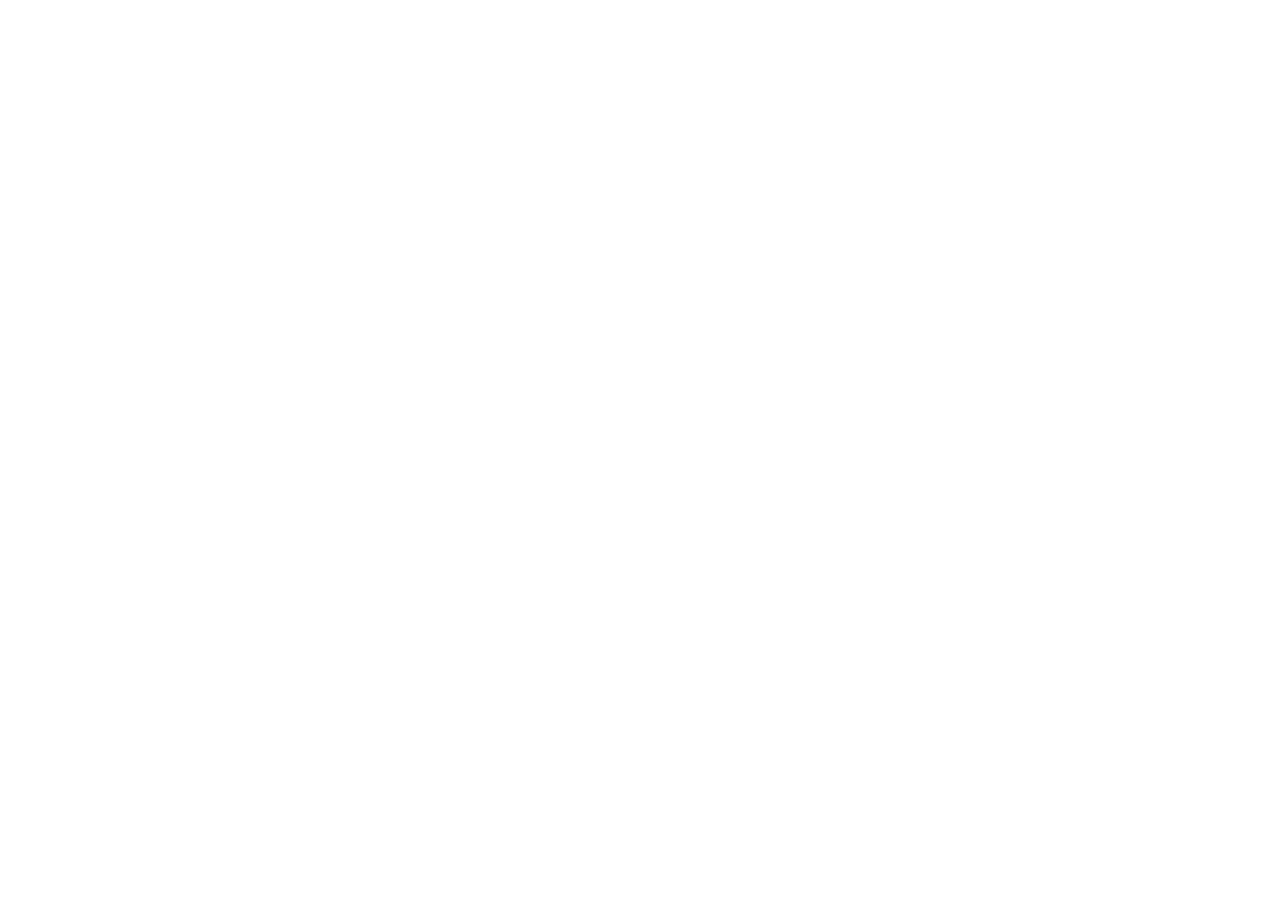
==== experiment/simulation/index.html @ bd79c276 "Initial commit" ====
<!DOCTYPE html>
<html>
<head>
	<!-- Add CSS at the head of HTML file -->
    <link rel="stylesheet" href="./css/main.css">
</head>
<body>
		<!-- Your code goes here-->

	<!-- Add JS at the bottom of HTML file --> 
        <script src="./js/main.js"></script>
</body>
</html>
---- experiment/simulation/css/main.css ----
/* You CSS goes in here */
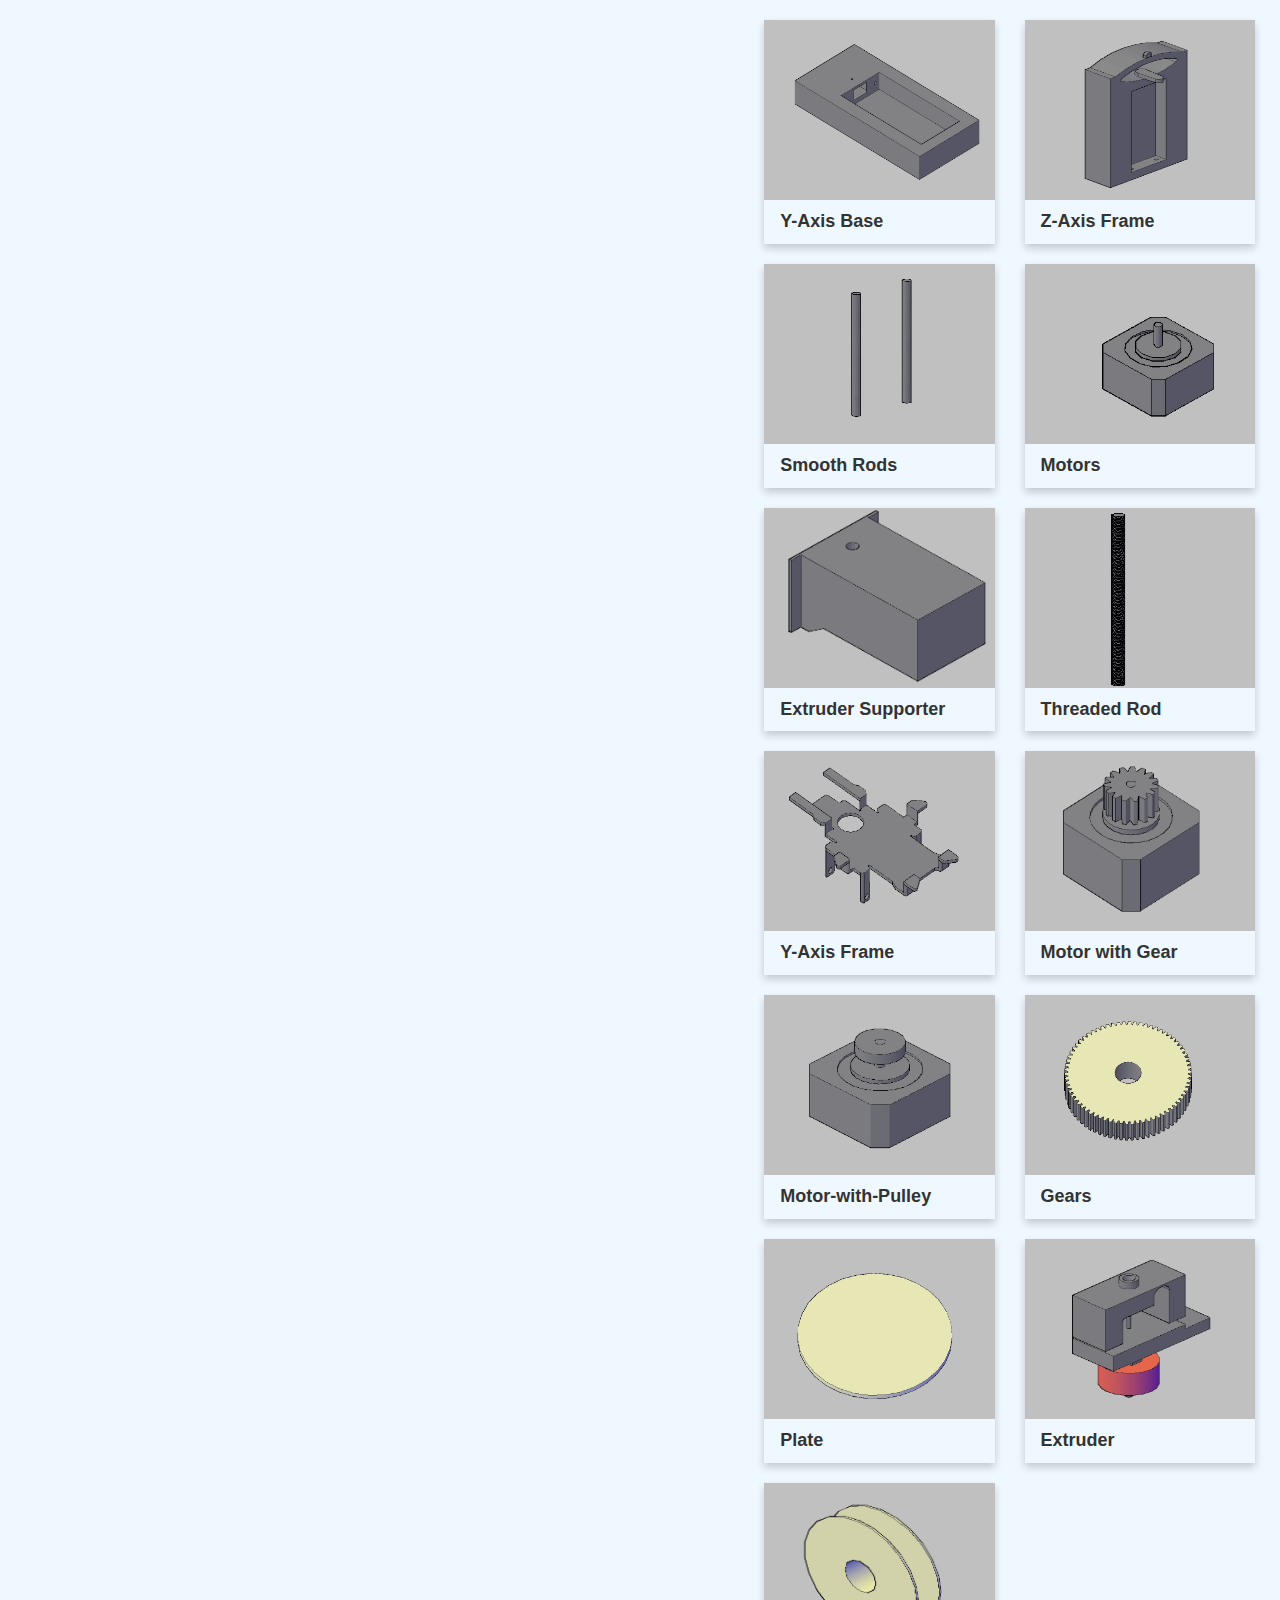
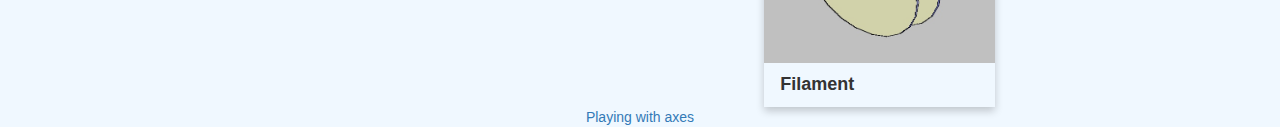
==== commit 70773812: "version 1" ====
--- a/experiment/simulation/index.html
+++ b/experiment/simulation/index.html
@@ -1,13 +1,367 @@
-<!DOCTYPE html>
 <html>
 <head>
-	<!-- Add CSS at the head of HTML file -->
-    <link rel="stylesheet" href="./css/main.css">
+        <meta charset="utf-8">
+        <meta http-equiv="X-UA-Compatible" content="IE=edge">
+        <title> Virtual Labs </title>
+        <!-- Tell the browser to be responsive to screen width -->
+        <meta content="width=device-width, initial-scale=1, maximum-scale=1, user-scalable=no" name="viewport">
+        <!-- Bootstrap 3.3.6 -->
+        <link rel="stylesheet" href="css/bootstrap.css">
+         <!-- Font Awesome -->
+        <link rel="stylesheet" href="https://cdnjs.cloudflare.com/ajax/libs/font-awesome/4.5.0/css/font-awesome.min.css">
+        <!-- Theme style -->
+        <link rel="stylesheet" href="css/AdminLTE.css">
+        <!-- AdminLTE Skins. Choose a skin from the css/skins folder instead of downloading all of them to reduce the load. -->
+        <link rel="stylesheet" href="css/_all-skins.min.css">
 </head>
-<body>
-		<!-- Your code goes here-->
-
-	<!-- Add JS at the bottom of HTML file --> 
-        <script src="./js/main.js"></script>
-</body>
-</html>
+<script> var c=1;</script>
+
+<style>
+.card {
+  box-shadow: 0 4px 8px 0 rgba(0,0,0,0.2);
+  transition: 0.3s;
+  width: 100%;
+  background-color: "white";
+}
+
+.card:hover {
+  box-shadow: 0 8px 16px 0 rgba(0,0,0,0.2);
+}
+
+.container {
+  padding: 2px 16px;
+  background-color: "white";
+}
+</style>
+<script
+    src="https://code.jquery.com/jquery-3.4.1.js"
+    integrity="sha256-WpOohJOqMqqyKL9FccASB9O0KwACQJpFTUBLTYOVvVU="
+    crossorigin="anonymous"></script>
+<body style="background-color: aliceblue">
+<div class = row >
+  <div class = row style ="height:20px">
+  </div>
+  <div class ="col-sm-7 col-md-7" id="ass" style="padding-left:40px">
+
+
+  </div>
+  <div class ="col-sm-5 col-md-5"style="padding-right:40px" >
+  <div class = row >
+  <div class ="col-sm-6 col-md-6" >
+    <div class="card">
+          <img src="images/1.jpg" onclick="loadImg('images/n1.jpg',1)" alt="Avatar" style="height:20%; width:100%;">
+       <div class="container">
+         <h4><b>Y-Axis Base</b></h4>
+
+       </div>
+     </div>
+ </div>
+ <div class ="col-sm-6 col-md-6" >
+   <div class="card">
+      <img src="images/2.jpg" onclick="loadImg('images/n2.jpg',2)"  alt="Avatar" style="height:20%; width:100%;">
+      <div class="container">
+        <h4><b>Z-Axis Frame</b></h4>
+
+        </div>
+      </div>
+    </div>
+  </div>
+  <div class = row style ="height:20px">
+      </div>
+      <div class = row >
+  <div class ="col-sm-6 col-md-6" >
+    <div class="card">
+         <img src="images/3.jpg" onclick="loadImg('images/n3.jpg',3)" alt="Avatar" style="height:20%; width:100%;">
+       <div class="container">
+         <h4><b>Smooth Rods</b></h4>
+       </div>
+     </div>
+ </div>
+ <div class ="col-sm-6 col-md-6" >
+   <div class="card">
+        <img src="images/4.jpg" onclick="loadImg('images/n4.jpg',4)"  alt="Avatar" style="height:20%; width:100%;">
+      <div class="container">
+        <h4><b>Motors</b></h4>
+        </div>
+      </div>
+    </div>
+  </div>
+  <div class = row style ="height:20px">
+      </div>
+      <div class = row >
+  <div class ="col-sm-6 col-md-6" >
+    <div class="card">
+         <img src="images/5.jpg" onclick="loadImg('images/n5.jpg',5)" alt="Avatar" style="height:20%; width:100%;">
+       <div class="container">
+         <h4><b>Extruder Supporter</b></h4>
+       </div>
+     </div>
+ </div>
+ <div class ="col-sm-6 col-md-6" >
+   <div class="card">
+        <img src="images/6.jpg" onclick="loadImg('images/n6.jpg',6)"  alt="Avatar" style="height:20%; width:100%;">
+      <div class="container">
+        <h4><b>Threaded Rod</b></h4>
+        </div>
+      </div>
+    </div>
+  </div>
+  <div class = row style ="height:20px">
+      </div>
+      <div class = row >
+  <div class ="col-sm-6 col-md-6" >
+    <div class="card">
+         <img src="images/7.jpg" onclick="loadImg('images/n7.jpg',7)" alt="Avatar" style="height:20%; width:100%;">
+       <div class="container">
+         <h4><b>Y-Axis Frame</b></h4>
+       </div>
+     </div>
+ </div>
+ <div class ="col-sm-6 col-md-6" >
+   <div class="card">
+        <img src="images/8.jpg" onclick="loadImg('images/n8.jpg',8)"  alt="Avatar" style="height:20%; width:100%;">
+      <div class="container">
+        <h4><b>Motor with Gear</b></h4>
+        </div>
+      </div>
+    </div>
+  </div>
+  <div class = row style ="height:20px">
+      </div>
+      <div class = row >
+  <div class ="col-sm-6 col-md-6" >
+    <div class="card">
+         <img src="images/9.jpg" onclick="loadImg('images/n9.jpg',9)" alt="Avatar" style="height:20%; width:100%;">
+       <div class="container">
+         <h4><b>Motor-with-Pulley</b></h4>
+       </div>
+     </div>
+ </div>
+ <div class ="col-sm-6 col-md-6" >
+   <div class="card">
+        <img src="images/10.jpg" onclick="loadImg('images/n10.jpg',10)"  alt="Avatar" style="height:20%; width:100%;">
+      <div class="container">
+        <h4><b>Gears</b></h4>
+        </div>
+      </div>
+    </div>
+  </div>
+  <div class = row style ="height:20px">
+      </div>
+      <div class = row >
+  <div class ="col-sm-6 col-md-6" >
+    <div class="card">
+         <img src="images/11.jpg" onclick="loadImg('images/n11.jpg',11)" alt="Avatar" style="height:20%; width:100%;">
+       <div class="container">
+         <h4><b>Plate</b></h4>
+       </div>
+     </div>
+ </div>
+ <div class ="col-sm-6 col-md-6" >
+   <div class="card">
+        <img src="images/12.jpg" onclick="loadImg('images/n12.jpg',12)"  alt="Avatar" style="height:20%; width:100%;">
+      <div class="container">
+        <h4><b>Extruder</b></h4>
+        </div>
+      </div>
+    </div>
+  </div>
+  <div class = row style ="height:20px">
+      </div>
+  <div class = row >
+  <div class ="col-sm-6 col-md-6" >
+    <div class="card">
+         <img src="images/13.jpg" onclick="loadImg('images/n13.jpg',13)"  alt="Avatar" style="height:20%; width:100%;">
+       <div class="container">
+         <h4><b>Filament</b></h4>
+
+       </div>
+     </div>
+ </div>
+ <p style="position:absolute;left:-2000px;"><input type="radio" id="1">
+ <input type="radio" id="2">
+ <input type="radio" id="3">
+ <input type="radio" id="4">
+ <input type="radio" id="5">
+ <input type="radio" id="6">
+ <input type="radio" id="7">
+ <input type="radio" id="8">
+ <input type="radio" id="9">
+ <input type="radio" id="10">
+ <input type="radio" id="11">
+ <input type="radio" id="12">
+ <input type="radio" id="13">
+</p>
+  </div>
+</div>
+
+    </div>
+
+    <script>
+    function loadImg(pathImage,d)
+    {
+      if($('#1').is(':checked') && $('#2').is(':checked') && $('#3').is(':checked') && $('#4').is(':checked') && $('#5').is(':checked') && $('#6').is(':checked') && $('#7').is(':checked') && $('#8').is(':checked') && $('#9').is(':checked')  && $('#10').is(':checked')  && $('#11').is(':checked')  && $('#12').is(':checked')  && $('#13').is(':checked'))
+        {
+          alert("Assembly of Polar 3D printer Completed.");
+        }
+      else { 
+
+          if($('#'+d).is(':checked'))
+          {
+                    if(!($('#1').is(':checked')))
+                    {
+                      alert("Please select Y-Axis Base to start Assembly.");
+                    }
+                    else if (!($('#2').is(':checked'))) 
+                    {
+                      alert("Please select Z-Axis Frame.");
+                    }
+                     else if (!($('#3').is(':checked'))) 
+                    {
+                      alert("Please select Smooth Rods.");
+                    }
+                     else if (!($('#4').is(':checked'))) 
+                    {
+                      alert("Please select Motors.");
+                    }
+                     else if (!($('#5').is(':checked'))) 
+                    {
+                      alert("Please select Extruder Supporter.");
+                    }
+                     else if (!($('#6').is(':checked'))) 
+                    {
+                      alert("Please select Threaded Rod.");
+                    }
+                     else if (!($('#7').is(':checked'))) 
+                    {
+                      alert("Please select Y-Axis Frame.");
+                    }
+                     else if (!($('#8').is(':checked'))) 
+                    {
+                      alert("Please select Motor with Gear.");
+                    } 
+                    else if (!($('#9').is(':checked'))) 
+                    {
+                      alert("Please select Motor-with-Pulley.");
+                    }
+                      else if (!($('#10').is(':checked'))) 
+                    {
+                      alert("Please select Gears.");
+                    }
+                      else if (!($('#11').is(':checked'))) 
+                    {
+                      alert("Please select Plate.");
+                    }
+                      else if (!($('#12').is(':checked'))) 
+                    {
+                      alert("Please select Extruder.");
+                    }
+                      else if (!($('#13').is(':checked'))) 
+                    {
+                      alert("Please select Filament.");
+                    }
+               
+          }                             
+            
+          else
+            {         
+              if (d==1)
+                {
+                  var img = document.getElementById("ass");
+                  img.innerHTML = '<img src="'+pathImage+'" width="100%" height="70%">';
+                  $("#1").prop("checked",true);
+                }
+              else 
+                {
+                  for(var i=1;i<=d;i++)
+                    {
+                      if(i==d)
+                        {
+                          var img = document.getElementById("ass");
+                          img.innerHTML = '<img src="'+pathImage+'" width="100%" height="70%">';
+                          $("#"+d).prop("checked",true);
+                        }
+                      else
+                        {
+                          if(!($('#'+i).is(':checked'))) 
+                            { if(!($('#1').is(':checked')))
+                    {
+                      alert("Please select Y-Axis Base.");
+                              break;  
+                    }
+                    else if (!($('#2').is(':checked'))) 
+                    {
+                      alert("Please select Z-Axis Frame.");
+                              break;  
+                    }
+                     else if (!($('#3').is(':checked'))) 
+                    {
+                      alert("Please select Smooth Rods.");
+                              break;  
+                    }
+                     else if (!($('#4').is(':checked'))) 
+                    {
+                      alert("Please select Motors.");
+                              break;  
+                    }
+                     else if (!($('#5').is(':checked'))) 
+                    {
+                      alert("Please select Extruder Supporter.");
+                              break;  
+                    } 
+                    else if (!($('#6').is(':checked'))) 
+                    {
+                      alert("Please select Threaded Rod.");
+                              break;  
+                    } 
+                    else if (!($('#7').is(':checked'))) 
+                    {
+                      alert("Please select Y-Axis Frame.");
+                              break;  
+                    } 
+                    else if (!($('#8').is(':checked'))) 
+                    {
+                      alert("Please select Motor with Gear.");
+                              break;  
+                    } 
+                    else if (!($('#9').is(':checked'))) 
+                    {
+                      alert("Please select Motor-with-Pulley.");
+                              break;  
+                    } 
+                     else if (!($('#10').is(':checked'))) 
+                    {
+                      alert("Please select Gears.");
+                              break;  
+                    } 
+                     else if (!($('#11').is(':checked'))) 
+                    {
+                      alert("Please select Plate.");
+                              break;  
+                    } 
+                     else if (!($('#12').is(':checked'))) 
+                    {
+                      alert("Please select Extruder.");
+                              break;  
+                    } 
+                     else if (!($('#13').is(':checked'))) 
+                    {
+                      alert("Please select Filament.");
+                              break;  
+                    } 
+               
+                            }
+                        }             
+                    }
+                }
+            }
+        }
+    }
+
+    </script>
+    <div id="page2" align="center">
+      <a href="page2.html">Playing with axes</a>
+    </div>
+    </body>
+
+    </html>
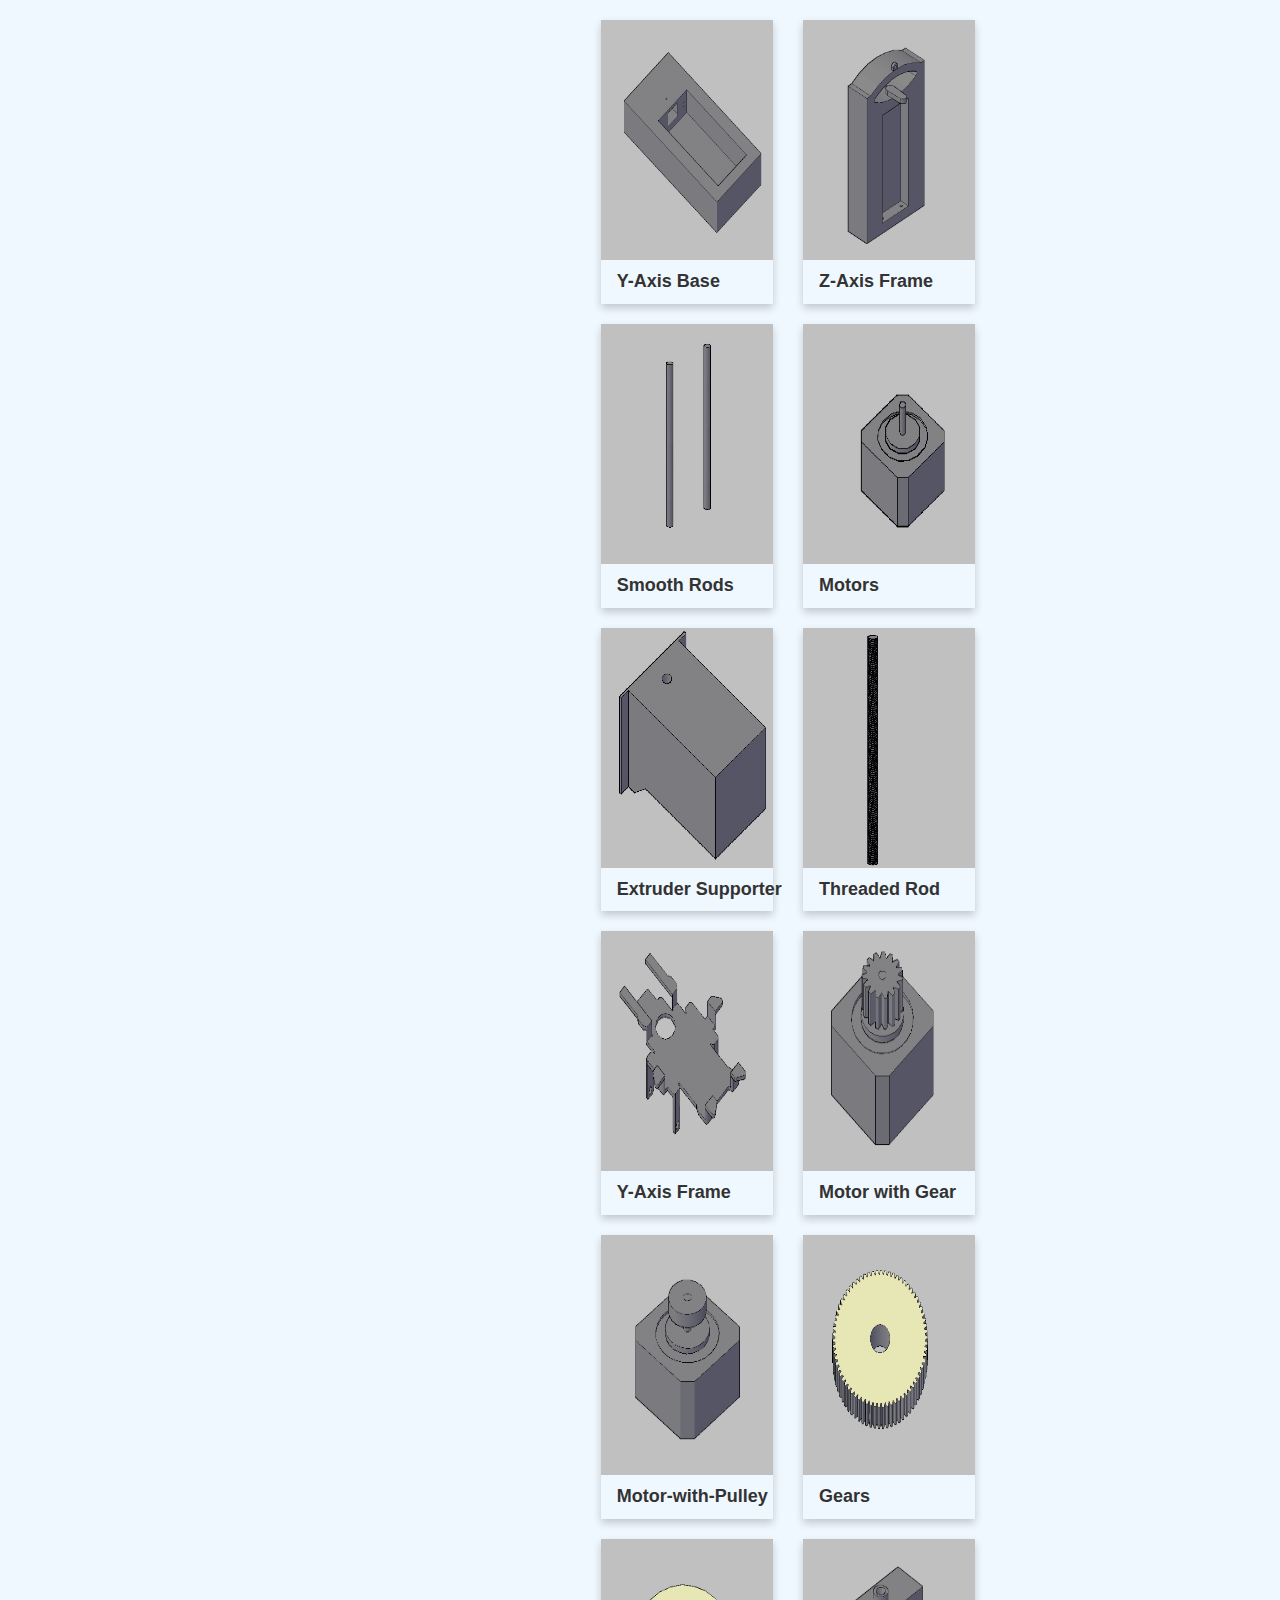
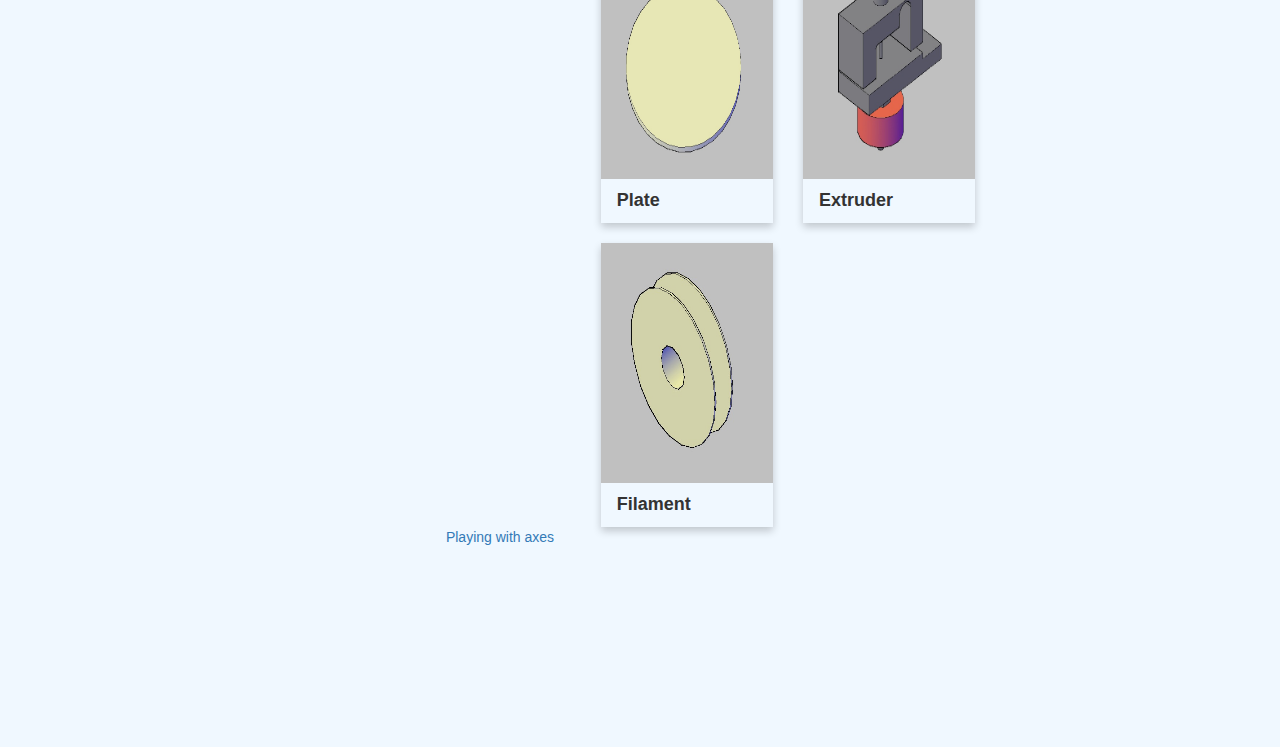
==== commit 2a1ba008: "ver1" ====
--- a/experiment/simulation/index.html
+++ b/experiment/simulation/index.html
@@ -362,6 +362,8 @@
     <div id="page2" align="center">
       <a href="page2.html">Playing with axes</a>
     </div>
+    <div class="footer" style="height: 200px;">
+</div>
     </body>
 
     </html>
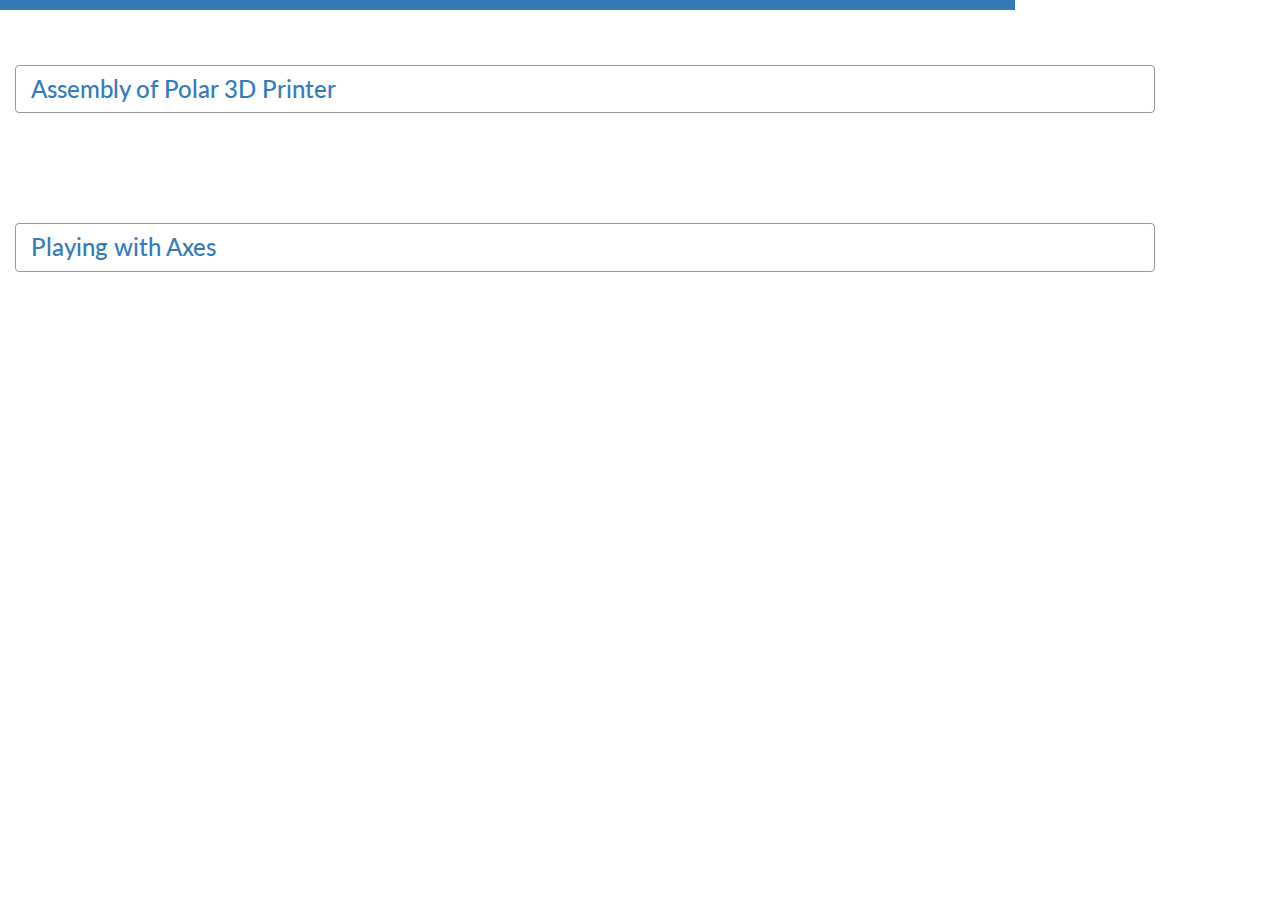
==== commit 104edaad: "v1.0.1" ====
--- a/experiment/simulation/index.html
+++ b/experiment/simulation/index.html
@@ -1,369 +1,61 @@
-<html>
-<head>
-        <meta charset="utf-8">
-        <meta http-equiv="X-UA-Compatible" content="IE=edge">
-        <title> Virtual Labs </title>
-        <!-- Tell the browser to be responsive to screen width -->
-        <meta content="width=device-width, initial-scale=1, maximum-scale=1, user-scalable=no" name="viewport">
-        <!-- Bootstrap 3.3.6 -->
-        <link rel="stylesheet" href="css/bootstrap.css">
-         <!-- Font Awesome -->
-        <link rel="stylesheet" href="https://cdnjs.cloudflare.com/ajax/libs/font-awesome/4.5.0/css/font-awesome.min.css">
-        <!-- Theme style -->
-        <link rel="stylesheet" href="css/AdminLTE.css">
-        <!-- AdminLTE Skins. Choose a skin from the css/skins folder instead of downloading all of them to reduce the load. -->
-        <link rel="stylesheet" href="css/_all-skins.min.css">
-</head>
-<script> var c=1;</script>
+<html><head>
+    <title>Virtual Labs</title>
+    <meta charset="utf-8">
+    <meta name="viewport" content="width=device-width, initial-scale=1">
+    <script type="text/javascript" src="http://cdnjs.cloudflare.com/ajax/libs/jquery/2.0.3/jquery.min.js"></script>
+    <script type="text/javascript" src="http://netdna.bootstrapcdn.com/bootstrap/3.3.4/js/bootstrap.min.js"></script>
+    <link href="http://cdnjs.cloudflare.com/ajax/libs/font-awesome/4.3.0/css/font-awesome.min.css" rel="stylesheet" type="text/css">
+    <link href="css/labmenu.css" rel="stylesheet" type="text/css">
+  </head><body>
+<div class="row" style="background-color: #337AB7; height:10px;"></div>
+<!-- List of Experiments -->
+<div class="section text-left">
+    <div class="container">
+        <div class="row">
+            <div class="col-md-12">
+                <ul class="list-group">
+                    <h3>
+                        <li class="list-group-item">
 
-<style>
-.card {
-  box-shadow: 0 4px 8px 0 rgba(0,0,0,0.2);
-  transition: 0.3s;
-  width: 100%;
-  background-color: "white";
-}
+                          <div  class="row">
+                               <div class="col-md-6 col-sm-6 col-lg-6" style="vertical-align:center">
+                                   <a href="page1.html">Assembly of Polar 3D Printer</a>
+                              </div>
+                             <div class="col-md-6 col-sm-6 col-lg-6"style="text-align:Right;" >
+                            </div>
+                         </div>
+                        </li>
 
-.card:hover {
-  box-shadow: 0 8px 16px 0 rgba(0,0,0,0.2);
-}
+                    </h3>
+                </ul>
+            </div>
+        </div>
+    </div>
+</div>
+<div class="section text-left">
+    <div class="container">
+        <div class="row">
+            <div class="col-md-12">
+                <ul class="list-group">
+                    <h3>
+                        <li class="list-group-item">
+                          <div  class="row">
+                               <div class="col-md-6 col-sm-6 col-lg-6" style="vertical-align:center">
+                                   <a href="page2.html">Playing with Axes</a>
+                              </div>
+                             <div class="col-md-6 col-sm-6 col-lg-6"style="text-align:Right;" >
+                            </div>
+                         </div>
+                        </li>
 
-.container {
-  padding: 2px 16px;
-  background-color: "white";
-}
-</style>
-<script
-    src="https://code.jquery.com/jquery-3.4.1.js"
-    integrity="sha256-WpOohJOqMqqyKL9FccASB9O0KwACQJpFTUBLTYOVvVU="
-    crossorigin="anonymous"></script>
-<body style="background-color: aliceblue">
-<div class = row >
-  <div class = row style ="height:20px">
-  </div>
-  <div class ="col-sm-7 col-md-7" id="ass" style="padding-left:40px">
-
-
-  </div>
-  <div class ="col-sm-5 col-md-5"style="padding-right:40px" >
-  <div class = row >
-  <div class ="col-sm-6 col-md-6" >
-    <div class="card">
-          <img src="images/1.jpg" onclick="loadImg('images/n1.jpg',1)" alt="Avatar" style="height:20%; width:100%;">
-       <div class="container">
-         <h4><b>Y-Axis Base</b></h4>
-
-       </div>
-     </div>
- </div>
- <div class ="col-sm-6 col-md-6" >
-   <div class="card">
-      <img src="images/2.jpg" onclick="loadImg('images/n2.jpg',2)"  alt="Avatar" style="height:20%; width:100%;">
-      <div class="container">
-        <h4><b>Z-Axis Frame</b></h4>
-
+                    </h3>
+                </ul>
+            </div>
         </div>
-      </div>
-    </div>
-  </div>
-  <div class = row style ="height:20px">
-      </div>
-      <div class = row >
-  <div class ="col-sm-6 col-md-6" >
-    <div class="card">
-         <img src="images/3.jpg" onclick="loadImg('images/n3.jpg',3)" alt="Avatar" style="height:20%; width:100%;">
-       <div class="container">
-         <h4><b>Smooth Rods</b></h4>
-       </div>
-     </div>
- </div>
- <div class ="col-sm-6 col-md-6" >
-   <div class="card">
-        <img src="images/4.jpg" onclick="loadImg('images/n4.jpg',4)"  alt="Avatar" style="height:20%; width:100%;">
-      <div class="container">
-        <h4><b>Motors</b></h4>
-        </div>
-      </div>
-    </div>
-  </div>
-  <div class = row style ="height:20px">
-      </div>
-      <div class = row >
-  <div class ="col-sm-6 col-md-6" >
-    <div class="card">
-         <img src="images/5.jpg" onclick="loadImg('images/n5.jpg',5)" alt="Avatar" style="height:20%; width:100%;">
-       <div class="container">
-         <h4><b>Extruder Supporter</b></h4>
-       </div>
-     </div>
- </div>
- <div class ="col-sm-6 col-md-6" >
-   <div class="card">
-        <img src="images/6.jpg" onclick="loadImg('images/n6.jpg',6)"  alt="Avatar" style="height:20%; width:100%;">
-      <div class="container">
-        <h4><b>Threaded Rod</b></h4>
-        </div>
-      </div>
-    </div>
-  </div>
-  <div class = row style ="height:20px">
-      </div>
-      <div class = row >
-  <div class ="col-sm-6 col-md-6" >
-    <div class="card">
-         <img src="images/7.jpg" onclick="loadImg('images/n7.jpg',7)" alt="Avatar" style="height:20%; width:100%;">
-       <div class="container">
-         <h4><b>Y-Axis Frame</b></h4>
-       </div>
-     </div>
- </div>
- <div class ="col-sm-6 col-md-6" >
-   <div class="card">
-        <img src="images/8.jpg" onclick="loadImg('images/n8.jpg',8)"  alt="Avatar" style="height:20%; width:100%;">
-      <div class="container">
-        <h4><b>Motor with Gear</b></h4>
-        </div>
-      </div>
-    </div>
-  </div>
-  <div class = row style ="height:20px">
-      </div>
-      <div class = row >
-  <div class ="col-sm-6 col-md-6" >
-    <div class="card">
-         <img src="images/9.jpg" onclick="loadImg('images/n9.jpg',9)" alt="Avatar" style="height:20%; width:100%;">
-       <div class="container">
-         <h4><b>Motor-with-Pulley</b></h4>
-       </div>
-     </div>
- </div>
- <div class ="col-sm-6 col-md-6" >
-   <div class="card">
-        <img src="images/10.jpg" onclick="loadImg('images/n10.jpg',10)"  alt="Avatar" style="height:20%; width:100%;">
-      <div class="container">
-        <h4><b>Gears</b></h4>
-        </div>
-      </div>
-    </div>
-  </div>
-  <div class = row style ="height:20px">
-      </div>
-      <div class = row >
-  <div class ="col-sm-6 col-md-6" >
-    <div class="card">
-         <img src="images/11.jpg" onclick="loadImg('images/n11.jpg',11)" alt="Avatar" style="height:20%; width:100%;">
-       <div class="container">
-         <h4><b>Plate</b></h4>
-       </div>
-     </div>
- </div>
- <div class ="col-sm-6 col-md-6" >
-   <div class="card">
-        <img src="images/12.jpg" onclick="loadImg('images/n12.jpg',12)"  alt="Avatar" style="height:20%; width:100%;">
-      <div class="container">
-        <h4><b>Extruder</b></h4>
-        </div>
-      </div>
-    </div>
-  </div>
-  <div class = row style ="height:20px">
-      </div>
-  <div class = row >
-  <div class ="col-sm-6 col-md-6" >
-    <div class="card">
-         <img src="images/13.jpg" onclick="loadImg('images/n13.jpg',13)"  alt="Avatar" style="height:20%; width:100%;">
-       <div class="container">
-         <h4><b>Filament</b></h4>
-
-       </div>
-     </div>
- </div>
- <p style="position:absolute;left:-2000px;"><input type="radio" id="1">
- <input type="radio" id="2">
- <input type="radio" id="3">
- <input type="radio" id="4">
- <input type="radio" id="5">
- <input type="radio" id="6">
- <input type="radio" id="7">
- <input type="radio" id="8">
- <input type="radio" id="9">
- <input type="radio" id="10">
- <input type="radio" id="11">
- <input type="radio" id="12">
- <input type="radio" id="13">
-</p>
-  </div>
-</div>
-
     </div>
 
-    <script>
-    function loadImg(pathImage,d)
-    {
-      if($('#1').is(':checked') && $('#2').is(':checked') && $('#3').is(':checked') && $('#4').is(':checked') && $('#5').is(':checked') && $('#6').is(':checked') && $('#7').is(':checked') && $('#8').is(':checked') && $('#9').is(':checked')  && $('#10').is(':checked')  && $('#11').is(':checked')  && $('#12').is(':checked')  && $('#13').is(':checked'))
-        {
-          alert("Assembly of Polar 3D printer Completed.");
-        }
-      else { 
-
-          if($('#'+d).is(':checked'))
-          {
-                    if(!($('#1').is(':checked')))
-                    {
-                      alert("Please select Y-Axis Base to start Assembly.");
-                    }
-                    else if (!($('#2').is(':checked'))) 
-                    {
-                      alert("Please select Z-Axis Frame.");
-                    }
-                     else if (!($('#3').is(':checked'))) 
-                    {
-                      alert("Please select Smooth Rods.");
-                    }
-                     else if (!($('#4').is(':checked'))) 
-                    {
-                      alert("Please select Motors.");
-                    }
-                     else if (!($('#5').is(':checked'))) 
-                    {
-                      alert("Please select Extruder Supporter.");
-                    }
-                     else if (!($('#6').is(':checked'))) 
-                    {
-                      alert("Please select Threaded Rod.");
-                    }
-                     else if (!($('#7').is(':checked'))) 
-                    {
-                      alert("Please select Y-Axis Frame.");
-                    }
-                     else if (!($('#8').is(':checked'))) 
-                    {
-                      alert("Please select Motor with Gear.");
-                    } 
-                    else if (!($('#9').is(':checked'))) 
-                    {
-                      alert("Please select Motor-with-Pulley.");
-                    }
-                      else if (!($('#10').is(':checked'))) 
-                    {
-                      alert("Please select Gears.");
-                    }
-                      else if (!($('#11').is(':checked'))) 
-                    {
-                      alert("Please select Plate.");
-                    }
-                      else if (!($('#12').is(':checked'))) 
-                    {
-                      alert("Please select Extruder.");
-                    }
-                      else if (!($('#13').is(':checked'))) 
-                    {
-                      alert("Please select Filament.");
-                    }
-               
-          }                             
-            
-          else
-            {         
-              if (d==1)
-                {
-                  var img = document.getElementById("ass");
-                  img.innerHTML = '<img src="'+pathImage+'" width="100%" height="70%">';
-                  $("#1").prop("checked",true);
-                }
-              else 
-                {
-                  for(var i=1;i<=d;i++)
-                    {
-                      if(i==d)
-                        {
-                          var img = document.getElementById("ass");
-                          img.innerHTML = '<img src="'+pathImage+'" width="100%" height="70%">';
-                          $("#"+d).prop("checked",true);
-                        }
-                      else
-                        {
-                          if(!($('#'+i).is(':checked'))) 
-                            { if(!($('#1').is(':checked')))
-                    {
-                      alert("Please select Y-Axis Base.");
-                              break;  
-                    }
-                    else if (!($('#2').is(':checked'))) 
-                    {
-                      alert("Please select Z-Axis Frame.");
-                              break;  
-                    }
-                     else if (!($('#3').is(':checked'))) 
-                    {
-                      alert("Please select Smooth Rods.");
-                              break;  
-                    }
-                     else if (!($('#4').is(':checked'))) 
-                    {
-                      alert("Please select Motors.");
-                              break;  
-                    }
-                     else if (!($('#5').is(':checked'))) 
-                    {
-                      alert("Please select Extruder Supporter.");
-                              break;  
-                    } 
-                    else if (!($('#6').is(':checked'))) 
-                    {
-                      alert("Please select Threaded Rod.");
-                              break;  
-                    } 
-                    else if (!($('#7').is(':checked'))) 
-                    {
-                      alert("Please select Y-Axis Frame.");
-                              break;  
-                    } 
-                    else if (!($('#8').is(':checked'))) 
-                    {
-                      alert("Please select Motor with Gear.");
-                              break;  
-                    } 
-                    else if (!($('#9').is(':checked'))) 
-                    {
-                      alert("Please select Motor-with-Pulley.");
-                              break;  
-                    } 
-                     else if (!($('#10').is(':checked'))) 
-                    {
-                      alert("Please select Gears.");
-                              break;  
-                    } 
-                     else if (!($('#11').is(':checked'))) 
-                    {
-                      alert("Please select Plate.");
-                              break;  
-                    } 
-                     else if (!($('#12').is(':checked'))) 
-                    {
-                      alert("Please select Extruder.");
-                              break;  
-                    } 
-                     else if (!($('#13').is(':checked'))) 
-                    {
-                      alert("Please select Filament.");
-                              break;  
-                    } 
-               
-                            }
-                        }             
-                    }
-                }
-            }
-        }
-    }
-
-    </script>
-    <div id="page2" align="center">
-      <a href="page2.html">Playing with axes</a>
-    </div>
-    <div class="footer" style="height: 200px;">
 </div>
-    </body>
-
-    </html>
+<div class="footer" style="height: 200px; background: white">
+</div>
+</body>
+</html>--- a/experiment/simulation/css/labmenu.css
+++ b/experiment/simulation/css/labmenu.css
@@ -0,0 +1,6781 @@
+@import url('https://fonts.googleapis.com/css?family=Lato|Lato');
+/*!
+ 
+ * Homepage: http://pingendo.com  
+ * Copyright 2015 Pingendo 
+ * Licensed under MIT 
+ * Based on Bootstrap v3.3.4
+*/
+/* Add custom CSS classes here 
+ * 
+ * img {
+ *   box-shadow : 0px 0px 10px black !important;
+ * }
+*/
+/*! normalize.css v3.0.2 | MIT License | git.io/normalize */
+html {
+  font-family: sans-serif;
+  -ms-text-size-adjust: 100%;
+  -webkit-text-size-adjust: 100%;
+}
+body {
+ position: absolute;
+  margin: 0;
+  height: 1200px;
+  width: 1000px;
+}
+article,
+aside,
+details,
+figcaption,
+figure,
+footer,
+header,
+hgroup,
+main,
+menu,
+nav,
+section,
+summary {
+  display: block;
+}
+audio,
+canvas,
+progress,
+video {
+  display: inline-block;
+  vertical-align: baseline;
+}
+audio:not([controls]) {
+  display: none;
+  height: 0;
+}
+[hidden],
+template {
+  display: none;
+}
+a {
+  background-color: transparent;
+}
+a:active,
+a:hover {
+  outline: 0;
+}
+abbr[title] {
+  border-bottom: 1px dotted;
+}
+b,
+strong {
+  font-weight: bold;
+}
+dfn {
+  font-style: italic;
+}
+h1 {
+  font-size: 2em;
+  margin: 0.67em 0;
+}
+mark {
+  background: #ff0;
+  color: #000;
+}
+small {
+  font-size: 80%;
+}
+sub,
+sup {
+  font-size: 75%;
+  line-height: 0;
+  position: relative;
+  vertical-align: baseline;
+}
+sup {
+  top: -0.5em;
+}
+sub {
+  bottom: -0.25em;
+}
+img {
+  border: 0;
+}
+svg:not(:root) {
+  overflow: hidden;
+}
+figure {
+  margin: 1em 40px;
+}
+hr {
+  -moz-box-sizing: content-box;
+  box-sizing: content-box;
+  height: 0;
+}
+pre {
+  overflow: auto;
+}
+code,
+kbd,
+pre,
+samp {
+  font-family: monospace, monospace;
+  font-size: 1em;
+}
+button,
+input,
+optgroup,
+select,
+textarea {
+  color: inherit;
+  font: inherit;
+  margin: 0;
+}
+button {
+  overflow: visible;
+}
+button,
+select {
+  text-transform: none;
+}
+button,
+html input[type="button"],
+input[type="reset"],
+input[type="submit"] {
+  -webkit-appearance: button;
+  cursor: pointer;
+}
+button[disabled],
+html input[disabled] {
+  cursor: default;
+}
+button::-moz-focus-inner,
+input::-moz-focus-inner {
+  border: 0;
+  padding: 0;
+}
+input {
+  line-height: normal;
+}
+input[type="checkbox"],
+input[type="radio"] {
+  box-sizing: border-box;
+  padding: 0;
+}
+input[type="number"]::-webkit-inner-spin-button,
+input[type="number"]::-webkit-outer-spin-button {
+  height: auto;
+}
+input[type="search"] {
+  -webkit-appearance: textfield;
+  -moz-box-sizing: content-box;
+  -webkit-box-sizing: content-box;
+  box-sizing: content-box;
+}
+input[type="search"]::-webkit-search-cancel-button,
+input[type="search"]::-webkit-search-decoration {
+  -webkit-appearance: none;
+}
+fieldset {
+  border: 1px solid #c0c0c0;
+  margin: 0 2px;
+  padding: 0.35em 0.625em 0.75em;
+}
+legend {
+  border: 0;
+  padding: 0;
+}
+textarea {
+  overflow: auto;
+}
+optgroup {
+  font-weight: bold;
+}
+table {
+  border-collapse: collapse;
+  border-spacing: 0;
+}
+td,
+th {
+  padding: 0;
+}
+/*! Source: https://github.com/h5bp/html5-boilerplate/blob/master/src/css/main.css */
+@media print {
+  *,
+  *:before,
+  *:after {
+    background: transparent !important;
+    color: #000 !important;
+    box-shadow: none !important;
+    text-shadow: none !important;
+  }
+  a,
+  a:visited {
+    text-decoration: underline;
+  }
+  a[href]:after {
+    content: " (" attr(href) ")";
+  }
+  abbr[title]:after {
+    content: " (" attr(title) ")";
+  }
+  a[href^="#"]:after,
+  a[href^="javascript:"]:after {
+    content: "";
+  }
+  pre,
+  blockquote {
+    border: 1px solid #999;
+    page-break-inside: avoid;
+  }
+  thead {
+    display: table-header-group;
+  }
+  tr,
+  img {
+    page-break-inside: avoid;
+  }
+  img {
+    max-width: 100% !important;
+  }
+  p,
+  h2,
+  h3 {
+    orphans: 3;
+    widows: 3;
+  }
+  h2,
+  h3 {
+    page-break-after: avoid;
+  }
+  select {
+    background: #fff !important;
+  }
+  .navbar {
+    display: none;
+  }
+  .btn > .caret,
+  .dropup > .btn > .caret {
+    border-top-color: #000 !important;
+  }
+  .label {
+    border: 1px solid #000;
+  }
+  .table {
+    border-collapse: collapse !important;
+  }
+  .table td,
+  .table th {
+    background-color: #fff !important;
+  }
+  .table-bordered th,
+  .table-bordered td {
+    border: 1px solid #ddd !important;
+  }
+}
+@font-face {
+  font-family: 'Glyphicons Halflings';
+  src: url('../fonts/glyphicons-halflings-regular.eot');
+  src: url('../fonts/glyphicons-halflings-regular.eot?#iefix') format('embedded-opentype'), url('../fonts/glyphicons-halflings-regular.woff2') format('woff2'), url('../fonts/glyphicons-halflings-regular.woff') format('woff'), url('../fonts/glyphicons-halflings-regular.ttf') format('truetype'), url('../fonts/glyphicons-halflings-regular.svg#glyphicons_halflingsregular') format('svg');
+}
+.glyphicon {
+  position: relative;
+  top: 1px;
+  display: inline-block;
+  font-family: 'Glyphicons Halflings';
+  font-style: normal;
+  font-weight: normal;
+  line-height: 1;
+  -webkit-font-smoothing: antialiased;
+  -moz-osx-font-smoothing: grayscale;
+}
+.glyphicon-asterisk:before {
+  content: "\2a";
+}
+.glyphicon-plus:before {
+  content: "\2b";
+}
+.glyphicon-euro:before,
+.glyphicon-eur:before {
+  content: "\20ac";
+}
+.glyphicon-minus:before {
+  content: "\2212";
+}
+.glyphicon-cloud:before {
+  content: "\2601";
+}
+.glyphicon-envelope:before {
+  content: "\2709";
+}
+.glyphicon-pencil:before {
+  content: "\270f";
+}
+.glyphicon-glass:before {
+  content: "\e001";
+}
+.glyphicon-music:before {
+  content: "\e002";
+}
+.glyphicon-search:before {
+  content: "\e003";
+}
+.glyphicon-heart:before {
+  content: "\e005";
+}
+.glyphicon-star:before {
+  content: "\e006";
+}
+.glyphicon-star-empty:before {
+  content: "\e007";
+}
+.glyphicon-user:before {
+  content: "\e008";
+}
+.glyphicon-film:before {
+  content: "\e009";
+}
+.glyphicon-th-large:before {
+  content: "\e010";
+}
+.glyphicon-th:before {
+  content: "\e011";
+}
+.glyphicon-th-list:before {
+  content: "\e012";
+}
+.glyphicon-ok:before {
+  content: "\e013";
+}
+.glyphicon-remove:before {
+  content: "\e014";
+}
+.glyphicon-zoom-in:before {
+  content: "\e015";
+}
+.glyphicon-zoom-out:before {
+  content: "\e016";
+}
+.glyphicon-off:before {
+  content: "\e017";
+}
+.glyphicon-signal:before {
+  content: "\e018";
+}
+.glyphicon-cog:before {
+  content: "\e019";
+}
+.glyphicon-trash:before {
+  content: "\e020";
+}
+.glyphicon-home:before {
+  content: "\e021";
+}
+.glyphicon-file:before {
+  content: "\e022";
+}
+.glyphicon-time:before {
+  content: "\e023";
+}
+.glyphicon-road:before {
+  content: "\e024";
+}
+.glyphicon-download-alt:before {
+  content: "\e025";
+}
+.glyphicon-download:before {
+  content: "\e026";
+}
+.glyphicon-upload:before {
+  content: "\e027";
+}
+.glyphicon-inbox:before {
+  content: "\e028";
+}
+.glyphicon-play-circle:before {
+  content: "\e029";
+}
+.glyphicon-repeat:before {
+  content: "\e030";
+}
+.glyphicon-refresh:before {
+  content: "\e031";
+}
+.glyphicon-list-alt:before {
+  content: "\e032";
+}
+.glyphicon-lock:before {
+  content: "\e033";
+}
+.glyphicon-flag:before {
+  content: "\e034";
+}
+.glyphicon-headphones:before {
+  content: "\e035";
+}
+.glyphicon-volume-off:before {
+  content: "\e036";
+}
+.glyphicon-volume-down:before {
+  content: "\e037";
+}
+.glyphicon-volume-up:before {
+  content: "\e038";
+}
+.glyphicon-qrcode:before {
+  content: "\e039";
+}
+.glyphicon-barcode:before {
+  content: "\e040";
+}
+.glyphicon-tag:before {
+  content: "\e041";
+}
+.glyphicon-tags:before {
+  content: "\e042";
+}
+.glyphicon-book:before {
+  content: "\e043";
+}
+.glyphicon-bookmark:before {
+  content: "\e044";
+}
+.glyphicon-print:before {
+  content: "\e045";
+}
+.glyphicon-camera:before {
+  content: "\e046";
+}
+.glyphicon-font:before {
+  content: "\e047";
+}
+.glyphicon-bold:before {
+  content: "\e048";
+}
+.glyphicon-italic:before {
+  content: "\e049";
+}
+.glyphicon-text-height:before {
+  content: "\e050";
+}
+.glyphicon-text-width:before {
+  content: "\e051";
+}
+.glyphicon-align-left:before {
+  content: "\e052";
+}
+.glyphicon-align-center:before {
+  content: "\e053";
+}
+.glyphicon-align-right:before {
+  content: "\e054";
+}
+.glyphicon-align-justify:before {
+  content: "\e055";
+}
+.glyphicon-list:before {
+  content: "\e056";
+}
+.glyphicon-indent-left:before {
+  content: "\e057";
+}
+.glyphicon-indent-right:before {
+  content: "\e058";
+}
+.glyphicon-facetime-video:before {
+  content: "\e059";
+}
+.glyphicon-picture:before {
+  content: "\e060";
+}
+.glyphicon-map-marker:before {
+  content: "\e062";
+}
+.glyphicon-adjust:before {
+  content: "\e063";
+}
+.glyphicon-tint:before {
+  content: "\e064";
+}
+.glyphicon-edit:before {
+  content: "\e065";
+}
+.glyphicon-share:before {
+  content: "\e066";
+}
+.glyphicon-check:before {
+  content: "\e067";
+}
+.glyphicon-move:before {
+  content: "\e068";
+}
+.glyphicon-step-backward:before {
+  content: "\e069";
+}
+.glyphicon-fast-backward:before {
+  content: "\e070";
+}
+.glyphicon-backward:before {
+  content: "\e071";
+}
+.glyphicon-play:before {
+  content: "\e072";
+}
+.glyphicon-pause:before {
+  content: "\e073";
+}
+.glyphicon-stop:before {
+  content: "\e074";
+}
+.glyphicon-forward:before {
+  content: "\e075";
+}
+.glyphicon-fast-forward:before {
+  content: "\e076";
+}
+.glyphicon-step-forward:before {
+  content: "\e077";
+}
+.glyphicon-eject:before {
+  content: "\e078";
+}
+.glyphicon-chevron-left:before {
+  content: "\e079";
+}
+.glyphicon-chevron-right:before {
+  content: "\e080";
+}
+.glyphicon-plus-sign:before {
+  content: "\e081";
+}
+.glyphicon-minus-sign:before {
+  content: "\e082";
+}
+.glyphicon-remove-sign:before {
+  content: "\e083";
+}
+.glyphicon-ok-sign:before {
+  content: "\e084";
+}
+.glyphicon-question-sign:before {
+  content: "\e085";
+}
+.glyphicon-info-sign:before {
+  content: "\e086";
+}
+.glyphicon-screenshot:before {
+  content: "\e087";
+}
+.glyphicon-remove-circle:before {
+  content: "\e088";
+}
+.glyphicon-ok-circle:before {
+  content: "\e089";
+}
+.glyphicon-ban-circle:before {
+  content: "\e090";
+}
+.glyphicon-arrow-left:before {
+  content: "\e091";
+}
+.glyphicon-arrow-right:before {
+  content: "\e092";
+}
+.glyphicon-arrow-up:before {
+  content: "\e093";
+}
+.glyphicon-arrow-down:before {
+  content: "\e094";
+}
+.glyphicon-share-alt:before {
+  content: "\e095";
+}
+.glyphicon-resize-full:before {
+  content: "\e096";
+}
+.glyphicon-resize-small:before {
+  content: "\e097";
+}
+.glyphicon-exclamation-sign:before {
+  content: "\e101";
+}
+.glyphicon-gift:before {
+  content: "\e102";
+}
+.glyphicon-leaf:before {
+  content: "\e103";
+}
+.glyphicon-fire:before {
+  content: "\e104";
+}
+.glyphicon-eye-open:before {
+  content: "\e105";
+}
+.glyphicon-eye-close:before {
+  content: "\e106";
+}
+.glyphicon-warning-sign:before {
+  content: "\e107";
+}
+.glyphicon-plane:before {
+  content: "\e108";
+}
+.glyphicon-calendar:before {
+  content: "\e109";
+}
+.glyphicon-random:before {
+  content: "\e110";
+}
+.glyphicon-comment:before {
+  content: "\e111";
+}
+.glyphicon-magnet:before {
+  content: "\e112";
+}
+.glyphicon-chevron-up:before {
+  content: "\e113";
+}
+.glyphicon-chevron-down:before {
+  content: "\e114";
+}
+.glyphicon-retweet:before {
+  content: "\e115";
+}
+.glyphicon-shopping-cart:before {
+  content: "\e116";
+}
+.glyphicon-folder-close:before {
+  content: "\e117";
+}
+.glyphicon-folder-open:before {
+  content: "\e118";
+}
+.glyphicon-resize-vertical:before {
+  content: "\e119";
+}
+.glyphicon-resize-horizontal:before {
+  content: "\e120";
+}
+.glyphicon-hdd:before {
+  content: "\e121";
+}
+.glyphicon-bullhorn:before {
+  content: "\e122";
+}
+.glyphicon-bell:before {
+  content: "\e123";
+}
+.glyphicon-certificate:before {
+  content: "\e124";
+}
+.glyphicon-thumbs-up:before {
+  content: "\e125";
+}
+.glyphicon-thumbs-down:before {
+  content: "\e126";
+}
+.glyphicon-hand-right:before {
+  content: "\e127";
+}
+.glyphicon-hand-left:before {
+  content: "\e128";
+}
+.glyphicon-hand-up:before {
+  content: "\e129";
+}
+.glyphicon-hand-down:before {
+  content: "\e130";
+}
+.glyphicon-circle-arrow-right:before {
+  content: "\e131";
+}
+.glyphicon-circle-arrow-left:before {
+  content: "\e132";
+}
+.glyphicon-circle-arrow-up:before {
+  content: "\e133";
+}
+.glyphicon-circle-arrow-down:before {
+  content: "\e134";
+}
+.glyphicon-globe:before {
+  content: "\e135";
+}
+.glyphicon-wrench:before {
+  content: "\e136";
+}
+.glyphicon-tasks:before {
+  content: "\e137";
+}
+.glyphicon-filter:before {
+  content: "\e138";
+}
+.glyphicon-briefcase:before {
+  content: "\e139";
+}
+.glyphicon-fullscreen:before {
+  content: "\e140";
+}
+.glyphicon-dashboard:before {
+  content: "\e141";
+}
+.glyphicon-paperclip:before {
+  content: "\e142";
+}
+.glyphicon-heart-empty:before {
+  content: "\e143";
+}
+.glyphicon-link:before {
+  content: "\e144";
+}
+.glyphicon-phone:before {
+  content: "\e145";
+}
+.glyphicon-pushpin:before {
+  content: "\e146";
+}
+.glyphicon-usd:before {
+  content: "\e148";
+}
+.glyphicon-gbp:before {
+  content: "\e149";
+}
+.glyphicon-sort:before {
+  content: "\e150";
+}
+.glyphicon-sort-by-alphabet:before {
+  content: "\e151";
+}
+.glyphicon-sort-by-alphabet-alt:before {
+  content: "\e152";
+}
+.glyphicon-sort-by-order:before {
+  content: "\e153";
+}
+.glyphicon-sort-by-order-alt:before {
+  content: "\e154";
+}
+.glyphicon-sort-by-attributes:before {
+  content: "\e155";
+}
+.glyphicon-sort-by-attributes-alt:before {
+  content: "\e156";
+}
+.glyphicon-unchecked:before {
+  content: "\e157";
+}
+.glyphicon-expand:before {
+  content: "\e158";
+}
+.glyphicon-collapse-down:before {
+  content: "\e159";
+}
+.glyphicon-collapse-up:before {
+  content: "\e160";
+}
+.glyphicon-log-in:before {
+  content: "\e161";
+}
+.glyphicon-flash:before {
+  content: "\e162";
+}
+.glyphicon-log-out:before {
+  content: "\e163";
+}
+.glyphicon-new-window:before {
+  content: "\e164";
+}
+.glyphicon-record:before {
+  content: "\e165";
+}
+.glyphicon-save:before {
+  content: "\e166";
+}
+.glyphicon-open:before {
+  content: "\e167";
+}
+.glyphicon-saved:before {
+  content: "\e168";
+}
+.glyphicon-import:before {
+  content: "\e169";
+}
+.glyphicon-export:before {
+  content: "\e170";
+}
+.glyphicon-send:before {
+  content: "\e171";
+}
+.glyphicon-floppy-disk:before {
+  content: "\e172";
+}
+.glyphicon-floppy-saved:before {
+  content: "\e173";
+}
+.glyphicon-floppy-remove:before {
+  content: "\e174";
+}
+.glyphicon-floppy-save:before {
+  content: "\e175";
+}
+.glyphicon-floppy-open:before {
+  content: "\e176";
+}
+.glyphicon-credit-card:before {
+  content: "\e177";
+}
+.glyphicon-transfer:before {
+  content: "\e178";
+}
+.glyphicon-cutlery:before {
+  content: "\e179";
+}
+.glyphicon-header:before {
+  content: "\e180";
+}
+.glyphicon-compressed:before {
+  content: "\e181";
+}
+.glyphicon-earphone:before {
+  content: "\e182";
+}
+.glyphicon-phone-alt:before {
+  content: "\e183";
+}
+.glyphicon-tower:before {
+  content: "\e184";
+}
+.glyphicon-stats:before {
+  content: "\e185";
+}
+.glyphicon-sd-video:before {
+  content: "\e186";
+}
+.glyphicon-hd-video:before {
+  content: "\e187";
+}
+.glyphicon-subtitles:before {
+  content: "\e188";
+}
+.glyphicon-sound-stereo:before {
+  content: "\e189";
+}
+.glyphicon-sound-dolby:before {
+  content: "\e190";
+}
+.glyphicon-sound-5-1:before {
+  content: "\e191";
+}
+.glyphicon-sound-6-1:before {
+  content: "\e192";
+}
+.glyphicon-sound-7-1:before {
+  content: "\e193";
+}
+.glyphicon-copyright-mark:before {
+  content: "\e194";
+}
+.glyphicon-registration-mark:before {
+  content: "\e195";
+}
+.glyphicon-cloud-download:before {
+  content: "\e197";
+}
+.glyphicon-cloud-upload:before {
+  content: "\e198";
+}
+.glyphicon-tree-conifer:before {
+  content: "\e199";
+}
+.glyphicon-tree-deciduous:before {
+  content: "\e200";
+}
+.glyphicon-cd:before {
+  content: "\e201";
+}
+.glyphicon-save-file:before {
+  content: "\e202";
+}
+.glyphicon-open-file:before {
+  content: "\e203";
+}
+.glyphicon-level-up:before {
+  content: "\e204";
+}
+.glyphicon-copy:before {
+  content: "\e205";
+}
+.glyphicon-paste:before {
+  content: "\e206";
+}
+.glyphicon-alert:before {
+  content: "\e209";
+}
+.glyphicon-equalizer:before {
+  content: "\e210";
+}
+.glyphicon-king:before {
+  content: "\e211";
+}
+.glyphicon-queen:before {
+  content: "\e212";
+}
+.glyphicon-pawn:before {
+  content: "\e213";
+}
+.glyphicon-bishop:before {
+  content: "\e214";
+}
+.glyphicon-knight:before {
+  content: "\e215";
+}
+.glyphicon-baby-formula:before {
+  content: "\e216";
+}
+.glyphicon-tent:before {
+  content: "\26fa";
+}
+.glyphicon-blackboard:before {
+  content: "\e218";
+}
+.glyphicon-bed:before {
+  content: "\e219";
+}
+.glyphicon-apple:before {
+  content: "\f8ff";
+}
+.glyphicon-erase:before {
+  content: "\e221";
+}
+.glyphicon-hourglass:before {
+  content: "\231b";
+}
+.glyphicon-lamp:before {
+  content: "\e223";
+}
+.glyphicon-duplicate:before {
+  content: "\e224";
+}
+.glyphicon-piggy-bank:before {
+  content: "\e225";
+}
+.glyphicon-scissors:before {
+  content: "\e226";
+}
+.glyphicon-bitcoin:before {
+  content: "\e227";
+}
+.glyphicon-btc:before {
+  content: "\e227";
+}
+.glyphicon-xbt:before {
+  content: "\e227";
+}
+.glyphicon-yen:before {
+  content: "\00a5";
+}
+.glyphicon-jpy:before {
+  content: "\00a5";
+}
+.glyphicon-ruble:before {
+  content: "\20bd";
+}
+.glyphicon-rub:before {
+  content: "\20bd";
+}
+.glyphicon-scale:before {
+  content: "\e230";
+}
+.glyphicon-ice-lolly:before {
+  content: "\e231";
+}
+.glyphicon-ice-lolly-tasted:before {
+  content: "\e232";
+}
+.glyphicon-education:before {
+  content: "\e233";
+}
+.glyphicon-option-horizontal:before {
+  content: "\e234";
+}
+.glyphicon-option-vertical:before {
+  content: "\e235";
+}
+.glyphicon-menu-hamburger:before {
+  content: "\e236";
+}
+.glyphicon-modal-window:before {
+  content: "\e237";
+}
+.glyphicon-oil:before {
+  content: "\e238";
+}
+.glyphicon-grain:before {
+  content: "\e239";
+}
+.glyphicon-sunglasses:before {
+  content: "\e240";
+}
+.glyphicon-text-size:before {
+  content: "\e241";
+}
+.glyphicon-text-color:before {
+  content: "\e242";
+}
+.glyphicon-text-background:before {
+  content: "\e243";
+}
+.glyphicon-object-align-top:before {
+  content: "\e244";
+}
+.glyphicon-object-align-bottom:before {
+  content: "\e245";
+}
+.glyphicon-object-align-horizontal:before {
+  content: "\e246";
+}
+.glyphicon-object-align-left:before {
+  content: "\e247";
+}
+.glyphicon-object-align-vertical:before {
+  content: "\e248";
+}
+.glyphicon-object-align-right:before {
+  content: "\e249";
+}
+.glyphicon-triangle-right:before {
+  content: "\e250";
+}
+.glyphicon-triangle-left:before {
+  content: "\e251";
+}
+.glyphicon-triangle-bottom:before {
+  content: "\e252";
+}
+.glyphicon-triangle-top:before {
+  content: "\e253";
+}
+.glyphicon-console:before {
+  content: "\e254";
+}
+.glyphicon-superscript:before {
+  content: "\e255";
+}
+.glyphicon-subscript:before {
+  content: "\e256";
+}
+.glyphicon-menu-left:before {
+  content: "\e257";
+}
+.glyphicon-menu-right:before {
+  content: "\e258";
+}
+.glyphicon-menu-down:before {
+  content: "\e259";
+}
+.glyphicon-menu-up:before {
+  content: "\e260";
+}
+* {
+  -webkit-box-sizing: border-box;
+  -moz-box-sizing: border-box;
+  box-sizing: border-box;
+}
+*:before,
+*:after {
+  -webkit-box-sizing: border-box;
+  -moz-box-sizing: border-box;
+  box-sizing: border-box;
+}
+html {
+  font-size: 10px;
+  -webkit-tap-highlight-color: rgba(0, 0, 0, 0);
+}
+body {
+  font-family: Lato;
+  font-size: 14px;
+  line-height: 1.42857143;
+  color: #000000;
+  background-color: #ffffff;
+}
+input,
+button,
+select,
+textarea {
+  font-family: inherit;
+  font-size: inherit;
+  line-height: inherit;
+}
+a {
+  color: #337cbb;
+  text-decoration: none;
+}
+a:hover,
+a:focus {
+  color: #23547f;
+  text-decoration: underline;
+}
+a:focus {
+  outline: thin dotted;
+  outline: 5px auto -webkit-focus-ring-color;
+  outline-offset: -2px;
+}
+figure {
+  margin: 0;
+}
+img {
+  vertical-align: middle;
+}
+.img-responsive,
+.thumbnail > img,
+.thumbnail a > img,
+.carousel-inner > .item > img,
+.carousel-inner > .item > a > img {
+  display: block;
+  max-width: 100%;
+  height: auto;
+}
+.img-rounded {
+  border-radius: 5px;
+}
+.img-thumbnail {
+  padding: 4px;
+  line-height: 1.42857143;
+  background-color: #ffffff;
+  border: 1px solid #dddddd;
+  border-radius: 4px;
+  -webkit-transition: all 0.2s ease-in-out;
+  -o-transition: all 0.2s ease-in-out;
+  transition: all 0.2s ease-in-out;
+  display: inline-block;
+  max-width: 100%;
+  height: auto;
+}
+.img-circle {
+  border-radius: 50%;
+}
+hr {
+  margin-top: 20px;
+  margin-bottom: 20px;
+  border: 0;
+  border-top: 1px solid #eeeeee;
+}
+.sr-only {
+  position: absolute;
+  width: 1px;
+  height: 1px;
+  margin: -1px;
+  padding: 0;
+  overflow: hidden;
+  clip: rect(0, 0, 0, 0);
+  border: 0;
+}
+.sr-only-focusable:active,
+.sr-only-focusable:focus {
+  position: static;
+  width: auto;
+  height: auto;
+  margin: 0;
+  overflow: visible;
+  clip: auto;
+}
+[role="button"] {
+  cursor: pointer;
+}
+h1,
+h2,
+h3,
+h4,
+h5,
+h6,
+.h1,
+.h2,
+.h3,
+.h4,
+.h5,
+.h6 {
+  font-family: Lato;
+  font-weight: 500;
+  line-height: 1.1;
+  color: inherit;
+}
+h1 small,
+h2 small,
+h3 small,
+h4 small,
+h5 small,
+h6 small,
+.h1 small,
+.h2 small,
+.h3 small,
+.h4 small,
+.h5 small,
+.h6 small,
+h1 .small,
+h2 .small,
+h3 .small,
+h4 .small,
+h5 .small,
+h6 .small,
+.h1 .small,
+.h2 .small,
+.h3 .small,
+.h4 .small,
+.h5 .small,
+.h6 .small {
+  font-weight: normal;
+  line-height: 1;
+  color: #777777;
+}
+h1,
+.h1,
+h2,
+.h2,
+h3,
+.h3 {
+  margin-top: 20px;
+  margin-bottom: 10px;
+}
+h1 small,
+.h1 small,
+h2 small,
+.h2 small,
+h3 small,
+.h3 small,
+h1 .small,
+.h1 .small,
+h2 .small,
+.h2 .small,
+h3 .small,
+.h3 .small {
+  font-size: 65%;
+}
+h4,
+.h4,
+h5,
+.h5,
+h6,
+.h6 {
+  margin-top: 10px;
+  margin-bottom: 10px;
+}
+h4 small,
+.h4 small,
+h5 small,
+.h5 small,
+h6 small,
+.h6 small,
+h4 .small,
+.h4 .small,
+h5 .small,
+.h5 .small,
+h6 .small,
+.h6 .small {
+  font-size: 75%;
+}
+h1,
+.h1 {
+  font-size: 36px;
+}
+h2,
+.h2 {
+  font-size: 30px;
+}
+h3,
+.h3 {
+  font-size: 24px;
+}
+h4,
+.h4 {
+  font-size: 18px;
+}
+h5,
+.h5 {
+  font-size: 14px;
+}
+h6,
+.h6 {
+  font-size: 12px;
+}
+p {
+  margin: 0 0 10px;
+}
+.lead {
+  margin-bottom: 20px;
+  font-size: 16px;
+  font-weight: 300;
+  line-height: 1.4;
+}
+@media (min-width: 768px) {
+  .lead {
+    font-size: 21px;
+  }
+}
+small,
+.small {
+  font-size: 85%;
+}
+mark,
+.mark {
+  background-color: #f8d9ac;
+  padding: .2em;
+}
+.text-left {
+  text-align: left;
+}
+.text-right {
+  text-align: right;
+}
+.text-center {
+  text-align: center;
+}
+.text-justify {
+  text-align: justify;
+}
+.text-nowrap {
+  white-space: nowrap;
+}
+.text-lowercase {
+  text-transform: lowercase;
+}
+.text-uppercase {
+  text-transform: uppercase;
+}
+.text-capitalize {
+  text-transform: capitalize;
+}
+.text-muted {
+  color: #777777;
+}
+.text-primary {
+  color: #337cbb;
+}
+a.text-primary:hover {
+  color: #286193;
+}
+.text-success {
+  color: #5cb85c;
+}
+a.text-success:hover {
+  color: #449d44;
+}
+.text-info {
+  color: #5bc0de;
+}
+a.text-info:hover {
+  color: #31b0d5;
+}
+.text-warning {
+  color: #f0ad4e;
+}
+a.text-warning:hover {
+  color: #ec971f;
+}
+.text-danger {
+  color: #d9534f;
+}
+a.text-danger:hover {
+  color: #c9302c;
+}
+.bg-primary {
+  color: #fff;
+  background-color: #337cbb;
+}
+a.bg-primary:hover {
+  background-color: #286193;
+}
+.bg-success {
+  background-color: #a3d7a3;
+}
+a.bg-success:hover {
+  background-color: #80c780;
+}
+.bg-info {
+  background-color: #b0e1ef;
+}
+a.bg-info:hover {
+  background-color: #85d0e7;
+}
+.bg-warning {
+  background-color: #f8d9ac;
+}
+a.bg-warning:hover {
+  background-color: #f4c37d;
+}
+.bg-danger {
+  background-color: #eba5a3;
+}
+a.bg-danger:hover {
+  background-color: #e27c79;
+}
+.page-header {
+  padding-bottom: 9px;
+  margin: 40px 0 20px;
+  border-bottom: 1px solid #eeeeee;
+}
+ul,
+ol {
+  margin-top: 0;
+  margin-bottom: 10px;
+}
+ul ul,
+ol ul,
+ul ol,
+ol ol {
+  margin-bottom: 0;
+}
+.list-unstyled {
+  padding-left: 0;
+  list-style: none;
+}
+.list-inline {
+  padding-left: 0;
+  list-style: none;
+  margin-left: -5px;
+}
+.list-inline > li {
+  display: inline-block;
+  padding-left: 5px;
+  padding-right: 5px;
+}
+dl {
+  margin-top: 0;
+  margin-bottom: 20px;
+}
+dt,
+dd {
+  line-height: 1.42857143;
+}
+dt {
+  font-weight: bold;
+}
+dd {
+  margin-left: 0;
+}
+@media (min-width: 768px) {
+  .dl-horizontal dt {
+    float: left;
+    width: 160px;
+    clear: left;
+    text-align: right;
+    overflow: hidden;
+    text-overflow: ellipsis;
+    white-space: nowrap;
+  }
+  .dl-horizontal dd {
+    margin-left: 180px;
+  }
+}
+abbr[title],
+abbr[data-original-title] {
+  cursor: help;
+  border-bottom: 1px dotted #777777;
+}
+.initialism {
+  font-size: 90%;
+  text-transform: uppercase;
+}
+blockquote {
+  padding: 10px 20px;
+  margin: 0 0 20px;
+  font-size: 17.5px;
+  border-left: 5px solid #eeeeee;
+}
+blockquote p:last-child,
+blockquote ul:last-child,
+blockquote ol:last-child {
+  margin-bottom: 0;
+}
+blockquote footer,
+blockquote small,
+blockquote .small {
+  display: block;
+  font-size: 80%;
+  line-height: 1.42857143;
+  color: #777777;
+}
+blockquote footer:before,
+blockquote small:before,
+blockquote .small:before {
+  content: '\2014 \00A0';
+}
+.blockquote-reverse,
+blockquote.pull-right {
+  padding-right: 15px;
+  padding-left: 0;
+  border-right: 5px solid #eeeeee;
+  border-left: 0;
+  text-align: right;
+}
+.blockquote-reverse footer:before,
+blockquote.pull-right footer:before,
+.blockquote-reverse small:before,
+blockquote.pull-right small:before,
+.blockquote-reverse .small:before,
+blockquote.pull-right .small:before {
+  content: '';
+}
+.blockquote-reverse footer:after,
+blockquote.pull-right footer:after,
+.blockquote-reverse small:after,
+blockquote.pull-right small:after,
+.blockquote-reverse .small:after,
+blockquote.pull-right .small:after {
+  content: '\00A0 \2014';
+}
+address {
+  margin-bottom: 20px;
+  font-style: normal;
+  line-height: 1.42857143;
+}
+code,
+kbd,
+pre,
+samp {
+  font-family: Menlo, Monaco, Consolas, "Courier New", monospace;
+}
+code {
+  padding: 2px 4px;
+  font-size: 90%;
+  color: #c7254e;
+  background-color: #f9f2f4;
+  border-radius: 4px;
+}
+kbd {
+  padding: 2px 4px;
+  font-size: 90%;
+  color: #ffffff;
+  background-color: #333333;
+  border-radius: 2px;
+  box-shadow: inset 0 -1px 0 rgba(0, 0, 0, 0.25);
+}
+kbd kbd {
+  padding: 0;
+  font-size: 100%;
+  font-weight: bold;
+  box-shadow: none;
+}
+pre {
+  display: block;
+  padding: 9.5px;
+  margin: 0 0 10px;
+  font-size: 13px;
+  line-height: 1.42857143;
+  word-break: break-all;
+  word-wrap: break-word;
+  color: #333333;
+  background-color: #f5f5f5;
+  border: 1px solid #cccccc;
+  border-radius: 4px;
+}
+pre code {
+  padding: 0;
+  font-size: inherit;
+  color: inherit;
+  white-space: pre-wrap;
+  background-color: transparent;
+  border-radius: 0;
+}
+.pre-scrollable {
+  max-height: 340px;
+  overflow-y: scroll;
+}
+.container {
+  margin-right: auto;
+  margin-left: auto;
+  padding-left: 15px;
+  padding-right: 15px;
+}
+@media (min-width: 768px) {
+  .container {
+    width: 750px;
+  }
+}
+@media (min-width: 992px) {
+  .container {
+    width: 970px;
+  }
+}
+@media (min-width: 1200px) {
+  .container {
+    width: 1170px;
+  }
+}
+.container-fluid {
+  margin-right: auto;
+  margin-left: auto;
+  padding-left: 15px;
+  padding-right: 15px;
+}
+.row {
+  margin-left: -15px;
+  margin-right: -15px;
+}
+.col-xs-1, .col-sm-1, .col-md-1, .col-lg-1, .col-xs-2, .col-sm-2, .col-md-2, .col-lg-2, .col-xs-3, .col-sm-3, .col-md-3, .col-lg-3, .col-xs-4, .col-sm-4, .col-md-4, .col-lg-4, .col-xs-5, .col-sm-5, .col-md-5, .col-lg-5, .col-xs-6, .col-sm-6, .col-md-6, .col-lg-6, .col-xs-7, .col-sm-7, .col-md-7, .col-lg-7, .col-xs-8, .col-sm-8, .col-md-8, .col-lg-8, .col-xs-9, .col-sm-9, .col-md-9, .col-lg-9, .col-xs-10, .col-sm-10, .col-md-10, .col-lg-10, .col-xs-11, .col-sm-11, .col-md-11, .col-lg-11, .col-xs-12, .col-sm-12, .col-md-12, .col-lg-12 {
+  position: relative;
+  min-height: 1px;
+  padding-left: 15px;
+  padding-right: 15px;
+}
+.col-xs-1, .col-xs-2, .col-xs-3, .col-xs-4, .col-xs-5, .col-xs-6, .col-xs-7, .col-xs-8, .col-xs-9, .col-xs-10, .col-xs-11, .col-xs-12 {
+  float: left;
+}
+.col-xs-12 {
+  width: 100%;
+}
+.col-xs-11 {
+  width: 91.66666667%;
+}
+.col-xs-10 {
+  width: 83.33333333%;
+}
+.col-xs-9 {
+  width: 75%;
+}
+.col-xs-8 {
+  width: 66.66666667%;
+}
+.col-xs-7 {
+  width: 58.33333333%;
+}
+.col-xs-6 {
+  width: 50%;
+}
+.col-xs-5 {
+  width: 41.66666667%;
+}
+.col-xs-4 {
+  width: 33.33333333%;
+}
+.col-xs-3 {
+  width: 25%;
+}
+.col-xs-2 {
+  width: 16.66666667%;
+}
+.col-xs-1 {
+  width: 8.33333333%;
+}
+.col-xs-pull-12 {
+  right: 100%;
+}
+.col-xs-pull-11 {
+  right: 91.66666667%;
+}
+.col-xs-pull-10 {
+  right: 83.33333333%;
+}
+.col-xs-pull-9 {
+  right: 75%;
+}
+.col-xs-pull-8 {
+  right: 66.66666667%;
+}
+.col-xs-pull-7 {
+  right: 58.33333333%;
+}
+.col-xs-pull-6 {
+  right: 50%;
+}
+.col-xs-pull-5 {
+  right: 41.66666667%;
+}
+.col-xs-pull-4 {
+  right: 33.33333333%;
+}
+.col-xs-pull-3 {
+  right: 25%;
+}
+.col-xs-pull-2 {
+  right: 16.66666667%;
+}
+.col-xs-pull-1 {
+  right: 8.33333333%;
+}
+.col-xs-pull-0 {
+  right: auto;
+}
+.col-xs-push-12 {
+  left: 100%;
+}
+.col-xs-push-11 {
+  left: 91.66666667%;
+}
+.col-xs-push-10 {
+  left: 83.33333333%;
+}
+.col-xs-push-9 {
+  left: 75%;
+}
+.col-xs-push-8 {
+  left: 66.66666667%;
+}
+.col-xs-push-7 {
+  left: 58.33333333%;
+}
+.col-xs-push-6 {
+  left: 50%;
+}
+.col-xs-push-5 {
+  left: 41.66666667%;
+}
+.col-xs-push-4 {
+  left: 33.33333333%;
+}
+.col-xs-push-3 {
+  left: 25%;
+}
+.col-xs-push-2 {
+  left: 16.66666667%;
+}
+.col-xs-push-1 {
+  left: 8.33333333%;
+}
+.col-xs-push-0 {
+  left: auto;
+}
+.col-xs-offset-12 {
+  margin-left: 100%;
+}
+.col-xs-offset-11 {
+  margin-left: 91.66666667%;
+}
+.col-xs-offset-10 {
+  margin-left: 83.33333333%;
+}
+.col-xs-offset-9 {
+  margin-left: 75%;
+}
+.col-xs-offset-8 {
+  margin-left: 66.66666667%;
+}
+.col-xs-offset-7 {
+  margin-left: 58.33333333%;
+}
+.col-xs-offset-6 {
+  margin-left: 50%;
+}
+.col-xs-offset-5 {
+  margin-left: 41.66666667%;
+}
+.col-xs-offset-4 {
+  margin-left: 33.33333333%;
+}
+.col-xs-offset-3 {
+  margin-left: 25%;
+}
+.col-xs-offset-2 {
+  margin-left: 16.66666667%;
+}
+.col-xs-offset-1 {
+  margin-left: 8.33333333%;
+}
+.col-xs-offset-0 {
+  margin-left: 0%;
+}
+@media (min-width: 768px) {
+  .col-sm-1, .col-sm-2, .col-sm-3, .col-sm-4, .col-sm-5, .col-sm-6, .col-sm-7, .col-sm-8, .col-sm-9, .col-sm-10, .col-sm-11, .col-sm-12 {
+    float: left;
+  }
+  .col-sm-12 {
+    width: 100%;
+  }
+  .col-sm-11 {
+    width: 91.66666667%;
+  }
+  .col-sm-10 {
+    width: 83.33333333%;
+  }
+  .col-sm-9 {
+    width: 75%;
+  }
+  .col-sm-8 {
+    width: 66.66666667%;
+  }
+  .col-sm-7 {
+    width: 58.33333333%;
+  }
+  .col-sm-6 {
+    width: 50%;
+  }
+  .col-sm-5 {
+    width: 41.66666667%;
+  }
+  .col-sm-4 {
+    width: 33.33333333%;
+  }
+  .col-sm-3 {
+    width: 25%;
+  }
+  .col-sm-2 {
+    width: 16.66666667%;
+  }
+  .col-sm-1 {
+    width: 8.33333333%;
+  }
+  .col-sm-pull-12 {
+    right: 100%;
+  }
+  .col-sm-pull-11 {
+    right: 91.66666667%;
+  }
+  .col-sm-pull-10 {
+    right: 83.33333333%;
+  }
+  .col-sm-pull-9 {
+    right: 75%;
+  }
+  .col-sm-pull-8 {
+    right: 66.66666667%;
+  }
+  .col-sm-pull-7 {
+    right: 58.33333333%;
+  }
+  .col-sm-pull-6 {
+    right: 50%;
+  }
+  .col-sm-pull-5 {
+    right: 41.66666667%;
+  }
+  .col-sm-pull-4 {
+    right: 33.33333333%;
+  }
+  .col-sm-pull-3 {
+    right: 25%;
+  }
+  .col-sm-pull-2 {
+    right: 16.66666667%;
+  }
+  .col-sm-pull-1 {
+    right: 8.33333333%;
+  }
+  .col-sm-pull-0 {
+    right: auto;
+  }
+  .col-sm-push-12 {
+    left: 100%;
+  }
+  .col-sm-push-11 {
+    left: 91.66666667%;
+  }
+  .col-sm-push-10 {
+    left: 83.33333333%;
+  }
+  .col-sm-push-9 {
+    left: 75%;
+  }
+  .col-sm-push-8 {
+    left: 66.66666667%;
+  }
+  .col-sm-push-7 {
+    left: 58.33333333%;
+  }
+  .col-sm-push-6 {
+    left: 50%;
+  }
+  .col-sm-push-5 {
+    left: 41.66666667%;
+  }
+  .col-sm-push-4 {
+    left: 33.33333333%;
+  }
+  .col-sm-push-3 {
+    left: 25%;
+  }
+  .col-sm-push-2 {
+    left: 16.66666667%;
+  }
+  .col-sm-push-1 {
+    left: 8.33333333%;
+  }
+  .col-sm-push-0 {
+    left: auto;
+  }
+  .col-sm-offset-12 {
+    margin-left: 100%;
+  }
+  .col-sm-offset-11 {
+    margin-left: 91.66666667%;
+  }
+  .col-sm-offset-10 {
+    margin-left: 83.33333333%;
+  }
+  .col-sm-offset-9 {
+    margin-left: 75%;
+  }
+  .col-sm-offset-8 {
+    margin-left: 66.66666667%;
+  }
+  .col-sm-offset-7 {
+    margin-left: 58.33333333%;
+  }
+  .col-sm-offset-6 {
+    margin-left: 50%;
+  }
+  .col-sm-offset-5 {
+    margin-left: 41.66666667%;
+  }
+  .col-sm-offset-4 {
+    margin-left: 33.33333333%;
+  }
+  .col-sm-offset-3 {
+    margin-left: 25%;
+  }
+  .col-sm-offset-2 {
+    margin-left: 16.66666667%;
+  }
+  .col-sm-offset-1 {
+    margin-left: 8.33333333%;
+  }
+  .col-sm-offset-0 {
+    margin-left: 0%;
+  }
+}
+@media (min-width: 992px) {
+  .col-md-1, .col-md-2, .col-md-3, .col-md-4, .col-md-5, .col-md-6, .col-md-7, .col-md-8, .col-md-9, .col-md-10, .col-md-11, .col-md-12 {
+    float: left;
+  }
+  .col-md-12 {
+    width: 100%;
+  }
+  .col-md-11 {
+    width: 91.66666667%;
+  }
+  .col-md-10 {
+    width: 83.33333333%;
+  }
+  .col-md-9 {
+    width: 75%;
+  }
+  .col-md-8 {
+    width: 66.66666667%;
+  }
+  .col-md-7 {
+    width: 58.33333333%;
+  }
+  .col-md-6 {
+    width: 50%;
+  }
+  .col-md-5 {
+    width: 41.66666667%;
+  }
+  .col-md-4 {
+    width: 33.33333333%;
+  }
+  .col-md-3 {
+    width: 25%;
+  }
+  .col-md-2 {
+    width: 16.66666667%;
+  }
+  .col-md-1 {
+    width: 8.33333333%;
+  }
+  .col-md-pull-12 {
+    right: 100%;
+  }
+  .col-md-pull-11 {
+    right: 91.66666667%;
+  }
+  .col-md-pull-10 {
+    right: 83.33333333%;
+  }
+  .col-md-pull-9 {
+    right: 75%;
+  }
+  .col-md-pull-8 {
+    right: 66.66666667%;
+  }
+  .col-md-pull-7 {
+    right: 58.33333333%;
+  }
+  .col-md-pull-6 {
+    right: 50%;
+  }
+  .col-md-pull-5 {
+    right: 41.66666667%;
+  }
+  .col-md-pull-4 {
+    right: 33.33333333%;
+  }
+  .col-md-pull-3 {
+    right: 25%;
+  }
+  .col-md-pull-2 {
+    right: 16.66666667%;
+  }
+  .col-md-pull-1 {
+    right: 8.33333333%;
+  }
+  .col-md-pull-0 {
+    right: auto;
+  }
+  .col-md-push-12 {
+    left: 100%;
+  }
+  .col-md-push-11 {
+    left: 91.66666667%;
+  }
+  .col-md-push-10 {
+    left: 83.33333333%;
+  }
+  .col-md-push-9 {
+    left: 75%;
+  }
+  .col-md-push-8 {
+    left: 66.66666667%;
+  }
+  .col-md-push-7 {
+    left: 58.33333333%;
+  }
+  .col-md-push-6 {
+    left: 50%;
+  }
+  .col-md-push-5 {
+    left: 41.66666667%;
+  }
+  .col-md-push-4 {
+    left: 33.33333333%;
+  }
+  .col-md-push-3 {
+    left: 25%;
+  }
+  .col-md-push-2 {
+    left: 16.66666667%;
+  }
+  .col-md-push-1 {
+    left: 8.33333333%;
+  }
+  .col-md-push-0 {
+    left: auto;
+  }
+  .col-md-offset-12 {
+    margin-left: 100%;
+  }
+  .col-md-offset-11 {
+    margin-left: 91.66666667%;
+  }
+  .col-md-offset-10 {
+    margin-left: 83.33333333%;
+  }
+  .col-md-offset-9 {
+    margin-left: 75%;
+  }
+  .col-md-offset-8 {
+    margin-left: 66.66666667%;
+  }
+  .col-md-offset-7 {
+    margin-left: 58.33333333%;
+  }
+  .col-md-offset-6 {
+    margin-left: 50%;
+  }
+  .col-md-offset-5 {
+    margin-left: 41.66666667%;
+  }
+  .col-md-offset-4 {
+    margin-left: 33.33333333%;
+  }
+  .col-md-offset-3 {
+    margin-left: 25%;
+  }
+  .col-md-offset-2 {
+    margin-left: 16.66666667%;
+  }
+  .col-md-offset-1 {
+    margin-left: 8.33333333%;
+  }
+  .col-md-offset-0 {
+    margin-left: 0%;
+  }
+}
+@media (min-width: 1200px) {
+  .col-lg-1, .col-lg-2, .col-lg-3, .col-lg-4, .col-lg-5, .col-lg-6, .col-lg-7, .col-lg-8, .col-lg-9, .col-lg-10, .col-lg-11, .col-lg-12 {
+    float: left;
+  }
+  .col-lg-12 {
+    width: 100%;
+  }
+  .col-lg-11 {
+    width: 91.66666667%;
+  }
+  .col-lg-10 {
+    width: 83.33333333%;
+  }
+  .col-lg-9 {
+    width: 75%;
+  }
+  .col-lg-8 {
+    width: 66.66666667%;
+  }
+  .col-lg-7 {
+    width: 58.33333333%;
+  }
+  .col-lg-6 {
+    width: 50%;
+  }
+  .col-lg-5 {
+    width: 41.66666667%;
+  }
+  .col-lg-4 {
+    width: 33.33333333%;
+  }
+  .col-lg-3 {
+    width: 25%;
+  }
+  .col-lg-2 {
+    width: 16.66666667%;
+  }
+  .col-lg-1 {
+    width: 8.33333333%;
+  }
+  .col-lg-pull-12 {
+    right: 100%;
+  }
+  .col-lg-pull-11 {
+    right: 91.66666667%;
+  }
+  .col-lg-pull-10 {
+    right: 83.33333333%;
+  }
+  .col-lg-pull-9 {
+    right: 75%;
+  }
+  .col-lg-pull-8 {
+    right: 66.66666667%;
+  }
+  .col-lg-pull-7 {
+    right: 58.33333333%;
+  }
+  .col-lg-pull-6 {
+    right: 50%;
+  }
+  .col-lg-pull-5 {
+    right: 41.66666667%;
+  }
+  .col-lg-pull-4 {
+    right: 33.33333333%;
+  }
+  .col-lg-pull-3 {
+    right: 25%;
+  }
+  .col-lg-pull-2 {
+    right: 16.66666667%;
+  }
+  .col-lg-pull-1 {
+    right: 8.33333333%;
+  }
+  .col-lg-pull-0 {
+    right: auto;
+  }
+  .col-lg-push-12 {
+    left: 100%;
+  }
+  .col-lg-push-11 {
+    left: 91.66666667%;
+  }
+  .col-lg-push-10 {
+    left: 83.33333333%;
+  }
+  .col-lg-push-9 {
+    left: 75%;
+  }
+  .col-lg-push-8 {
+    left: 66.66666667%;
+  }
+  .col-lg-push-7 {
+    left: 58.33333333%;
+  }
+  .col-lg-push-6 {
+    left: 50%;
+  }
+  .col-lg-push-5 {
+    left: 41.66666667%;
+  }
+  .col-lg-push-4 {
+    left: 33.33333333%;
+  }
+  .col-lg-push-3 {
+    left: 25%;
+  }
+  .col-lg-push-2 {
+    left: 16.66666667%;
+  }
+  .col-lg-push-1 {
+    left: 8.33333333%;
+  }
+  .col-lg-push-0 {
+    left: auto;
+  }
+  .col-lg-offset-12 {
+    margin-left: 100%;
+  }
+  .col-lg-offset-11 {
+    margin-left: 91.66666667%;
+  }
+  .col-lg-offset-10 {
+    margin-left: 83.33333333%;
+  }
+  .col-lg-offset-9 {
+    margin-left: 75%;
+  }
+  .col-lg-offset-8 {
+    margin-left: 66.66666667%;
+  }
+  .col-lg-offset-7 {
+    margin-left: 58.33333333%;
+  }
+  .col-lg-offset-6 {
+    margin-left: 50%;
+  }
+  .col-lg-offset-5 {
+    margin-left: 41.66666667%;
+  }
+  .col-lg-offset-4 {
+    margin-left: 33.33333333%;
+  }
+  .col-lg-offset-3 {
+    margin-left: 25%;
+  }
+  .col-lg-offset-2 {
+    margin-left: 16.66666667%;
+  }
+  .col-lg-offset-1 {
+    margin-left: 8.33333333%;
+  }
+  .col-lg-offset-0 {
+    margin-left: 0%;
+  }
+}
+table {
+  background-color: transparent;
+}
+caption {
+  padding-top: 8px;
+  padding-bottom: 8px;
+  color: #777777;
+  text-align: left;
+}
+th {
+  text-align: left;
+}
+.table {
+  width: 100%;
+  max-width: 100%;
+  margin-bottom: 20px;
+}
+.table > thead > tr > th,
+.table > tbody > tr > th,
+.table > tfoot > tr > th,
+.table > thead > tr > td,
+.table > tbody > tr > td,
+.table > tfoot > tr > td {
+  padding: 8px;
+  line-height: 1.42857143;
+  vertical-align: top;
+  border-top: 1px solid #dddddd;
+}
+.table > thead > tr > th {
+  vertical-align: bottom;
+  border-bottom: 2px solid #dddddd;
+}
+.table > caption + thead > tr:first-child > th,
+.table > colgroup + thead > tr:first-child > th,
+.table > thead:first-child > tr:first-child > th,
+.table > caption + thead > tr:first-child > td,
+.table > colgroup + thead > tr:first-child > td,
+.table > thead:first-child > tr:first-child > td {
+  border-top: 0;
+}
+.table > tbody + tbody {
+  border-top: 2px solid #dddddd;
+}
+.table .table {
+  background-color: #ffffff;
+}
+.table-condensed > thead > tr > th,
+.table-condensed > tbody > tr > th,
+.table-condensed > tfoot > tr > th,
+.table-condensed > thead > tr > td,
+.table-condensed > tbody > tr > td,
+.table-condensed > tfoot > tr > td {
+  padding: 5px;
+}
+.table-bordered {
+  border: 1px solid #dddddd;
+}
+.table-bordered > thead > tr > th,
+.table-bordered > tbody > tr > th,
+.table-bordered > tfoot > tr > th,
+.table-bordered > thead > tr > td,
+.table-bordered > tbody > tr > td,
+.table-bordered > tfoot > tr > td {
+  border: 1px solid #dddddd;
+}
+.table-bordered > thead > tr > th,
+.table-bordered > thead > tr > td {
+  border-bottom-width: 2px;
+}
+.table-striped > tbody > tr:nth-of-type(odd) {
+  background-color: #f9f9f9;
+}
+.table-hover > tbody > tr:hover {
+  background-color: #f5f5f5;
+}
+table col[class*="col-"] {
+  position: static;
+  float: none;
+  display: table-column;
+}
+table td[class*="col-"],
+table th[class*="col-"] {
+  position: static;
+  float: none;
+  display: table-cell;
+}
+.table > thead > tr > td.active,
+.table > tbody > tr > td.active,
+.table > tfoot > tr > td.active,
+.table > thead > tr > th.active,
+.table > tbody > tr > th.active,
+.table > tfoot > tr > th.active,
+.table > thead > tr.active > td,
+.table > tbody > tr.active > td,
+.table > tfoot > tr.active > td,
+.table > thead > tr.active > th,
+.table > tbody > tr.active > th,
+.table > tfoot > tr.active > th {
+  background-color: #f5f5f5;
+}
+.table-hover > tbody > tr > td.active:hover,
+.table-hover > tbody > tr > th.active:hover,
+.table-hover > tbody > tr.active:hover > td,
+.table-hover > tbody > tr:hover > .active,
+.table-hover > tbody > tr.active:hover > th {
+  background-color: #e8e8e8;
+}
+.table > thead > tr > td.success,
+.table > tbody > tr > td.success,
+.table > tfoot > tr > td.success,
+.table > thead > tr > th.success,
+.table > tbody > tr > th.success,
+.table > tfoot > tr > th.success,
+.table > thead > tr.success > td,
+.table > tbody > tr.success > td,
+.table > tfoot > tr.success > td,
+.table > thead > tr.success > th,
+.table > tbody > tr.success > th,
+.table > tfoot > tr.success > th {
+  background-color: #a3d7a3;
+}
+.table-hover > tbody > tr > td.success:hover,
+.table-hover > tbody > tr > th.success:hover,
+.table-hover > tbody > tr.success:hover > td,
+.table-hover > tbody > tr:hover > .success,
+.table-hover > tbody > tr.success:hover > th {
+  background-color: #91cf91;
+}
+.table > thead > tr > td.info,
+.table > tbody > tr > td.info,
+.table > tfoot > tr > td.info,
+.table > thead > tr > th.info,
+.table > tbody > tr > th.info,
+.table > tfoot > tr > th.info,
+.table > thead > tr.info > td,
+.table > tbody > tr.info > td,
+.table > tfoot > tr.info > td,
+.table > thead > tr.info > th,
+.table > tbody > tr.info > th,
+.table > tfoot > tr.info > th {
+  background-color: #b0e1ef;
+}
+.table-hover > tbody > tr > td.info:hover,
+.table-hover > tbody > tr > th.info:hover,
+.table-hover > tbody > tr.info:hover > td,
+.table-hover > tbody > tr:hover > .info,
+.table-hover > tbody > tr.info:hover > th {
+  background-color: #9bd8eb;
+}
+.table > thead > tr > td.warning,
+.table > tbody > tr > td.warning,
+.table > tfoot > tr > td.warning,
+.table > thead > tr > th.warning,
+.table > tbody > tr > th.warning,
+.table > tfoot > tr > th.warning,
+.table > thead > tr.warning > td,
+.table > tbody > tr.warning > td,
+.table > tfoot > tr.warning > td,
+.table > thead > tr.warning > th,
+.table > tbody > tr.warning > th,
+.table > tfoot > tr.warning > th {
+  background-color: #f8d9ac;
+}
+.table-hover > tbody > tr > td.warning:hover,
+.table-hover > tbody > tr > th.warning:hover,
+.table-hover > tbody > tr.warning:hover > td,
+.table-hover > tbody > tr:hover > .warning,
+.table-hover > tbody > tr.warning:hover > th {
+  background-color: #f6ce95;
+}
+.table > thead > tr > td.danger,
+.table > tbody > tr > td.danger,
+.table > tfoot > tr > td.danger,
+.table > thead > tr > th.danger,
+.table > tbody > tr > th.danger,
+.table > tfoot > tr > th.danger,
+.table > thead > tr.danger > td,
+.table > tbody > tr.danger > td,
+.table > tfoot > tr.danger > td,
+.table > thead > tr.danger > th,
+.table > tbody > tr.danger > th,
+.table > tfoot > tr.danger > th {
+  background-color: #eba5a3;
+}
+.table-hover > tbody > tr > td.danger:hover,
+.table-hover > tbody > tr > th.danger:hover,
+.table-hover > tbody > tr.danger:hover > td,
+.table-hover > tbody > tr:hover > .danger,
+.table-hover > tbody > tr.danger:hover > th {
+  background-color: #e7908e;
+}
+.table-responsive {
+  overflow-x: auto;
+  min-height: 0.01%;
+}
+@media screen and (max-width: 767px) {
+  .table-responsive {
+    width: 100%;
+    margin-bottom: 15px;
+    overflow-y: hidden;
+    -ms-overflow-style: -ms-autohiding-scrollbar;
+    border: 1px solid #dddddd;
+  }
+  .table-responsive > .table {
+    margin-bottom: 0;
+  }
+  .table-responsive > .table > thead > tr > th,
+  .table-responsive > .table > tbody > tr > th,
+  .table-responsive > .table > tfoot > tr > th,
+  .table-responsive > .table > thead > tr > td,
+  .table-responsive > .table > tbody > tr > td,
+  .table-responsive > .table > tfoot > tr > td {
+    white-space: nowrap;
+  }
+  .table-responsive > .table-bordered {
+    border: 0;
+  }
+  .table-responsive > .table-bordered > thead > tr > th:first-child,
+  .table-responsive > .table-bordered > tbody > tr > th:first-child,
+  .table-responsive > .table-bordered > tfoot > tr > th:first-child,
+  .table-responsive > .table-bordered > thead > tr > td:first-child,
+  .table-responsive > .table-bordered > tbody > tr > td:first-child,
+  .table-responsive > .table-bordered > tfoot > tr > td:first-child {
+    border-left: 0;
+  }
+  .table-responsive > .table-bordered > thead > tr > th:last-child,
+  .table-responsive > .table-bordered > tbody > tr > th:last-child,
+  .table-responsive > .table-bordered > tfoot > tr > th:last-child,
+  .table-responsive > .table-bordered > thead > tr > td:last-child,
+  .table-responsive > .table-bordered > tbody > tr > td:last-child,
+  .table-responsive > .table-bordered > tfoot > tr > td:last-child {
+    border-right: 0;
+  }
+  .table-responsive > .table-bordered > tbody > tr:last-child > th,
+  .table-responsive > .table-bordered > tfoot > tr:last-child > th,
+  .table-responsive > .table-bordered > tbody > tr:last-child > td,
+  .table-responsive > .table-bordered > tfoot > tr:last-child > td {
+    border-bottom: 0;
+  }
+}
+fieldset {
+  padding: 0;
+  margin: 0;
+  border: 0;
+  min-width: 0;
+}
+legend {
+  display: block;
+  width: 100%;
+  padding: 0;
+  margin-bottom: 20px;
+  font-size: 21px;
+  line-height: inherit;
+  color: #333333;
+  border: 0;
+  border-bottom: 1px solid #e5e5e5;
+}
+label {
+  display: inline-block;
+  max-width: 100%;
+  margin-bottom: 5px;
+  font-weight: bold;
+}
+input[type="search"] {
+  -webkit-box-sizing: border-box;
+  -moz-box-sizing: border-box;
+  box-sizing: border-box;
+}
+input[type="radio"],
+input[type="checkbox"] {
+  margin: 4px 0 0;
+  margin-top: 1px \9;
+  line-height: normal;
+}
+input[type="file"] {
+  display: block;
+}
+input[type="range"] {
+  display: block;
+  width: 100%;
+}
+select[multiple],
+select[size] {
+  height: auto;
+}
+input[type="file"]:focus,
+input[type="radio"]:focus,
+input[type="checkbox"]:focus {
+  outline: thin dotted;
+  outline: 5px auto -webkit-focus-ring-color;
+  outline-offset: -2px;
+}
+output {
+  display: block;
+  padding-top: 7px;
+  font-size: 14px;
+  line-height: 1.42857143;
+  color: #555555;
+}
+.form-control {
+  display: block;
+  width: 100%;
+  height: 34px;
+  padding: 6px 12px;
+  font-size: 14px;
+  line-height: 1.42857143;
+  color: #555555;
+  background-color: #ffffff;
+  background-image: none;
+  border: 1px solid #cccccc;
+  border-radius: 4px;
+  -webkit-box-shadow: inset 0 1px 1px rgba(0, 0, 0, 0.075);
+  box-shadow: inset 0 1px 1px rgba(0, 0, 0, 0.075);
+  -webkit-transition: border-color ease-in-out .15s, box-shadow ease-in-out .15s;
+  -o-transition: border-color ease-in-out .15s, box-shadow ease-in-out .15s;
+  transition: border-color ease-in-out .15s, box-shadow ease-in-out .15s;
+}
+.form-control:focus {
+  border-color: #66afe9;
+  outline: 0;
+  -webkit-box-shadow: inset 0 1px 1px rgba(0,0,0,.075), 0 0 8px rgba(102, 175, 233, 0.6);
+  box-shadow: inset 0 1px 1px rgba(0,0,0,.075), 0 0 8px rgba(102, 175, 233, 0.6);
+}
+.form-control::-moz-placeholder {
+  color: #999999;
+  opacity: 1;
+}
+.form-control:-ms-input-placeholder {
+  color: #999999;
+}
+.form-control::-webkit-input-placeholder {
+  color: #999999;
+}
+.form-control[disabled],
+.form-control[readonly],
+fieldset[disabled] .form-control {
+  background-color: #eeeeee;
+  opacity: 1;
+}
+.form-control[disabled],
+fieldset[disabled] .form-control {
+  cursor: not-allowed;
+}
+textarea.form-control {
+  height: auto;
+}
+input[type="search"] {
+  -webkit-appearance: none;
+}
+@media screen and (-webkit-min-device-pixel-ratio: 0) {
+  input[type="date"],
+  input[type="time"],
+  input[type="datetime-local"],
+  input[type="month"] {
+    line-height: 34px;
+  }
+  input[type="date"].input-sm,
+  input[type="time"].input-sm,
+  input[type="datetime-local"].input-sm,
+  input[type="month"].input-sm,
+  .input-group-sm input[type="date"],
+  .input-group-sm input[type="time"],
+  .input-group-sm input[type="datetime-local"],
+  .input-group-sm input[type="month"] {
+    line-height: 30px;
+  }
+  input[type="date"].input-lg,
+  input[type="time"].input-lg,
+  input[type="datetime-local"].input-lg,
+  input[type="month"].input-lg,
+  .input-group-lg input[type="date"],
+  .input-group-lg input[type="time"],
+  .input-group-lg input[type="datetime-local"],
+  .input-group-lg input[type="month"] {
+    line-height: 46px;
+  }
+}
+.form-group {
+  margin-bottom: 15px;
+}
+.radio,
+.checkbox {
+  position: relative;
+  display: block;
+  margin-top: 10px;
+  margin-bottom: 10px;
+}
+.radio label,
+.checkbox label {
+  min-height: 20px;
+  padding-left: 20px;
+  margin-bottom: 0;
+  font-weight: normal;
+  cursor: pointer;
+}
+.radio input[type="radio"],
+.radio-inline input[type="radio"],
+.checkbox input[type="checkbox"],
+.checkbox-inline input[type="checkbox"] {
+  position: absolute;
+  margin-left: -20px;
+  margin-top: 4px \9;
+}
+.radio + .radio,
+.checkbox + .checkbox {
+  margin-top: -5px;
+}
+.radio-inline,
+.checkbox-inline {
+  position: relative;
+  display: inline-block;
+  padding-left: 20px;
+  margin-bottom: 0;
+  vertical-align: middle;
+  font-weight: normal;
+  cursor: pointer;
+}
+.radio-inline + .radio-inline,
+.checkbox-inline + .checkbox-inline {
+  margin-top: 0;
+  margin-left: 10px;
+}
+input[type="radio"][disabled],
+input[type="checkbox"][disabled],
+input[type="radio"].disabled,
+input[type="checkbox"].disabled,
+fieldset[disabled] input[type="radio"],
+fieldset[disabled] input[type="checkbox"] {
+  cursor: not-allowed;
+}
+.radio-inline.disabled,
+.checkbox-inline.disabled,
+fieldset[disabled] .radio-inline,
+fieldset[disabled] .checkbox-inline {
+  cursor: not-allowed;
+}
+.radio.disabled label,
+.checkbox.disabled label,
+fieldset[disabled] .radio label,
+fieldset[disabled] .checkbox label {
+  cursor: not-allowed;
+}
+.form-control-static {
+  padding-top: 7px;
+  padding-bottom: 7px;
+  margin-bottom: 0;
+  min-height: 34px;
+}
+.form-control-static.input-lg,
+.form-control-static.input-sm {
+  padding-left: 0;
+  padding-right: 0;
+}
+.input-sm {
+  height: 30px;
+  padding: 5px 10px;
+  font-size: 12px;
+  line-height: 1.5;
+  border-radius: 2px;
+}
+select.input-sm {
+  height: 30px;
+  line-height: 30px;
+}
+textarea.input-sm,
+select[multiple].input-sm {
+  height: auto;
+}
+.form-group-sm .form-control {
+  height: 30px;
+  padding: 5px 10px;
+  font-size: 12px;
+  line-height: 1.5;
+  border-radius: 2px;
+}
+select.form-group-sm .form-control {
+  height: 30px;
+  line-height: 30px;
+}
+textarea.form-group-sm .form-control,
+select[multiple].form-group-sm .form-control {
+  height: auto;
+}
+.form-group-sm .form-control-static {
+  height: 30px;
+  padding: 5px 10px;
+  font-size: 12px;
+  line-height: 1.5;
+  min-height: 32px;
+}
+.input-lg {
+  height: 46px;
+  padding: 10px 16px;
+  font-size: 18px;
+  line-height: 1.3333333;
+  border-radius: 5px;
+}
+select.input-lg {
+  height: 46px;
+  line-height: 46px;
+}
+textarea.input-lg,
+select[multiple].input-lg {
+  height: auto;
+}
+.form-group-lg .form-control {
+  height: 46px;
+  padding: 10px 16px;
+  font-size: 18px;
+  line-height: 1.3333333;
+  border-radius: 5px;
+}
+select.form-group-lg .form-control {
+  height: 46px;
+  line-height: 46px;
+}
+textarea.form-group-lg .form-control,
+select[multiple].form-group-lg .form-control {
+  height: auto;
+}
+.form-group-lg .form-control-static {
+  height: 46px;
+  padding: 10px 16px;
+  font-size: 18px;
+  line-height: 1.3333333;
+  min-height: 38px;
+}
+.has-feedback {
+  position: relative;
+}
+.has-feedback .form-control {
+  padding-right: 42.5px;
+}
+.form-control-feedback {
+  position: absolute;
+  top: 0;
+  right: 0;
+  z-index: 2;
+  display: block;
+  width: 34px;
+  height: 34px;
+  line-height: 34px;
+  text-align: center;
+  pointer-events: none;
+}
+.input-lg + .form-control-feedback {
+  width: 46px;
+  height: 46px;
+  line-height: 46px;
+}
+.input-sm + .form-control-feedback {
+  width: 30px;
+  height: 30px;
+  line-height: 30px;
+}
+.has-success .help-block,
+.has-success .control-label,
+.has-success .radio,
+.has-success .checkbox,
+.has-success .radio-inline,
+.has-success .checkbox-inline,
+.has-success.radio label,
+.has-success.checkbox label,
+.has-success.radio-inline label,
+.has-success.checkbox-inline label {
+  color: #5cb85c;
+}
+.has-success .form-control {
+  border-color: #5cb85c;
+  -webkit-box-shadow: inset 0 1px 1px rgba(0, 0, 0, 0.075);
+  box-shadow: inset 0 1px 1px rgba(0, 0, 0, 0.075);
+}
+.has-success .form-control:focus {
+  border-color: #449d44;
+  -webkit-box-shadow: inset 0 1px 1px rgba(0, 0, 0, 0.075), 0 0 6px #a3d7a3;
+  box-shadow: inset 0 1px 1px rgba(0, 0, 0, 0.075), 0 0 6px #a3d7a3;
+}
+.has-success .input-group-addon {
+  color: #5cb85c;
+  border-color: #5cb85c;
+  background-color: #a3d7a3;
+}
+.has-success .form-control-feedback {
+  color: #5cb85c;
+}
+.has-warning .help-block,
+.has-warning .control-label,
+.has-warning .radio,
+.has-warning .checkbox,
+.has-warning .radio-inline,
+.has-warning .checkbox-inline,
+.has-warning.radio label,
+.has-warning.checkbox label,
+.has-warning.radio-inline label,
+.has-warning.checkbox-inline label {
+  color: #f0ad4e;
+}
+.has-warning .form-control {
+  border-color: #f0ad4e;
+  -webkit-box-shadow: inset 0 1px 1px rgba(0, 0, 0, 0.075);
+  box-shadow: inset 0 1px 1px rgba(0, 0, 0, 0.075);
+}
+.has-warning .form-control:focus {
+  border-color: #ec971f;
+  -webkit-box-shadow: inset 0 1px 1px rgba(0, 0, 0, 0.075), 0 0 6px #f8d9ac;
+  box-shadow: inset 0 1px 1px rgba(0, 0, 0, 0.075), 0 0 6px #f8d9ac;
+}
+.has-warning .input-group-addon {
+  color: #f0ad4e;
+  border-color: #f0ad4e;
+  background-color: #f8d9ac;
+}
+.has-warning .form-control-feedback {
+  color: #f0ad4e;
+}
+.has-error .help-block,
+.has-error .control-label,
+.has-error .radio,
+.has-error .checkbox,
+.has-error .radio-inline,
+.has-error .checkbox-inline,
+.has-error.radio label,
+.has-error.checkbox label,
+.has-error.radio-inline label,
+.has-error.checkbox-inline label {
+  color: #d9534f;
+}
+.has-error .form-control {
+  border-color: #d9534f;
+  -webkit-box-shadow: inset 0 1px 1px rgba(0, 0, 0, 0.075);
+  box-shadow: inset 0 1px 1px rgba(0, 0, 0, 0.075);
+}
+.has-error .form-control:focus {
+  border-color: #c9302c;
+  -webkit-box-shadow: inset 0 1px 1px rgba(0, 0, 0, 0.075), 0 0 6px #eba5a3;
+  box-shadow: inset 0 1px 1px rgba(0, 0, 0, 0.075), 0 0 6px #eba5a3;
+}
+.has-error .input-group-addon {
+  color: #d9534f;
+  border-color: #d9534f;
+  background-color: #eba5a3;
+}
+.has-error .form-control-feedback {
+  color: #d9534f;
+}
+.has-feedback label ~ .form-control-feedback {
+  top: 25px;
+}
+.has-feedback label.sr-only ~ .form-control-feedback {
+  top: 0;
+}
+.help-block {
+  display: block;
+  margin-top: 5px;
+  margin-bottom: 10px;
+  color: #404040;
+}
+@media (min-width: 768px) {
+  .form-inline .form-group {
+    display: inline-block;
+    margin-bottom: 0;
+    vertical-align: middle;
+  }
+  .form-inline .form-control {
+    display: inline-block;
+    width: auto;
+    vertical-align: middle;
+  }
+  .form-inline .form-control-static {
+    display: inline-block;
+  }
+  .form-inline .input-group {
+    display: inline-table;
+    vertical-align: middle;
+  }
+  .form-inline .input-group .input-group-addon,
+  .form-inline .input-group .input-group-btn,
+  .form-inline .input-group .form-control {
+    width: auto;
+  }
+  .form-inline .input-group > .form-control {
+    width: 100%;
+  }
+  .form-inline .control-label {
+    margin-bottom: 0;
+    vertical-align: middle;
+  }
+  .form-inline .radio,
+  .form-inline .checkbox {
+    display: inline-block;
+    margin-top: 0;
+    margin-bottom: 0;
+    vertical-align: middle;
+  }
+  .form-inline .radio label,
+  .form-inline .checkbox label {
+    padding-left: 0;
+  }
+  .form-inline .radio input[type="radio"],
+  .form-inline .checkbox input[type="checkbox"] {
+    position: relative;
+    margin-left: 0;
+  }
+  .form-inline .has-feedback .form-control-feedback {
+    top: 0;
+  }
+}
+.form-horizontal .radio,
+.form-horizontal .checkbox,
+.form-horizontal .radio-inline,
+.form-horizontal .checkbox-inline {
+  margin-top: 0;
+  margin-bottom: 0;
+  padding-top: 7px;
+}
+.form-horizontal .radio,
+.form-horizontal .checkbox {
+  min-height: 27px;
+}
+.form-horizontal .form-group {
+  margin-left: -15px;
+  margin-right: -15px;
+}
+@media (min-width: 768px) {
+  .form-horizontal .control-label {
+    text-align: right;
+    margin-bottom: 0;
+    padding-top: 7px;
+  }
+}
+.form-horizontal .has-feedback .form-control-feedback {
+  right: 15px;
+}
+@media (min-width: 768px) {
+  .form-horizontal .form-group-lg .control-label {
+    padding-top: 14.333333px;
+  }
+}
+@media (min-width: 768px) {
+  .form-horizontal .form-group-sm .control-label {
+    padding-top: 6px;
+  }
+}
+.btn {
+  display: inline-block;
+  margin-bottom: 0;
+  font-weight: normal;
+  text-align: center;
+  vertical-align: middle;
+  touch-action: manipulation;
+  cursor: pointer;
+  background-image: none;
+  border: 1px solid transparent;
+  white-space: nowrap;
+  padding: 6px 12px;
+  font-size: 14px;
+  line-height: 1.42857143;
+  border-radius: 4px;
+  -webkit-user-select: none;
+  -moz-user-select: none;
+  -ms-user-select: none;
+  user-select: none;
+}
+.btn:focus,
+.btn:active:focus,
+.btn.active:focus,
+.btn.focus,
+.btn:active.focus,
+.btn.active.focus {
+  outline: thin dotted;
+  outline: 5px auto -webkit-focus-ring-color;
+  outline-offset: -2px;
+}
+.btn:hover,
+.btn:focus,
+.btn.focus {
+  color: #000000;
+  text-decoration: none;
+}
+.btn:active,
+.btn.active {
+  outline: 0;
+  background-image: none;
+  -webkit-box-shadow: inset 0 3px 5px rgba(0, 0, 0, 0.125);
+  box-shadow: inset 0 3px 5px rgba(0, 0, 0, 0.125);
+}
+.btn.disabled,
+.btn[disabled],
+fieldset[disabled] .btn {
+  cursor: not-allowed;
+  pointer-events: none;
+  opacity: 0.65;
+  filter: alpha(opacity=65);
+  -webkit-box-shadow: none;
+  box-shadow: none;
+}
+.btn-default {
+  color: #000000;
+  background-color: #ffffff;
+  border-color: #cccccc;
+}
+.btn-default:hover,
+.btn-default:focus,
+.btn-default.focus,
+.btn-default:active,
+.btn-default.active,
+.open > .dropdown-toggle.btn-default {
+  color: #000000;
+  background-color: #e6e6e6;
+  border-color: #adadad;
+}
+.btn-default:active,
+.btn-default.active,
+.open > .dropdown-toggle.btn-default {
+  background-image: none;
+}
+.btn-default.disabled,
+.btn-default[disabled],
+fieldset[disabled] .btn-default,
+.btn-default.disabled:hover,
+.btn-default[disabled]:hover,
+fieldset[disabled] .btn-default:hover,
+.btn-default.disabled:focus,
+.btn-default[disabled]:focus,
+fieldset[disabled] .btn-default:focus,
+.btn-default.disabled.focus,
+.btn-default[disabled].focus,
+fieldset[disabled] .btn-default.focus,
+.btn-default.disabled:active,
+.btn-default[disabled]:active,
+fieldset[disabled] .btn-default:active,
+.btn-default.disabled.active,
+.btn-default[disabled].active,
+fieldset[disabled] .btn-default.active {
+  background-color: #ffffff;
+  border-color: #cccccc;
+}
+.btn-default .badge {
+  color: #ffffff;
+  background-color: #000000;
+}
+.btn-primary {
+  color: #ffffff;
+  background-color: #337cbb;
+  border-color: #2e6fa7;
+}
+.btn-primary:hover,
+.btn-primary:focus,
+.btn-primary.focus,
+.btn-primary:active,
+.btn-primary.active,
+.open > .dropdown-toggle.btn-primary {
+  color: #ffffff;
+  background-color: #286193;
+  border-color: #204f77;
+}
+.btn-primary:active,
+.btn-primary.active,
+.open > .dropdown-toggle.btn-primary {
+  background-image: none;
+}
+.btn-primary.disabled,
+.btn-primary[disabled],
+fieldset[disabled] .btn-primary,
+.btn-primary.disabled:hover,
+.btn-primary[disabled]:hover,
+fieldset[disabled] .btn-primary:hover,
+.btn-primary.disabled:focus,
+.btn-primary[disabled]:focus,
+fieldset[disabled] .btn-primary:focus,
+.btn-primary.disabled.focus,
+.btn-primary[disabled].focus,
+fieldset[disabled] .btn-primary.focus,
+.btn-primary.disabled:active,
+.btn-primary[disabled]:active,
+fieldset[disabled] .btn-primary:active,
+.btn-primary.disabled.active,
+.btn-primary[disabled].active,
+fieldset[disabled] .btn-primary.active {
+  background-color: #337cbb;
+  border-color: #2e6fa7;
+}
+.btn-primary .badge {
+  color: #337cbb;
+  background-color: #ffffff;
+}
+.btn-success {
+  color: #ffffff;
+  background-color: #5cb85c;
+  border-color: #4cae4c;
+}
+.btn-success:hover,
+.btn-success:focus,
+.btn-success.focus,
+.btn-success:active,
+.btn-success.active,
+.open > .dropdown-toggle.btn-success {
+  color: #ffffff;
+  background-color: #449d44;
+  border-color: #398439;
+}
+.btn-success:active,
+.btn-success.active,
+.open > .dropdown-toggle.btn-success {
+  background-image: none;
+}
+.btn-success.disabled,
+.btn-success[disabled],
+fieldset[disabled] .btn-success,
+.btn-success.disabled:hover,
+.btn-success[disabled]:hover,
+fieldset[disabled] .btn-success:hover,
+.btn-success.disabled:focus,
+.btn-success[disabled]:focus,
+fieldset[disabled] .btn-success:focus,
+.btn-success.disabled.focus,
+.btn-success[disabled].focus,
+fieldset[disabled] .btn-success.focus,
+.btn-success.disabled:active,
+.btn-success[disabled]:active,
+fieldset[disabled] .btn-success:active,
+.btn-success.disabled.active,
+.btn-success[disabled].active,
+fieldset[disabled] .btn-success.active {
+  background-color: #5cb85c;
+  border-color: #4cae4c;
+}
+.btn-success .badge {
+  color: #5cb85c;
+  background-color: #ffffff;
+}
+.btn-info {
+  color: #ffffff;
+  background-color: #5bc0de;
+  border-color: #46b8da;
+}
+.btn-info:hover,
+.btn-info:focus,
+.btn-info.focus,
+.btn-info:active,
+.btn-info.active,
+.open > .dropdown-toggle.btn-info {
+  color: #ffffff;
+  background-color: #31b0d5;
+  border-color: #269abc;
+}
+.btn-info:active,
+.btn-info.active,
+.open > .dropdown-toggle.btn-info {
+  background-image: none;
+}
+.btn-info.disabled,
+.btn-info[disabled],
+fieldset[disabled] .btn-info,
+.btn-info.disabled:hover,
+.btn-info[disabled]:hover,
+fieldset[disabled] .btn-info:hover,
+.btn-info.disabled:focus,
+.btn-info[disabled]:focus,
+fieldset[disabled] .btn-info:focus,
+.btn-info.disabled.focus,
+.btn-info[disabled].focus,
+fieldset[disabled] .btn-info.focus,
+.btn-info.disabled:active,
+.btn-info[disabled]:active,
+fieldset[disabled] .btn-info:active,
+.btn-info.disabled.active,
+.btn-info[disabled].active,
+fieldset[disabled] .btn-info.active {
+  background-color: #5bc0de;
+  border-color: #46b8da;
+}
+.btn-info .badge {
+  color: #5bc0de;
+  background-color: #ffffff;
+}
+.btn-warning {
+  color: #ffffff;
+  background-color: #f0ad4e;
+  border-color: #eea236;
+}
+.btn-warning:hover,
+.btn-warning:focus,
+.btn-warning.focus,
+.btn-warning:active,
+.btn-warning.active,
+.open > .dropdown-toggle.btn-warning {
+  color: #ffffff;
+  background-color: #ec971f;
+  border-color: #d58512;
+}
+.btn-warning:active,
+.btn-warning.active,
+.open > .dropdown-toggle.btn-warning {
+  background-image: none;
+}
+.btn-warning.disabled,
+.btn-warning[disabled],
+fieldset[disabled] .btn-warning,
+.btn-warning.disabled:hover,
+.btn-warning[disabled]:hover,
+fieldset[disabled] .btn-warning:hover,
+.btn-warning.disabled:focus,
+.btn-warning[disabled]:focus,
+fieldset[disabled] .btn-warning:focus,
+.btn-warning.disabled.focus,
+.btn-warning[disabled].focus,
+fieldset[disabled] .btn-warning.focus,
+.btn-warning.disabled:active,
+.btn-warning[disabled]:active,
+fieldset[disabled] .btn-warning:active,
+.btn-warning.disabled.active,
+.btn-warning[disabled].active,
+fieldset[disabled] .btn-warning.active {
+  background-color: #f0ad4e;
+  border-color: #eea236;
+}
+.btn-warning .badge {
+  color: #f0ad4e;
+  background-color: #ffffff;
+}
+.btn-danger {
+  color: #ffffff;
+  background-color: #d9534f;
+  border-color: #d43f3a;
+}
+.btn-danger:hover,
+.btn-danger:focus,
+.btn-danger.focus,
+.btn-danger:active,
+.btn-danger.active,
+.open > .dropdown-toggle.btn-danger {
+  color: #ffffff;
+  background-color: #c9302c;
+  border-color: #ac2925;
+}
+.btn-danger:active,
+.btn-danger.active,
+.open > .dropdown-toggle.btn-danger {
+  background-image: none;
+}
+.btn-danger.disabled,
+.btn-danger[disabled],
+fieldset[disabled] .btn-danger,
+.btn-danger.disabled:hover,
+.btn-danger[disabled]:hover,
+fieldset[disabled] .btn-danger:hover,
+.btn-danger.disabled:focus,
+.btn-danger[disabled]:focus,
+fieldset[disabled] .btn-danger:focus,
+.btn-danger.disabled.focus,
+.btn-danger[disabled].focus,
+fieldset[disabled] .btn-danger.focus,
+.btn-danger.disabled:active,
+.btn-danger[disabled]:active,
+fieldset[disabled] .btn-danger:active,
+.btn-danger.disabled.active,
+.btn-danger[disabled].active,
+fieldset[disabled] .btn-danger.active {
+  background-color: #d9534f;
+  border-color: #d43f3a;
+}
+.btn-danger .badge {
+  color: #d9534f;
+  background-color: #ffffff;
+}
+.btn-link {
+  color: #337cbb;
+  font-weight: normal;
+  border-radius: 0;
+}
+.btn-link,
+.btn-link:active,
+.btn-link.active,
+.btn-link[disabled],
+fieldset[disabled] .btn-link {
+  background-color: transparent;
+  -webkit-box-shadow: none;
+  box-shadow: none;
+}
+.btn-link,
+.btn-link:hover,
+.btn-link:focus,
+.btn-link:active {
+  border-color: transparent;
+}
+.btn-link:hover,
+.btn-link:focus {
+  color: #23547f;
+  text-decoration: underline;
+  background-color: transparent;
+}
+.btn-link[disabled]:hover,
+fieldset[disabled] .btn-link:hover,
+.btn-link[disabled]:focus,
+fieldset[disabled] .btn-link:focus {
+  color: #777777;
+  text-decoration: none;
+}
+.btn-lg,
+.btn-group-lg > .btn {
+  padding: 10px 16px;
+  font-size: 18px;
+  line-height: 1.3333333;
+  border-radius: 5px;
+}
+.btn-sm,
+.btn-group-sm > .btn {
+  padding: 5px 10px;
+  font-size: 12px;
+  line-height: 1.5;
+  border-radius: 2px;
+}
+.btn-xs,
+.btn-group-xs > .btn {
+  padding: 1px 5px;
+  font-size: 12px;
+  line-height: 1.5;
+  border-radius: 2px;
+}
+.btn-block {
+  display: block;
+  width: 100%;
+}
+.btn-block + .btn-block {
+  margin-top: 5px;
+}
+input[type="submit"].btn-block,
+input[type="reset"].btn-block,
+input[type="button"].btn-block {
+  width: 100%;
+}
+.fade {
+  opacity: 0;
+  -webkit-transition: opacity 0.15s linear;
+  -o-transition: opacity 0.15s linear;
+  transition: opacity 0.15s linear;
+}
+.fade.in {
+  opacity: 1;
+}
+.collapse {
+  display: none;
+}
+.collapse.in {
+  display: block;
+}
+tr.collapse.in {
+  display: table-row;
+}
+tbody.collapse.in {
+  display: table-row-group;
+}
+.collapsing {
+  position: relative;
+  height: 0;
+  overflow: hidden;
+  -webkit-transition-property: height, visibility;
+  transition-property: height, visibility;
+  -webkit-transition-duration: 0.35s;
+  transition-duration: 0.35s;
+  -webkit-transition-timing-function: ease;
+  transition-timing-function: ease;
+}
+.caret {
+  display: inline-block;
+  width: 0;
+  height: 0;
+  margin-left: 2px;
+  vertical-align: middle;
+  border-top: 4px dashed;
+  border-right: 4px solid transparent;
+  border-left: 4px solid transparent;
+}
+.dropup,
+.dropdown {
+  position: relative;
+}
+.dropdown-toggle:focus {
+  outline: 0;
+}
+.dropdown-menu {
+  position: absolute;
+  top: 100%;
+  left: 0;
+  z-index: 1000;
+  display: none;
+  float: left;
+  min-width: 160px;
+  padding: 5px 0;
+  margin: 2px 0 0;
+  list-style: none;
+  font-size: 14px;
+  text-align: left;
+  background-color: #ffffff;
+  border: 1px solid #cccccc;
+  border: 1px solid rgba(0, 0, 0, 0.15);
+  border-radius: 4px;
+  -webkit-box-shadow: 0 6px 12px rgba(0, 0, 0, 0.175);
+  box-shadow: 0 6px 12px rgba(0, 0, 0, 0.175);
+  background-clip: padding-box;
+}
+.dropdown-menu.pull-right {
+  right: 0;
+  left: auto;
+}
+.dropdown-menu .divider {
+  height: 1px;
+  margin: 9px 0;
+  overflow: hidden;
+  background-color: #e5e5e5;
+}
+.dropdown-menu > li > a {
+  display: block;
+  padding: 3px 20px;
+  clear: both;
+  font-weight: normal;
+  line-height: 1.42857143;
+  color: #333333;
+  white-space: nowrap;
+}
+.dropdown-menu > li > a:hover,
+.dropdown-menu > li > a:focus {
+  text-decoration: none;
+  color: #262626;
+  background-color: #f5f5f5;
+}
+.dropdown-menu > .active > a,
+.dropdown-menu > .active > a:hover,
+.dropdown-menu > .active > a:focus {
+  color: #ffffff;
+  text-decoration: none;
+  outline: 0;
+  background-color: #337cbb;
+}
+.dropdown-menu > .disabled > a,
+.dropdown-menu > .disabled > a:hover,
+.dropdown-menu > .disabled > a:focus {
+  color: #777777;
+}
+.dropdown-menu > .disabled > a:hover,
+.dropdown-menu > .disabled > a:focus {
+  text-decoration: none;
+  background-color: transparent;
+  background-image: none;
+  filter: progid:DXImageTransform.Microsoft.gradient(enabled = false);
+  cursor: not-allowed;
+}
+.open > .dropdown-menu {
+  display: block;
+}
+.open > a {
+  outline: 0;
+}
+.dropdown-menu-right {
+  left: auto;
+  right: 0;
+}
+.dropdown-menu-left {
+  left: 0;
+  right: auto;
+}
+.dropdown-header {
+  display: block;
+  padding: 3px 20px;
+  font-size: 12px;
+  line-height: 1.42857143;
+  color: #777777;
+  white-space: nowrap;
+}
+.dropdown-backdrop {
+  position: fixed;
+  left: 0;
+  right: 0;
+  bottom: 0;
+  top: 0;
+  z-index: 990;
+}
+.pull-right > .dropdown-menu {
+  right: 0;
+  left: auto;
+}
+.dropup .caret,
+.navbar-fixed-bottom .dropdown .caret {
+  border-top: 0;
+  border-bottom: 4px solid;
+  content: "";
+}
+.dropup .dropdown-menu,
+.navbar-fixed-bottom .dropdown .dropdown-menu {
+  top: auto;
+  bottom: 100%;
+  margin-bottom: 2px;
+}
+@media (min-width: 768px) {
+  .navbar-right .dropdown-menu {
+    left: auto;
+    right: 0;
+  }
+  .navbar-right .dropdown-menu-left {
+    left: 0;
+    right: auto;
+  }
+}
+.btn-group,
+.btn-group-vertical {
+  position: relative;
+  display: inline-block;
+  vertical-align: middle;
+}
+.btn-group > .btn,
+.btn-group-vertical > .btn {
+  position: relative;
+  float: left;
+}
+.btn-group > .btn:hover,
+.btn-group-vertical > .btn:hover,
+.btn-group > .btn:focus,
+.btn-group-vertical > .btn:focus,
+.btn-group > .btn:active,
+.btn-group-vertical > .btn:active,
+.btn-group > .btn.active,
+.btn-group-vertical > .btn.active {
+  z-index: 2;
+}
+.btn-group .btn + .btn,
+.btn-group .btn + .btn-group,
+.btn-group .btn-group + .btn,
+.btn-group .btn-group + .btn-group {
+  margin-left: -1px;
+}
+.btn-toolbar {
+  margin-left: -5px;
+}
+.btn-toolbar .btn-group,
+.btn-toolbar .input-group {
+  float: left;
+}
+.btn-toolbar > .btn,
+.btn-toolbar > .btn-group,
+.btn-toolbar > .input-group {
+  margin-left: 5px;
+}
+.btn-group > .btn:not(:first-child):not(:last-child):not(.dropdown-toggle) {
+  border-radius: 0;
+}
+.btn-group > .btn:first-child {
+  margin-left: 0;
+}
+.btn-group > .btn:first-child:not(:last-child):not(.dropdown-toggle) {
+  border-bottom-right-radius: 0;
+  border-top-right-radius: 0;
+}
+.btn-group > .btn:last-child:not(:first-child),
+.btn-group > .dropdown-toggle:not(:first-child) {
+  border-bottom-left-radius: 0;
+  border-top-left-radius: 0;
+}
+.btn-group > .btn-group {
+  float: left;
+}
+.btn-group > .btn-group:not(:first-child):not(:last-child) > .btn {
+  border-radius: 0;
+}
+.btn-group > .btn-group:first-child:not(:last-child) > .btn:last-child,
+.btn-group > .btn-group:first-child:not(:last-child) > .dropdown-toggle {
+  border-bottom-right-radius: 0;
+  border-top-right-radius: 0;
+}
+.btn-group > .btn-group:last-child:not(:first-child) > .btn:first-child {
+  border-bottom-left-radius: 0;
+  border-top-left-radius: 0;
+}
+.btn-group .dropdown-toggle:active,
+.btn-group.open .dropdown-toggle {
+  outline: 0;
+}
+.btn-group > .btn + .dropdown-toggle {
+  padding-left: 8px;
+  padding-right: 8px;
+}
+.btn-group > .btn-lg + .dropdown-toggle {
+  padding-left: 12px;
+  padding-right: 12px;
+}
+.btn-group.open .dropdown-toggle {
+  -webkit-box-shadow: inset 0 3px 5px rgba(0, 0, 0, 0.125);
+  box-shadow: inset 0 3px 5px rgba(0, 0, 0, 0.125);
+}
+.btn-group.open .dropdown-toggle.btn-link {
+  -webkit-box-shadow: none;
+  box-shadow: none;
+}
+.btn .caret {
+  margin-left: 0;
+}
+.btn-lg .caret {
+  border-width: 5px 5px 0;
+  border-bottom-width: 0;
+}
+.dropup .btn-lg .caret {
+  border-width: 0 5px 5px;
+}
+.btn-group-vertical > .btn,
+.btn-group-vertical > .btn-group,
+.btn-group-vertical > .btn-group > .btn {
+  display: block;
+  float: none;
+  width: 100%;
+  max-width: 100%;
+}
+.btn-group-vertical > .btn-group > .btn {
+  float: none;
+}
+.btn-group-vertical > .btn + .btn,
+.btn-group-vertical > .btn + .btn-group,
+.btn-group-vertical > .btn-group + .btn,
+.btn-group-vertical > .btn-group + .btn-group {
+  margin-top: -1px;
+  margin-left: 0;
+}
+.btn-group-vertical > .btn:not(:first-child):not(:last-child) {
+  border-radius: 0;
+}
+.btn-group-vertical > .btn:first-child:not(:last-child) {
+  border-top-right-radius: 4px;
+  border-bottom-right-radius: 0;
+  border-bottom-left-radius: 0;
+}
+.btn-group-vertical > .btn:last-child:not(:first-child) {
+  border-bottom-left-radius: 4px;
+  border-top-right-radius: 0;
+  border-top-left-radius: 0;
+}
+.btn-group-vertical > .btn-group:not(:first-child):not(:last-child) > .btn {
+  border-radius: 0;
+}
+.btn-group-vertical > .btn-group:first-child:not(:last-child) > .btn:last-child,
+.btn-group-vertical > .btn-group:first-child:not(:last-child) > .dropdown-toggle {
+  border-bottom-right-radius: 0;
+  border-bottom-left-radius: 0;
+}
+.btn-group-vertical > .btn-group:last-child:not(:first-child) > .btn:first-child {
+  border-top-right-radius: 0;
+  border-top-left-radius: 0;
+}
+.btn-group-justified {
+  display: table;
+  width: 100%;
+  table-layout: fixed;
+  border-collapse: separate;
+}
+.btn-group-justified > .btn,
+.btn-group-justified > .btn-group {
+  float: none;
+  display: table-cell;
+  width: 1%;
+}
+.btn-group-justified > .btn-group .btn {
+  width: 100%;
+}
+.btn-group-justified > .btn-group .dropdown-menu {
+  left: auto;
+}
+[data-toggle="buttons"] > .btn input[type="radio"],
+[data-toggle="buttons"] > .btn-group > .btn input[type="radio"],
+[data-toggle="buttons"] > .btn input[type="checkbox"],
+[data-toggle="buttons"] > .btn-group > .btn input[type="checkbox"] {
+  position: absolute;
+  clip: rect(0, 0, 0, 0);
+  pointer-events: none;
+}
+.input-group {
+  position: relative;
+  display: table;
+  border-collapse: separate;
+}
+.input-group[class*="col-"] {
+  float: none;
+  padding-left: 0;
+  padding-right: 0;
+}
+.input-group .form-control {
+  position: relative;
+  z-index: 2;
+  float: left;
+  width: 100%;
+  margin-bottom: 0;
+}
+.input-group-lg > .form-control,
+.input-group-lg > .input-group-addon,
+.input-group-lg > .input-group-btn > .btn {
+  height: 46px;
+  padding: 10px 16px;
+  font-size: 18px;
+  line-height: 1.3333333;
+  border-radius: 5px;
+}
+select.input-group-lg > .form-control,
+select.input-group-lg > .input-group-addon,
+select.input-group-lg > .input-group-btn > .btn {
+  height: 46px;
+  line-height: 46px;
+}
+textarea.input-group-lg > .form-control,
+textarea.input-group-lg > .input-group-addon,
+textarea.input-group-lg > .input-group-btn > .btn,
+select[multiple].input-group-lg > .form-control,
+select[multiple].input-group-lg > .input-group-addon,
+select[multiple].input-group-lg > .input-group-btn > .btn {
+  height: auto;
+}
+.input-group-sm > .form-control,
+.input-group-sm > .input-group-addon,
+.input-group-sm > .input-group-btn > .btn {
+  height: 30px;
+  padding: 5px 10px;
+  font-size: 12px;
+  line-height: 1.5;
+  border-radius: 2px;
+}
+select.input-group-sm > .form-control,
+select.input-group-sm > .input-group-addon,
+select.input-group-sm > .input-group-btn > .btn {
+  height: 30px;
+  line-height: 30px;
+}
+textarea.input-group-sm > .form-control,
+textarea.input-group-sm > .input-group-addon,
+textarea.input-group-sm > .input-group-btn > .btn,
+select[multiple].input-group-sm > .form-control,
+select[multiple].input-group-sm > .input-group-addon,
+select[multiple].input-group-sm > .input-group-btn > .btn {
+  height: auto;
+}
+.input-group-addon,
+.input-group-btn,
+.input-group .form-control {
+  display: table-cell;
+}
+.input-group-addon:not(:first-child):not(:last-child),
+.input-group-btn:not(:first-child):not(:last-child),
+.input-group .form-control:not(:first-child):not(:last-child) {
+  border-radius: 0;
+}
+.input-group-addon,
+.input-group-btn {
+  width: 1%;
+  white-space: nowrap;
+  vertical-align: middle;
+}
+.input-group-addon {
+  padding: 6px 12px;
+  font-size: 14px;
+  font-weight: normal;
+  line-height: 1;
+  color: #555555;
+  text-align: center;
+  background-color: #eeeeee;
+  border: 1px solid #cccccc;
+  border-radius: 4px;
+}
+.input-group-addon.input-sm {
+  padding: 5px 10px;
+  font-size: 12px;
+  border-radius: 2px;
+}
+.input-group-addon.input-lg {
+  padding: 10px 16px;
+  font-size: 18px;
+  border-radius: 5px;
+}
+.input-group-addon input[type="radio"],
+.input-group-addon input[type="checkbox"] {
+  margin-top: 0;
+}
+.input-group .form-control:first-child,
+.input-group-addon:first-child,
+.input-group-btn:first-child > .btn,
+.input-group-btn:first-child > .btn-group > .btn,
+.input-group-btn:first-child > .dropdown-toggle,
+.input-group-btn:last-child > .btn:not(:last-child):not(.dropdown-toggle),
+.input-group-btn:last-child > .btn-group:not(:last-child) > .btn {
+  border-bottom-right-radius: 0;
+  border-top-right-radius: 0;
+}
+.input-group-addon:first-child {
+  border-right: 0;
+}
+.input-group .form-control:last-child,
+.input-group-addon:last-child,
+.input-group-btn:last-child > .btn,
+.input-group-btn:last-child > .btn-group > .btn,
+.input-group-btn:last-child > .dropdown-toggle,
+.input-group-btn:first-child > .btn:not(:first-child),
+.input-group-btn:first-child > .btn-group:not(:first-child) > .btn {
+  border-bottom-left-radius: 0;
+  border-top-left-radius: 0;
+}
+.input-group-addon:last-child {
+  border-left: 0;
+}
+.input-group-btn {
+  position: relative;
+  font-size: 0;
+  white-space: nowrap;
+}
+.input-group-btn > .btn {
+  position: relative;
+}
+.input-group-btn > .btn + .btn {
+  margin-left: -1px;
+}
+.input-group-btn > .btn:hover,
+.input-group-btn > .btn:focus,
+.input-group-btn > .btn:active {
+  z-index: 2;
+}
+.input-group-btn:first-child > .btn,
+.input-group-btn:first-child > .btn-group {
+  margin-right: -1px;
+}
+.input-group-btn:last-child > .btn,
+.input-group-btn:last-child > .btn-group {
+  margin-left: -1px;
+}
+.nav {
+  margin-bottom: 0;
+  padding-left: 0;
+  list-style: none;
+}
+.nav > li {
+  position: relative;
+  display: block;
+}
+.nav > li > a {
+  position: relative;
+  display: block;
+  padding: 10px 15px;
+}
+.nav > li > a:hover,
+.nav > li > a:focus {
+  text-decoration: none;
+  background-color: #eeeeee;
+}
+.nav > li.disabled > a {
+  color: #777777;
+}
+.nav > li.disabled > a:hover,
+.nav > li.disabled > a:focus {
+  color: #777777;
+  text-decoration: none;
+  background-color: transparent;
+  cursor: not-allowed;
+}
+.nav .open > a,
+.nav .open > a:hover,
+.nav .open > a:focus {
+  background-color: #eeeeee;
+  border-color: #337cbb;
+}
+.nav .nav-divider {
+  height: 1px;
+  margin: 9px 0;
+  overflow: hidden;
+  background-color: #e5e5e5;
+}
+.nav > li > a > img {
+  max-width: none;
+}
+.nav-tabs {
+  border-bottom: 1px solid #dddddd;
+}
+.nav-tabs > li {
+  float: left;
+  margin-bottom: -1px;
+}
+.nav-tabs > li > a {
+  margin-right: 2px;
+  line-height: 1.42857143;
+  border: 1px solid transparent;
+  border-radius: 4px 4px 0 0;
+}
+.nav-tabs > li > a:hover {
+  border-color: #eeeeee #eeeeee #dddddd;
+}
+.nav-tabs > li.active > a,
+.nav-tabs > li.active > a:hover,
+.nav-tabs > li.active > a:focus {
+  color: #555555;
+  background-color: #ffffff;
+  border: 1px solid #dddddd;
+  border-bottom-color: transparent;
+  cursor: default;
+}
+.nav-tabs.nav-justified {
+  width: 100%;
+  border-bottom: 0;
+}
+.nav-tabs.nav-justified > li {
+  float: none;
+}
+.nav-tabs.nav-justified > li > a {
+  text-align: center;
+  margin-bottom: 5px;
+}
+.nav-tabs.nav-justified > .dropdown .dropdown-menu {
+  top: auto;
+  left: auto;
+}
+@media (min-width: 768px) {
+  .nav-tabs.nav-justified > li {
+    display: table-cell;
+    width: 1%;
+  }
+  .nav-tabs.nav-justified > li > a {
+    margin-bottom: 0;
+  }
+}
+.nav-tabs.nav-justified > li > a {
+  margin-right: 0;
+  border-radius: 4px;
+}
+.nav-tabs.nav-justified > .active > a,
+.nav-tabs.nav-justified > .active > a:hover,
+.nav-tabs.nav-justified > .active > a:focus {
+  border: 1px solid #dddddd;
+}
+@media (min-width: 768px) {
+  .nav-tabs.nav-justified > li > a {
+    border-bottom: 1px solid #dddddd;
+    border-radius: 4px 4px 0 0;
+  }
+  .nav-tabs.nav-justified > .active > a,
+  .nav-tabs.nav-justified > .active > a:hover,
+  .nav-tabs.nav-justified > .active > a:focus {
+    border-bottom-color: #ffffff;
+  }
+}
+.nav-pills > li {
+  float: left;
+}
+.nav-pills > li > a {
+  border-radius: 4px;
+}
+.nav-pills > li + li {
+  margin-left: 2px;
+}
+.nav-pills > li.active > a,
+.nav-pills > li.active > a:hover,
+.nav-pills > li.active > a:focus {
+  color: #ffffff;
+  background-color: #337cbb;
+}
+.nav-stacked > li {
+  float: none;
+}
+.nav-stacked > li + li {
+  margin-top: 2px;
+  margin-left: 0;
+}
+.nav-justified {
+  width: 100%;
+}
+.nav-justified > li {
+  float: none;
+}
+.nav-justified > li > a {
+  text-align: center;
+  margin-bottom: 5px;
+}
+.nav-justified > .dropdown .dropdown-menu {
+  top: auto;
+  left: auto;
+}
+@media (min-width: 768px) {
+  .nav-justified > li {
+    display: table-cell;
+    width: 1%;
+  }
+  .nav-justified > li > a {
+    margin-bottom: 0;
+  }
+}
+.nav-tabs-justified {
+  border-bottom: 0;
+}
+.nav-tabs-justified > li > a {
+  margin-right: 0;
+  border-radius: 4px;
+}
+.nav-tabs-justified > .active > a,
+.nav-tabs-justified > .active > a:hover,
+.nav-tabs-justified > .active > a:focus {
+  border: 1px solid #dddddd;
+}
+@media (min-width: 768px) {
+  .nav-tabs-justified > li > a {
+    border-bottom: 1px solid #dddddd;
+    border-radius: 4px 4px 0 0;
+  }
+  .nav-tabs-justified > .active > a,
+  .nav-tabs-justified > .active > a:hover,
+  .nav-tabs-justified > .active > a:focus {
+    border-bottom-color: #ffffff;
+  }
+}
+.tab-content > .tab-pane {
+  display: none;
+}
+.tab-content > .active {
+  display: block;
+}
+.nav-tabs .dropdown-menu {
+  margin-top: -1px;
+  border-top-right-radius: 0;
+  border-top-left-radius: 0;
+}
+.navbar {
+  position: relative;
+  min-height: 50px;
+  margin-bottom: 0px;
+  border: 1px solid transparent;
+}
+@media (min-width: 768px) {
+  .navbar {
+    border-radius: 4px;
+  }
+}
+@media (min-width: 768px) {
+  .navbar-header {
+    float: left;
+  }
+}
+.navbar-collapse {
+  overflow-x: visible;
+  padding-right: 15px;
+  padding-left: 15px;
+  border-top: 1px solid transparent;
+  box-shadow: inset 0 1px 0 rgba(255, 255, 255, 0.1);
+  -webkit-overflow-scrolling: touch;
+}
+.navbar-collapse.in {
+  overflow-y: auto;
+}
+@media (min-width: 768px) {
+  .navbar-collapse {
+    width: auto;
+    border-top: 0;
+    box-shadow: none;
+  }
+  .navbar-collapse.collapse {
+    display: block !important;
+    height: auto !important;
+    padding-bottom: 0;
+    overflow: visible !important;
+  }
+  .navbar-collapse.in {
+    overflow-y: visible;
+  }
+  .navbar-fixed-top .navbar-collapse,
+  .navbar-static-top .navbar-collapse,
+  .navbar-fixed-bottom .navbar-collapse {
+    padding-left: 0;
+    padding-right: 0;
+  }
+}
+.navbar-fixed-top .navbar-collapse,
+.navbar-fixed-bottom .navbar-collapse {
+  max-height: 340px;
+}
+@media (max-device-width: 480px) and (orientation: landscape) {
+  .navbar-fixed-top .navbar-collapse,
+  .navbar-fixed-bottom .navbar-collapse {
+    max-height: 200px;
+  }
+}
+.container > .navbar-header,
+.container-fluid > .navbar-header,
+.container > .navbar-collapse,
+.container-fluid > .navbar-collapse {
+  margin-right: -15px;
+  margin-left: -15px;
+}
+@media (min-width: 768px) {
+  .container > .navbar-header,
+  .container-fluid > .navbar-header,
+  .container > .navbar-collapse,
+  .container-fluid > .navbar-collapse {
+    margin-right: 0;
+    margin-left: 0;
+  }
+}
+.navbar-static-top {
+  z-index: 1000;
+  border-width: 0 0 1px;
+}
+@media (min-width: 768px) {
+  .navbar-static-top {
+    border-radius: 0;
+  }
+}
+.navbar-fixed-top,
+.navbar-fixed-bottom {
+  position: fixed;
+  right: 0;
+  left: 0;
+  z-index: 1030;
+}
+@media (min-width: 768px) {
+  .navbar-fixed-top,
+  .navbar-fixed-bottom {
+    border-radius: 0;
+  }
+}
+.navbar-fixed-top {
+  top: 0;
+  border-width: 0 0 1px;
+}
+.navbar-fixed-bottom {
+  bottom: 0;
+  margin-bottom: 0;
+  border-width: 1px 0 0;
+}
+.navbar-brand {
+  float: left;
+  padding: 15px 15px;
+  font-size: 18px;
+  line-height: 20px;
+  height: 50px;
+}
+.navbar-brand:hover,
+.navbar-brand:focus {
+  text-decoration: none;
+}
+.navbar-brand > img {
+  display: block;
+}
+@media (min-width: 768px) {
+  .navbar > .container .navbar-brand,
+  .navbar > .container-fluid .navbar-brand {
+    margin-left: -15px;
+  }
+}
+.navbar-toggle {
+  position: relative;
+  float: right;
+  margin-right: 15px;
+  padding: 9px 10px;
+  margin-top: 8px;
+  margin-bottom: 8px;
+  background-color: transparent;
+  background-image: none;
+  border: 1px solid transparent;
+  border-radius: 4px;
+}
+.navbar-toggle:focus {
+  outline: 0;
+}
+.navbar-toggle .icon-bar {
+  display: block;
+  width: 22px;
+  height: 2px;
+  border-radius: 1px;
+}
+.navbar-toggle .icon-bar + .icon-bar {
+  margin-top: 4px;
+}
+@media (min-width: 768px) {
+  .navbar-toggle {
+    display: none;
+  }
+}
+.navbar-nav {
+  margin: 7.5px -15px;
+}
+.navbar-nav > li > a {
+  padding-top: 10px;
+  padding-bottom: 10px;
+  line-height: 20px;
+}
+@media (max-width: 767px) {
+  .navbar-nav .open .dropdown-menu {
+    position: static;
+    float: none;
+    width: auto;
+    margin-top: 0;
+    background-color: transparent;
+    border: 0;
+    box-shadow: none;
+  }
+  .navbar-nav .open .dropdown-menu > li > a,
+  .navbar-nav .open .dropdown-menu .dropdown-header {
+    padding: 5px 15px 5px 25px;
+  }
+  .navbar-nav .open .dropdown-menu > li > a {
+    line-height: 20px;
+  }
+  .navbar-nav .open .dropdown-menu > li > a:hover,
+  .navbar-nav .open .dropdown-menu > li > a:focus {
+    background-image: none;
+  }
+}
+@media (min-width: 768px) {
+  .navbar-nav {
+    float: left;
+    margin: 0;
+  }
+  .navbar-nav > li {
+    float: left;
+  }
+  .navbar-nav > li > a {
+    padding-top: 15px;
+    padding-bottom: 15px;
+  }
+}
+.navbar-form {
+  margin-left: -15px;
+  margin-right: -15px;
+  padding: 10px 15px;
+  border-top: 1px solid transparent;
+  border-bottom: 1px solid transparent;
+  -webkit-box-shadow: inset 0 1px 0 rgba(255, 255, 255, 0.1), 0 1px 0 rgba(255, 255, 255, 0.1);
+  box-shadow: inset 0 1px 0 rgba(255, 255, 255, 0.1), 0 1px 0 rgba(255, 255, 255, 0.1);
+  margin-top: 8px;
+  margin-bottom: 8px;
+}
+@media (min-width: 768px) {
+  .navbar-form .form-group {
+    display: inline-block;
+    margin-bottom: 0;
+    vertical-align: middle;
+  }
+  .navbar-form .form-control {
+    display: inline-block;
+    width: auto;
+    vertical-align: middle;
+  }
+  .navbar-form .form-control-static {
+    display: inline-block;
+  }
+  .navbar-form .input-group {
+    display: inline-table;
+    vertical-align: middle;
+  }
+  .navbar-form .input-group .input-group-addon,
+  .navbar-form .input-group .input-group-btn,
+  .navbar-form .input-group .form-control {
+    width: auto;
+  }
+  .navbar-form .input-group > .form-control {
+    width: 100%;
+  }
+  .navbar-form .control-label {
+    margin-bottom: 0;
+    vertical-align: middle;
+  }
+  .navbar-form .radio,
+  .navbar-form .checkbox {
+    display: inline-block;
+    margin-top: 0;
+    margin-bottom: 0;
+    vertical-align: middle;
+  }
+  .navbar-form .radio label,
+  .navbar-form .checkbox label {
+    padding-left: 0;
+  }
+  .navbar-form .radio input[type="radio"],
+  .navbar-form .checkbox input[type="checkbox"] {
+    position: relative;
+    margin-left: 0;
+  }
+  .navbar-form .has-feedback .form-control-feedback {
+    top: 0;
+  }
+}
+@media (max-width: 767px) {
+  .navbar-form .form-group {
+    margin-bottom: 5px;
+  }
+  .navbar-form .form-group:last-child {
+    margin-bottom: 0;
+  }
+}
+@media (min-width: 768px) {
+  .navbar-form {
+    width: auto;
+    border: 0;
+    margin-left: 0;
+    margin-right: 0;
+    padding-top: 0;
+    padding-bottom: 0;
+    -webkit-box-shadow: none;
+    box-shadow: none;
+  }
+}
+.navbar-nav > li > .dropdown-menu {
+  margin-top: 0;
+  border-top-right-radius: 0;
+  border-top-left-radius: 0;
+}
+.navbar-fixed-bottom .navbar-nav > li > .dropdown-menu {
+  margin-bottom: 0;
+  border-top-right-radius: 4px;
+  border-top-left-radius: 4px;
+  border-bottom-right-radius: 0;
+  border-bottom-left-radius: 0;
+}
+.navbar-btn {
+  margin-top: 8px;
+  margin-bottom: 8px;
+}
+.navbar-btn.btn-sm {
+  margin-top: 10px;
+  margin-bottom: 10px;
+}
+.navbar-btn.btn-xs {
+  margin-top: 14px;
+  margin-bottom: 14px;
+}
+.navbar-text {
+  margin-top: 15px;
+  margin-bottom: 15px;
+}
+@media (min-width: 768px) {
+  .navbar-text {
+    float: left;
+    margin-left: 15px;
+    margin-right: 15px;
+  }
+}
+@media (min-width: 768px) {
+  .navbar-left {
+    float: left !important;
+  }
+  .navbar-right {
+    float: right !important;
+    margin-right: -15px;
+  }
+  .navbar-right ~ .navbar-right {
+    margin-right: 0;
+  }
+}
+.navbar-default {
+  background-color: #f8f8f8;
+  border-color: #e7e7e7;
+}
+.navbar-default .navbar-brand {
+  color: #000000;
+}
+.navbar-default .navbar-brand:hover,
+.navbar-default .navbar-brand:focus {
+  color: #000000;
+  background-color: transparent;
+}
+.navbar-default .navbar-text {
+  color: #000000;
+}
+.navbar-default .navbar-nav > li > a {
+  color: #000000;
+}
+.navbar-default .navbar-nav > li > a:hover,
+.navbar-default .navbar-nav > li > a:focus {
+  color: #000000;
+  background-color: transparent;
+}
+.navbar-default .navbar-nav > .active > a,
+.navbar-default .navbar-nav > .active > a:hover,
+.navbar-default .navbar-nav > .active > a:focus {
+  color: #000000;
+  background-color: #e7e7e7;
+}
+.navbar-default .navbar-nav > .disabled > a,
+.navbar-default .navbar-nav > .disabled > a:hover,
+.navbar-default .navbar-nav > .disabled > a:focus {
+  color: #cccccc;
+  background-color: transparent;
+}
+.navbar-default .navbar-toggle {
+  border-color: #dddddd;
+}
+.navbar-default .navbar-toggle:hover,
+.navbar-default .navbar-toggle:focus {
+  background-color: #dddddd;
+}
+.navbar-default .navbar-toggle .icon-bar {
+  background-color: #888888;
+}
+.navbar-default .navbar-collapse,
+.navbar-default .navbar-form {
+  border-color: #e7e7e7;
+}
+.navbar-default .navbar-nav > .open > a,
+.navbar-default .navbar-nav > .open > a:hover,
+.navbar-default .navbar-nav > .open > a:focus {
+  background-color: #e7e7e7;
+  color: #000000;
+}
+@media (max-width: 767px) {
+  .navbar-default .navbar-nav .open .dropdown-menu > li > a {
+    color: #000000;
+  }
+  .navbar-default .navbar-nav .open .dropdown-menu > li > a:hover,
+  .navbar-default .navbar-nav .open .dropdown-menu > li > a:focus {
+    color: #000000;
+    background-color: transparent;
+  }
+  .navbar-default .navbar-nav .open .dropdown-menu > .active > a,
+  .navbar-default .navbar-nav .open .dropdown-menu > .active > a:hover,
+  .navbar-default .navbar-nav .open .dropdown-menu > .active > a:focus {
+    color: #000000;
+    background-color: #e7e7e7;
+  }
+  .navbar-default .navbar-nav .open .dropdown-menu > .disabled > a,
+  .navbar-default .navbar-nav .open .dropdown-menu > .disabled > a:hover,
+  .navbar-default .navbar-nav .open .dropdown-menu > .disabled > a:focus {
+    color: #cccccc;
+    background-color: transparent;
+  }
+}
+.navbar-default .navbar-link {
+  color: #000000;
+}
+.navbar-default .navbar-link:hover {
+  color: #000000;
+}
+.navbar-default .btn-link {
+  color: #000000;
+}
+.navbar-default .btn-link:hover,
+.navbar-default .btn-link:focus {
+  color: #000000;
+}
+.navbar-default .btn-link[disabled]:hover,
+fieldset[disabled] .navbar-default .btn-link:hover,
+.navbar-default .btn-link[disabled]:focus,
+fieldset[disabled] .navbar-default .btn-link:focus {
+  color: #cccccc;
+}
+.navbar-inverse {
+  background-color: #222222;
+  border-color: #080808;
+}
+.navbar-inverse .navbar-brand {
+  color: #9d9d9d;
+}
+.navbar-inverse .navbar-brand:hover,
+.navbar-inverse .navbar-brand:focus {
+  color: #ffffff;
+  background-color: transparent;
+}
+.navbar-inverse .navbar-text {
+  color: #9d9d9d;
+}
+.navbar-inverse .navbar-nav > li > a {
+  color: #9d9d9d;
+}
+.navbar-inverse .navbar-nav > li > a:hover,
+.navbar-inverse .navbar-nav > li > a:focus {
+  color: #ffffff;
+  background-color: transparent;
+}
+.navbar-inverse .navbar-nav > .active > a,
+.navbar-inverse .navbar-nav > .active > a:hover,
+.navbar-inverse .navbar-nav > .active > a:focus {
+  color: #ffffff;
+  background-color: #080808;
+}
+.navbar-inverse .navbar-nav > .disabled > a,
+.navbar-inverse .navbar-nav > .disabled > a:hover,
+.navbar-inverse .navbar-nav > .disabled > a:focus {
+  color: #444444;
+  background-color: transparent;
+}
+.navbar-inverse .navbar-toggle {
+  border-color: #333333;
+}
+.navbar-inverse .navbar-toggle:hover,
+.navbar-inverse .navbar-toggle:focus {
+  background-color: #333333;
+}
+.navbar-inverse .navbar-toggle .icon-bar {
+  background-color: #ffffff;
+}
+.navbar-inverse .navbar-collapse,
+.navbar-inverse .navbar-form {
+  border-color: #101010;
+}
+.navbar-inverse .navbar-nav > .open > a,
+.navbar-inverse .navbar-nav > .open > a:hover,
+.navbar-inverse .navbar-nav > .open > a:focus {
+  background-color: #080808;
+  color: #ffffff;
+}
+@media (max-width: 767px) {
+  .navbar-inverse .navbar-nav .open .dropdown-menu > .dropdown-header {
+    border-color: #080808;
+  }
+  .navbar-inverse .navbar-nav .open .dropdown-menu .divider {
+    background-color: #080808;
+  }
+  .navbar-inverse .navbar-nav .open .dropdown-menu > li > a {
+    color: #9d9d9d;
+  }
+  .navbar-inverse .navbar-nav .open .dropdown-menu > li > a:hover,
+  .navbar-inverse .navbar-nav .open .dropdown-menu > li > a:focus {
+    color: #ffffff;
+    background-color: transparent;
+  }
+  .navbar-inverse .navbar-nav .open .dropdown-menu > .active > a,
+  .navbar-inverse .navbar-nav .open .dropdown-menu > .active > a:hover,
+  .navbar-inverse .navbar-nav .open .dropdown-menu > .active > a:focus {
+    color: #ffffff;
+    background-color: #080808;
+  }
+  .navbar-inverse .navbar-nav .open .dropdown-menu > .disabled > a,
+  .navbar-inverse .navbar-nav .open .dropdown-menu > .disabled > a:hover,
+  .navbar-inverse .navbar-nav .open .dropdown-menu > .disabled > a:focus {
+    color: #444444;
+    background-color: transparent;
+  }
+}
+.navbar-inverse .navbar-link {
+  color: #9d9d9d;
+}
+.navbar-inverse .navbar-link:hover {
+  color: #ffffff;
+}
+.navbar-inverse .btn-link {
+  color: #9d9d9d;
+}
+.navbar-inverse .btn-link:hover,
+.navbar-inverse .btn-link:focus {
+  color: #ffffff;
+}
+.navbar-inverse .btn-link[disabled]:hover,
+fieldset[disabled] .navbar-inverse .btn-link:hover,
+.navbar-inverse .btn-link[disabled]:focus,
+fieldset[disabled] .navbar-inverse .btn-link:focus {
+  color: #444444;
+}
+.breadcrumb {
+  padding: 8px 15px;
+  margin-bottom: 20px;
+  list-style: none;
+  background-color: #f5f5f5;
+  border-radius: 4px;
+}
+.breadcrumb > li {
+  display: inline-block;
+}
+.breadcrumb > li + li:before {
+  content: "/\00a0";
+  padding: 0 5px;
+  color: #cccccc;
+}
+.breadcrumb > .active {
+  color: #777777;
+}
+.pagination {
+  display: inline-block;
+  padding-left: 0;
+  margin: 20px 0;
+  border-radius: 4px;
+}
+.pagination > li {
+  display: inline;
+}
+.pagination > li > a,
+.pagination > li > span {
+  position: relative;
+  float: left;
+  padding: 6px 12px;
+  line-height: 1.42857143;
+  text-decoration: none;
+  color: #337cbb;
+  background-color: #ffffff;
+  border: 1px solid #dddddd;
+  margin-left: -1px;
+}
+.pagination > li:first-child > a,
+.pagination > li:first-child > span {
+  margin-left: 0;
+  border-bottom-left-radius: 4px;
+  border-top-left-radius: 4px;
+}
+.pagination > li:last-child > a,
+.pagination > li:last-child > span {
+  border-bottom-right-radius: 4px;
+  border-top-right-radius: 4px;
+}
+.pagination > li > a:hover,
+.pagination > li > span:hover,
+.pagination > li > a:focus,
+.pagination > li > span:focus {
+  color: #23547f;
+  background-color: #eeeeee;
+  border-color: #dddddd;
+}
+.pagination > .active > a,
+.pagination > .active > span,
+.pagination > .active > a:hover,
+.pagination > .active > span:hover,
+.pagination > .active > a:focus,
+.pagination > .active > span:focus {
+  z-index: 2;
+  color: #ffffff;
+  background-color: #337cbb;
+  border-color: #337cbb;
+  cursor: default;
+}
+.pagination > .disabled > span,
+.pagination > .disabled > span:hover,
+.pagination > .disabled > span:focus,
+.pagination > .disabled > a,
+.pagination > .disabled > a:hover,
+.pagination > .disabled > a:focus {
+  color: #777777;
+  background-color: #ffffff;
+  border-color: #dddddd;
+  cursor: not-allowed;
+}
+.pagination-lg > li > a,
+.pagination-lg > li > span {
+  padding: 10px 16px;
+  font-size: 18px;
+}
+.pagination-lg > li:first-child > a,
+.pagination-lg > li:first-child > span {
+  border-bottom-left-radius: 5px;
+  border-top-left-radius: 5px;
+}
+.pagination-lg > li:last-child > a,
+.pagination-lg > li:last-child > span {
+  border-bottom-right-radius: 5px;
+  border-top-right-radius: 5px;
+}
+.pagination-sm > li > a,
+.pagination-sm > li > span {
+  padding: 5px 10px;
+  font-size: 12px;
+}
+.pagination-sm > li:first-child > a,
+.pagination-sm > li:first-child > span {
+  border-bottom-left-radius: 2px;
+  border-top-left-radius: 2px;
+}
+.pagination-sm > li:last-child > a,
+.pagination-sm > li:last-child > span {
+  border-bottom-right-radius: 2px;
+  border-top-right-radius: 2px;
+}
+.pager {
+  padding-left: 0;
+  margin: 20px 0;
+  list-style: none;
+  text-align: center;
+}
+.pager li {
+  display: inline;
+}
+.pager li > a,
+.pager li > span {
+  display: inline-block;
+  padding: 5px 14px;
+  background-color: #ffffff;
+  border: 1px solid #dddddd;
+  border-radius: 15px;
+}
+.pager li > a:hover,
+.pager li > a:focus {
+  text-decoration: none;
+  background-color: #eeeeee;
+}
+.pager .next > a,
+.pager .next > span {
+  float: right;
+}
+.pager .previous > a,
+.pager .previous > span {
+  float: left;
+}
+.pager .disabled > a,
+.pager .disabled > a:hover,
+.pager .disabled > a:focus,
+.pager .disabled > span {
+  color: #777777;
+  background-color: #ffffff;
+  cursor: not-allowed;
+}
+.label {
+  display: inline;
+  padding: .2em .6em .3em;
+  font-size: 75%;
+  font-weight: bold;
+  line-height: 1;
+  color: #ffffff;
+  text-align: center;
+  white-space: nowrap;
+  vertical-align: baseline;
+  border-radius: .25em;
+}
+a.label:hover,
+a.label:focus {
+  color: #ffffff;
+  text-decoration: none;
+  cursor: pointer;
+}
+.label:empty {
+  display: none;
+}
+.btn .label {
+  position: relative;
+  top: -1px;
+}
+.label-default {
+  background-color: #777777;
+}
+.label-default[href]:hover,
+.label-default[href]:focus {
+  background-color: #5e5e5e;
+}
+.label-primary {
+  background-color: #337cbb;
+}
+.label-primary[href]:hover,
+.label-primary[href]:focus {
+  background-color: #286193;
+}
+.label-success {
+  background-color: #5cb85c;
+}
+.label-success[href]:hover,
+.label-success[href]:focus {
+  background-color: #449d44;
+}
+.label-info {
+  background-color: #5bc0de;
+}
+.label-info[href]:hover,
+.label-info[href]:focus {
+  background-color: #31b0d5;
+}
+.label-warning {
+  background-color: #f0ad4e;
+}
+.label-warning[href]:hover,
+.label-warning[href]:focus {
+  background-color: #ec971f;
+}
+.label-danger {
+  background-color: #d9534f;
+}
+.label-danger[href]:hover,
+.label-danger[href]:focus {
+  background-color: #c9302c;
+}
+.badge {
+  display: inline-block;
+  min-width: 10px;
+  padding: 3px 7px;
+  font-size: 12px;
+  font-weight: bold;
+  color: #ffffff;
+  line-height: 1;
+  vertical-align: baseline;
+  white-space: nowrap;
+  text-align: center;
+  background-color: #777777;
+  border-radius: 10px;
+}
+.badge:empty {
+  display: none;
+}
+.btn .badge {
+  position: relative;
+  top: -1px;
+}
+.btn-xs .badge,
+.btn-group-xs > .btn .badge {
+  top: 0;
+  padding: 1px 5px;
+}
+a.badge:hover,
+a.badge:focus {
+  color: #ffffff;
+  text-decoration: none;
+  cursor: pointer;
+}
+.list-group-item.active > .badge,
+.nav-pills > .active > a > .badge {
+  color: #337cbb;
+  background-color: #ffffff;
+}
+.list-group-item > .badge {
+  float: right;
+}
+.list-group-item > .badge + .badge {
+  margin-right: 5px;
+}
+.nav-pills > li > a > .badge {
+  margin-left: 3px;
+}
+.jumbotron {
+  padding: 30px 15px;
+  margin-bottom: 30px;
+  color: inherit;
+  background-color: #eeeeee;
+}
+.jumbotron h1,
+.jumbotron .h1 {
+  color: inherit;
+}
+.jumbotron p {
+  margin-bottom: 15px;
+  font-size: 21px;
+  font-weight: 200;
+}
+.jumbotron > hr {
+  border-top-color: #d5d5d5;
+}
+.container .jumbotron,
+.container-fluid .jumbotron {
+  border-radius: 5px;
+}
+.jumbotron .container {
+  max-width: 100%;
+}
+@media screen and (min-width: 768px) {
+  .jumbotron {
+    padding: 48px 0;
+  }
+  .container .jumbotron,
+  .container-fluid .jumbotron {
+    padding-left: 60px;
+    padding-right: 60px;
+  }
+  .jumbotron h1,
+  .jumbotron .h1 {
+    font-size: 63px;
+  }
+}
+.thumbnail {
+  display: block;
+  padding: 4px;
+  margin-bottom: 20px;
+  line-height: 1.42857143;
+  background-color: #ffffff;
+  border: 1px solid #dddddd;
+  border-radius: 4px;
+  -webkit-transition: border 0.2s ease-in-out;
+  -o-transition: border 0.2s ease-in-out;
+  transition: border 0.2s ease-in-out;
+}
+.thumbnail > img,
+.thumbnail a > img {
+  margin-left: auto;
+  margin-right: auto;
+}
+a.thumbnail:hover,
+a.thumbnail:focus,
+a.thumbnail.active {
+  border-color: #337cbb;
+}
+.thumbnail .caption {
+  padding: 9px;
+  color: #000000;
+}
+.alert {
+  padding: 15px;
+  margin-bottom: 20px;
+  border: 1px solid transparent;
+  border-radius: 4px;
+}
+.alert h4 {
+  margin-top: 0;
+  color: inherit;
+}
+.alert .alert-link {
+  font-weight: bold;
+}
+.alert > p,
+.alert > ul {
+  margin-bottom: 0;
+}
+.alert > p + p {
+  margin-top: 5px;
+}
+.alert-dismissable,
+.alert-dismissible {
+  padding-right: 35px;
+}
+.alert-dismissable .close,
+.alert-dismissible .close {
+  position: relative;
+  top: -2px;
+  right: -21px;
+  color: inherit;
+}
+.alert-success {
+  background-color: #a3d7a3;
+  border-color: #9ccf91;
+  color: #5cb85c;
+}
+.alert-success hr {
+  border-top-color: #8cc780;
+}
+.alert-success .alert-link {
+  color: #449d44;
+}
+.alert-info {
+  background-color: #b0e1ef;
+  border-color: #92e4e9;
+  color: #5bc0de;
+}
+.alert-info hr {
+  border-top-color: #7ddee5;
+}
+.alert-info .alert-link {
+  color: #31b0d5;
+}
+.alert-warning {
+  background-color: #f8d9ac;
+  border-color: #f6bd95;
+  color: #f0ad4e;
+}
+.alert-warning hr {
+  border-top-color: #f4af7d;
+}
+.alert-warning .alert-link {
+  color: #ec971f;
+}
+.alert-danger {
+  background-color: #eba5a3;
+  border-color: #e78e9a;
+  color: #d9534f;
+}
+.alert-danger hr {
+  border-top-color: #e27987;
+}
+.alert-danger .alert-link {
+  color: #c9302c;
+}
+@-webkit-keyframes progress-bar-stripes {
+  from {
+    background-position: 40px 0;
+  }
+  to {
+    background-position: 0 0;
+  }
+}
+@keyframes progress-bar-stripes {
+  from {
+    background-position: 40px 0;
+  }
+  to {
+    background-position: 0 0;
+  }
+}
+.progress {
+  overflow: hidden;
+  height: 20px;
+  margin-bottom: 20px;
+  background-color: #f5f5f5;
+  border-radius: 4px;
+  -webkit-box-shadow: inset 0 1px 2px rgba(0, 0, 0, 0.1);
+  box-shadow: inset 0 1px 2px rgba(0, 0, 0, 0.1);
+}
+.progress-bar {
+  float: left;
+  width: 0%;
+  height: 100%;
+  font-size: 12px;
+  line-height: 20px;
+  color: #ffffff;
+  text-align: center;
+  background-color: #337cbb;
+  -webkit-box-shadow: inset 0 -1px 0 rgba(0, 0, 0, 0.15);
+  box-shadow: inset 0 -1px 0 rgba(0, 0, 0, 0.15);
+  -webkit-transition: width 0.6s ease;
+  -o-transition: width 0.6s ease;
+  transition: width 0.6s ease;
+}
+.progress-striped .progress-bar,
+.progress-bar-striped {
+  background-image: -webkit-linear-gradient(45deg, rgba(255, 255, 255, 0.15) 25%, transparent 25%, transparent 50%, rgba(255, 255, 255, 0.15) 50%, rgba(255, 255, 255, 0.15) 75%, transparent 75%, transparent);
+  background-image: -o-linear-gradient(45deg, rgba(255, 255, 255, 0.15) 25%, transparent 25%, transparent 50%, rgba(255, 255, 255, 0.15) 50%, rgba(255, 255, 255, 0.15) 75%, transparent 75%, transparent);
+  background-image: linear-gradient(45deg, rgba(255, 255, 255, 0.15) 25%, transparent 25%, transparent 50%, rgba(255, 255, 255, 0.15) 50%, rgba(255, 255, 255, 0.15) 75%, transparent 75%, transparent);
+  background-size: 40px 40px;
+}
+.progress.active .progress-bar,
+.progress-bar.active {
+  -webkit-animation: progress-bar-stripes 2s linear infinite;
+  -o-animation: progress-bar-stripes 2s linear infinite;
+  animation: progress-bar-stripes 2s linear infinite;
+}
+.progress-bar-success {
+  background-color: #5cb85c;
+}
+.progress-striped .progress-bar-success {
+  background-image: -webkit-linear-gradient(45deg, rgba(255, 255, 255, 0.15) 25%, transparent 25%, transparent 50%, rgba(255, 255, 255, 0.15) 50%, rgba(255, 255, 255, 0.15) 75%, transparent 75%, transparent);
+  background-image: -o-linear-gradient(45deg, rgba(255, 255, 255, 0.15) 25%, transparent 25%, transparent 50%, rgba(255, 255, 255, 0.15) 50%, rgba(255, 255, 255, 0.15) 75%, transparent 75%, transparent);
+  background-image: linear-gradient(45deg, rgba(255, 255, 255, 0.15) 25%, transparent 25%, transparent 50%, rgba(255, 255, 255, 0.15) 50%, rgba(255, 255, 255, 0.15) 75%, transparent 75%, transparent);
+}
+.progress-bar-info {
+  background-color: #5bc0de;
+}
+.progress-striped .progress-bar-info {
+  background-image: -webkit-linear-gradient(45deg, rgba(255, 255, 255, 0.15) 25%, transparent 25%, transparent 50%, rgba(255, 255, 255, 0.15) 50%, rgba(255, 255, 255, 0.15) 75%, transparent 75%, transparent);
+  background-image: -o-linear-gradient(45deg, rgba(255, 255, 255, 0.15) 25%, transparent 25%, transparent 50%, rgba(255, 255, 255, 0.15) 50%, rgba(255, 255, 255, 0.15) 75%, transparent 75%, transparent);
+  background-image: linear-gradient(45deg, rgba(255, 255, 255, 0.15) 25%, transparent 25%, transparent 50%, rgba(255, 255, 255, 0.15) 50%, rgba(255, 255, 255, 0.15) 75%, transparent 75%, transparent);
+}
+.progress-bar-warning {
+  background-color: #f0ad4e;
+}
+.progress-striped .progress-bar-warning {
+  background-image: -webkit-linear-gradient(45deg, rgba(255, 255, 255, 0.15) 25%, transparent 25%, transparent 50%, rgba(255, 255, 255, 0.15) 50%, rgba(255, 255, 255, 0.15) 75%, transparent 75%, transparent);
+  background-image: -o-linear-gradient(45deg, rgba(255, 255, 255, 0.15) 25%, transparent 25%, transparent 50%, rgba(255, 255, 255, 0.15) 50%, rgba(255, 255, 255, 0.15) 75%, transparent 75%, transparent);
+  background-image: linear-gradient(45deg, rgba(255, 255, 255, 0.15) 25%, transparent 25%, transparent 50%, rgba(255, 255, 255, 0.15) 50%, rgba(255, 255, 255, 0.15) 75%, transparent 75%, transparent);
+}
+.progress-bar-danger {
+  background-color: #d9534f;
+}
+.progress-striped .progress-bar-danger {
+  background-image: -webkit-linear-gradient(45deg, rgba(255, 255, 255, 0.15) 25%, transparent 25%, transparent 50%, rgba(255, 255, 255, 0.15) 50%, rgba(255, 255, 255, 0.15) 75%, transparent 75%, transparent);
+  background-image: -o-linear-gradient(45deg, rgba(255, 255, 255, 0.15) 25%, transparent 25%, transparent 50%, rgba(255, 255, 255, 0.15) 50%, rgba(255, 255, 255, 0.15) 75%, transparent 75%, transparent);
+  background-image: linear-gradient(45deg, rgba(255, 255, 255, 0.15) 25%, transparent 25%, transparent 50%, rgba(255, 255, 255, 0.15) 50%, rgba(255, 255, 255, 0.15) 75%, transparent 75%, transparent);
+}
+.media {
+  margin-top: 15px;
+}
+.media:first-child {
+  margin-top: 0;
+}
+.media,
+.media-body {
+  zoom: 1;
+  overflow: hidden;
+}
+.media-body {
+  width: 10000px;
+}
+.media-object {
+  display: block;
+}
+.media-right,
+.media > .pull-right {
+  padding-left: 10px;
+}
+.media-left,
+.media > .pull-left {
+  padding-right: 10px;
+}
+.media-left,
+.media-right,
+.media-body {
+  display: table-cell;
+  vertical-align: top;
+}
+.media-middle {
+  vertical-align: middle;
+}
+.media-bottom {
+  vertical-align: bottom;
+}
+.media-heading {
+  margin-top: 0;
+  margin-bottom: 5px;
+}
+.media-list {
+  padding-left: 0;
+  list-style: none;
+}
+.list-group {
+  margin-bottom: 20px;
+  padding-left: 0;
+}
+.list-group-item {
+  position: relative;
+  display: block;
+  padding: 10px 15px;
+  margin-bottom: -1px;
+  background-color: #ffffff;
+  border: 1px solid #999999;
+}
+.list-group-item:first-child {
+  border-top-right-radius: 4px;
+  border-top-left-radius: 4px;
+}
+.list-group-item:last-child {
+  margin-bottom: 0;
+  border-bottom-right-radius: 4px;
+  border-bottom-left-radius: 4px;
+}
+a.list-group-item {
+  color: #555555;
+}
+a.list-group-item .list-group-item-heading {
+  color: #333333;
+}
+a.list-group-item:hover,
+a.list-group-item:focus {
+  text-decoration: none;
+  color: #555555;
+  background-color: #f5f5f5;
+}
+.list-group-item.disabled,
+.list-group-item.disabled:hover,
+.list-group-item.disabled:focus {
+  background-color: #eeeeee;
+  color: #777777;
+  cursor: not-allowed;
+}
+.list-group-item.disabled .list-group-item-heading,
+.list-group-item.disabled:hover .list-group-item-heading,
+.list-group-item.disabled:focus .list-group-item-heading {
+  color: inherit;
+}
+.list-group-item.disabled .list-group-item-text,
+.list-group-item.disabled:hover .list-group-item-text,
+.list-group-item.disabled:focus .list-group-item-text {
+  color: #777777;
+}
+.list-group-item.active,
+.list-group-item.active:hover,
+.list-group-item.active:focus {
+  z-index: 2;
+  color: #ffffff;
+  background-color: #337cbb;
+  border-color: #337cbb;
+}
+.list-group-item.active .list-group-item-heading,
+.list-group-item.active:hover .list-group-item-heading,
+.list-group-item.active:focus .list-group-item-heading,
+.list-group-item.active .list-group-item-heading > small,
+.list-group-item.active:hover .list-group-item-heading > small,
+.list-group-item.active:focus .list-group-item-heading > small,
+.list-group-item.active .list-group-item-heading > .small,
+.list-group-item.active:hover .list-group-item-heading > .small,
+.list-group-item.active:focus .list-group-item-heading > .small {
+  color: inherit;
+}
+.list-group-item.active .list-group-item-text,
+.list-group-item.active:hover .list-group-item-text,
+.list-group-item.active:focus .list-group-item-text {
+  color: #07121b;
+}
+.list-group-item-success {
+  color: #5cb85c;
+  background-color: #a3d7a3;
+}
+a.list-group-item-success {
+  color: #5cb85c;
+}
+a.list-group-item-success .list-group-item-heading {
+  color: inherit;
+}
+a.list-group-item-success:hover,
+a.list-group-item-success:focus {
+  color: #5cb85c;
+  background-color: #91cf91;
+}
+a.list-group-item-success.active,
+a.list-group-item-success.active:hover,
+a.list-group-item-success.active:focus {
+  color: #fff;
+  background-color: #5cb85c;
+  border-color: #5cb85c;
+}
+.list-group-item-info {
+  color: #5bc0de;
+  background-color: #b0e1ef;
+}
+a.list-group-item-info {
+  color: #5bc0de;
+}
+a.list-group-item-info .list-group-item-heading {
+  color: inherit;
+}
+a.list-group-item-info:hover,
+a.list-group-item-info:focus {
+  color: #5bc0de;
+  background-color: #9bd8eb;
+}
+a.list-group-item-info.active,
+a.list-group-item-info.active:hover,
+a.list-group-item-info.active:focus {
+  color: #fff;
+  background-color: #5bc0de;
+  border-color: #5bc0de;
+}
+.list-group-item-warning {
+  color: #f0ad4e;
+  background-color: #f8d9ac;
+}
+a.list-group-item-warning {
+  color: #f0ad4e;
+}
+a.list-group-item-warning .list-group-item-heading {
+  color: inherit;
+}
+a.list-group-item-warning:hover,
+a.list-group-item-warning:focus {
+  color: #f0ad4e;
+  background-color: #f6ce95;
+}
+a.list-group-item-warning.active,
+a.list-group-item-warning.active:hover,
+a.list-group-item-warning.active:focus {
+  color: #fff;
+  background-color: #f0ad4e;
+  border-color: #f0ad4e;
+}
+.list-group-item-danger {
+  color: #d9534f;
+  background-color: #eba5a3;
+}
+a.list-group-item-danger {
+  color: #d9534f;
+}
+a.list-group-item-danger .list-group-item-heading {
+  color: inherit;
+}
+a.list-group-item-danger:hover,
+a.list-group-item-danger:focus {
+  color: #d9534f;
+  background-color: #e7908e;
+}
+a.list-group-item-danger.active,
+a.list-group-item-danger.active:hover,
+a.list-group-item-danger.active:focus {
+  color: #fff;
+  background-color: #d9534f;
+  border-color: #d9534f;
+}
+.list-group-item-heading {
+  margin-top: 0;
+  margin-bottom: 5px;
+}
+.list-group-item-text {
+  margin-bottom: 0;
+  line-height: 1.3;
+}
+.panel {
+  margin-bottom: 20px;
+  background-color: #ffffff;
+  border: 1px solid transparent;
+  border-radius: 4px;
+  -webkit-box-shadow: 0 1px 1px rgba(0, 0, 0, 0.05);
+  box-shadow: 0 1px 1px rgba(0, 0, 0, 0.05);
+}
+.panel-body {
+  padding: 15px;
+}
+.panel-heading {
+  padding: 10px 15px;
+  border-bottom: 1px solid transparent;
+  border-top-right-radius: 3px;
+  border-top-left-radius: 3px;
+}
+.panel-heading > .dropdown .dropdown-toggle {
+  color: inherit;
+}
+.panel-title {
+  margin-top: 0;
+  margin-bottom: 0;
+  font-size: 16px;
+  color: inherit;
+}
+.panel-title > a,
+.panel-title > small,
+.panel-title > .small,
+.panel-title > small > a,
+.panel-title > .small > a {
+  color: inherit;
+}
+.panel-footer {
+  padding: 10px 15px;
+  background-color: #f5f5f5;
+  border-top: 1px solid #dddddd;
+  border-bottom-right-radius: 3px;
+  border-bottom-left-radius: 3px;
+}
+.panel > .list-group,
+.panel > .panel-collapse > .list-group {
+  margin-bottom: 0;
+}
+.panel > .list-group .list-group-item,
+.panel > .panel-collapse > .list-group .list-group-item {
+  border-width: 1px 0;
+  border-radius: 0;
+}
+.panel > .list-group:first-child .list-group-item:first-child,
+.panel > .panel-collapse > .list-group:first-child .list-group-item:first-child {
+  border-top: 0;
+  border-top-right-radius: 3px;
+  border-top-left-radius: 3px;
+}
+.panel > .list-group:last-child .list-group-item:last-child,
+.panel > .panel-collapse > .list-group:last-child .list-group-item:last-child {
+  border-bottom: 0;
+  border-bottom-right-radius: 3px;
+  border-bottom-left-radius: 3px;
+}
+.panel-heading + .list-group .list-group-item:first-child {
+  border-top-width: 0;
+}
+.list-group + .panel-footer {
+  border-top-width: 0;
+}
+.panel > .table,
+.panel > .table-responsive > .table,
+.panel > .panel-collapse > .table {
+  margin-bottom: 0;
+}
+.panel > .table caption,
+.panel > .table-responsive > .table caption,
+.panel > .panel-collapse > .table caption {
+  padding-left: 15px;
+  padding-right: 15px;
+}
+.panel > .table:first-child,
+.panel > .table-responsive:first-child > .table:first-child {
+  border-top-right-radius: 3px;
+  border-top-left-radius: 3px;
+}
+.panel > .table:first-child > thead:first-child > tr:first-child,
+.panel > .table-responsive:first-child > .table:first-child > thead:first-child > tr:first-child,
+.panel > .table:first-child > tbody:first-child > tr:first-child,
+.panel > .table-responsive:first-child > .table:first-child > tbody:first-child > tr:first-child {
+  border-top-left-radius: 3px;
+  border-top-right-radius: 3px;
+}
+.panel > .table:first-child > thead:first-child > tr:first-child td:first-child,
+.panel > .table-responsive:first-child > .table:first-child > thead:first-child > tr:first-child td:first-child,
+.panel > .table:first-child > tbody:first-child > tr:first-child td:first-child,
+.panel > .table-responsive:first-child > .table:first-child > tbody:first-child > tr:first-child td:first-child,
+.panel > .table:first-child > thead:first-child > tr:first-child th:first-child,
+.panel > .table-responsive:first-child > .table:first-child > thead:first-child > tr:first-child th:first-child,
+.panel > .table:first-child > tbody:first-child > tr:first-child th:first-child,
+.panel > .table-responsive:first-child > .table:first-child > tbody:first-child > tr:first-child th:first-child {
+  border-top-left-radius: 3px;
+}
+.panel > .table:first-child > thead:first-child > tr:first-child td:last-child,
+.panel > .table-responsive:first-child > .table:first-child > thead:first-child > tr:first-child td:last-child,
+.panel > .table:first-child > tbody:first-child > tr:first-child td:last-child,
+.panel > .table-responsive:first-child > .table:first-child > tbody:first-child > tr:first-child td:last-child,
+.panel > .table:first-child > thead:first-child > tr:first-child th:last-child,
+.panel > .table-responsive:first-child > .table:first-child > thead:first-child > tr:first-child th:last-child,
+.panel > .table:first-child > tbody:first-child > tr:first-child th:last-child,
+.panel > .table-responsive:first-child > .table:first-child > tbody:first-child > tr:first-child th:last-child {
+  border-top-right-radius: 3px;
+}
+.panel > .table:last-child,
+.panel > .table-responsive:last-child > .table:last-child {
+  border-bottom-right-radius: 3px;
+  border-bottom-left-radius: 3px;
+}
+.panel > .table:last-child > tbody:last-child > tr:last-child,
+.panel > .table-responsive:last-child > .table:last-child > tbody:last-child > tr:last-child,
+.panel > .table:last-child > tfoot:last-child > tr:last-child,
+.panel > .table-responsive:last-child > .table:last-child > tfoot:last-child > tr:last-child {
+  border-bottom-left-radius: 3px;
+  border-bottom-right-radius: 3px;
+}
+.panel > .table:last-child > tbody:last-child > tr:last-child td:first-child,
+.panel > .table-responsive:last-child > .table:last-child > tbody:last-child > tr:last-child td:first-child,
+.panel > .table:last-child > tfoot:last-child > tr:last-child td:first-child,
+.panel > .table-responsive:last-child > .table:last-child > tfoot:last-child > tr:last-child td:first-child,
+.panel > .table:last-child > tbody:last-child > tr:last-child th:first-child,
+.panel > .table-responsive:last-child > .table:last-child > tbody:last-child > tr:last-child th:first-child,
+.panel > .table:last-child > tfoot:last-child > tr:last-child th:first-child,
+.panel > .table-responsive:last-child > .table:last-child > tfoot:last-child > tr:last-child th:first-child {
+  border-bottom-left-radius: 3px;
+}
+.panel > .table:last-child > tbody:last-child > tr:last-child td:last-child,
+.panel > .table-responsive:last-child > .table:last-child > tbody:last-child > tr:last-child td:last-child,
+.panel > .table:last-child > tfoot:last-child > tr:last-child td:last-child,
+.panel > .table-responsive:last-child > .table:last-child > tfoot:last-child > tr:last-child td:last-child,
+.panel > .table:last-child > tbody:last-child > tr:last-child th:last-child,
+.panel > .table-responsive:last-child > .table:last-child > tbody:last-child > tr:last-child th:last-child,
+.panel > .table:last-child > tfoot:last-child > tr:last-child th:last-child,
+.panel > .table-responsive:last-child > .table:last-child > tfoot:last-child > tr:last-child th:last-child {
+  border-bottom-right-radius: 3px;
+}
+.panel > .panel-body + .table,
+.panel > .panel-body + .table-responsive,
+.panel > .table + .panel-body,
+.panel > .table-responsive + .panel-body {
+  border-top: 1px solid #dddddd;
+}
+.panel > .table > tbody:first-child > tr:first-child th,
+.panel > .table > tbody:first-child > tr:first-child td {
+  border-top: 0;
+}
+.panel > .table-bordered,
+.panel > .table-responsive > .table-bordered {
+  border: 0;
+}
+.panel > .table-bordered > thead > tr > th:first-child,
+.panel > .table-responsive > .table-bordered > thead > tr > th:first-child,
+.panel > .table-bordered > tbody > tr > th:first-child,
+.panel > .table-responsive > .table-bordered > tbody > tr > th:first-child,
+.panel > .table-bordered > tfoot > tr > th:first-child,
+.panel > .table-responsive > .table-bordered > tfoot > tr > th:first-child,
+.panel > .table-bordered > thead > tr > td:first-child,
+.panel > .table-responsive > .table-bordered > thead > tr > td:first-child,
+.panel > .table-bordered > tbody > tr > td:first-child,
+.panel > .table-responsive > .table-bordered > tbody > tr > td:first-child,
+.panel > .table-bordered > tfoot > tr > td:first-child,
+.panel > .table-responsive > .table-bordered > tfoot > tr > td:first-child {
+  border-left: 0;
+}
+.panel > .table-bordered > thead > tr > th:last-child,
+.panel > .table-responsive > .table-bordered > thead > tr > th:last-child,
+.panel > .table-bordered > tbody > tr > th:last-child,
+.panel > .table-responsive > .table-bordered > tbody > tr > th:last-child,
+.panel > .table-bordered > tfoot > tr > th:last-child,
+.panel > .table-responsive > .table-bordered > tfoot > tr > th:last-child,
+.panel > .table-bordered > thead > tr > td:last-child,
+.panel > .table-responsive > .table-bordered > thead > tr > td:last-child,
+.panel > .table-bordered > tbody > tr > td:last-child,
+.panel > .table-responsive > .table-bordered > tbody > tr > td:last-child,
+.panel > .table-bordered > tfoot > tr > td:last-child,
+.panel > .table-responsive > .table-bordered > tfoot > tr > td:last-child {
+  border-right: 0;
+}
+.panel > .table-bordered > thead > tr:first-child > td,
+.panel > .table-responsive > .table-bordered > thead > tr:first-child > td,
+.panel > .table-bordered > tbody > tr:first-child > td,
+.panel > .table-responsive > .table-bordered > tbody > tr:first-child > td,
+.panel > .table-bordered > thead > tr:first-child > th,
+.panel > .table-responsive > .table-bordered > thead > tr:first-child > th,
+.panel > .table-bordered > tbody > tr:first-child > th,
+.panel > .table-responsive > .table-bordered > tbody > tr:first-child > th {
+  border-bottom: 0;
+}
+.panel > .table-bordered > tbody > tr:last-child > td,
+.panel > .table-responsive > .table-bordered > tbody > tr:last-child > td,
+.panel > .table-bordered > tfoot > tr:last-child > td,
+.panel > .table-responsive > .table-bordered > tfoot > tr:last-child > td,
+.panel > .table-bordered > tbody > tr:last-child > th,
+.panel > .table-responsive > .table-bordered > tbody > tr:last-child > th,
+.panel > .table-bordered > tfoot > tr:last-child > th,
+.panel > .table-responsive > .table-bordered > tfoot > tr:last-child > th {
+  border-bottom: 0;
+}
+.panel > .table-responsive {
+  border: 0;
+  margin-bottom: 0;
+}
+.panel-group {
+  margin-bottom: 20px;
+}
+.panel-group .panel {
+  margin-bottom: 0;
+  border-radius: 4px;
+}
+.panel-group .panel + .panel {
+  margin-top: 5px;
+}
+.panel-group .panel-heading {
+  border-bottom: 0;
+}
+.panel-group .panel-heading + .panel-collapse > .panel-body,
+.panel-group .panel-heading + .panel-collapse > .list-group {
+  border-top: 1px solid #dddddd;
+}
+.panel-group .panel-footer {
+  border-top: 0;
+}
+.panel-group .panel-footer + .panel-collapse .panel-body {
+  border-bottom: 1px solid #dddddd;
+}
+.panel-default {
+  border-color: #dddddd;
+}
+.panel-default > .panel-heading {
+  color: #333333;
+  background-color: #f5f5f5;
+  border-color: #dddddd;
+}
+.panel-default > .panel-heading + .panel-collapse > .panel-body {
+  border-top-color: #dddddd;
+}
+.panel-default > .panel-heading .badge {
+  color: #f5f5f5;
+  background-color: #333333;
+}
+.panel-default > .panel-footer + .panel-collapse > .panel-body {
+  border-bottom-color: #dddddd;
+}
+.panel-primary {
+  border-color: #337cbb;
+}
+.panel-primary > .panel-heading {
+  color: #ffffff;
+  background-color: #337cbb;
+  border-color: #337cbb;
+}
+.panel-primary > .panel-heading + .panel-collapse > .panel-body {
+  border-top-color: #337cbb;
+}
+.panel-primary > .panel-heading .badge {
+  color: #337cbb;
+  background-color: #ffffff;
+}
+.panel-primary > .panel-footer + .panel-collapse > .panel-body {
+  border-bottom-color: #337cbb;
+}
+.panel-success {
+  border-color: #9ccf91;
+}
+.panel-success > .panel-heading {
+  color: #5cb85c;
+  background-color: #a3d7a3;
+  border-color: #9ccf91;
+}
+.panel-success > .panel-heading + .panel-collapse > .panel-body {
+  border-top-color: #9ccf91;
+}
+.panel-success > .panel-heading .badge {
+  color: #a3d7a3;
+  background-color: #5cb85c;
+}
+.panel-success > .panel-footer + .panel-collapse > .panel-body {
+  border-bottom-color: #9ccf91;
+}
+.panel-info {
+  border-color: #92e4e9;
+}
+.panel-info > .panel-heading {
+  color: #5bc0de;
+  background-color: #b0e1ef;
+  border-color: #92e4e9;
+}
+.panel-info > .panel-heading + .panel-collapse > .panel-body {
+  border-top-color: #92e4e9;
+}
+.panel-info > .panel-heading .badge {
+  color: #b0e1ef;
+  background-color: #5bc0de;
+}
+.panel-info > .panel-footer + .panel-collapse > .panel-body {
+  border-bottom-color: #92e4e9;
+}
+.panel-warning {
+  border-color: #f6bd95;
+}
+.panel-warning > .panel-heading {
+  color: #f0ad4e;
+  background-color: #f8d9ac;
+  border-color: #f6bd95;
+}
+.panel-warning > .panel-heading + .panel-collapse > .panel-body {
+  border-top-color: #f6bd95;
+}
+.panel-warning > .panel-heading .badge {
+  color: #f8d9ac;
+  background-color: #f0ad4e;
+}
+.panel-warning > .panel-footer + .panel-collapse > .panel-body {
+  border-bottom-color: #f6bd95;
+}
+.panel-danger {
+  border-color: #e78e9a;
+}
+.panel-danger > .panel-heading {
+  color: #d9534f;
+  background-color: #eba5a3;
+  border-color: #e78e9a;
+}
+.panel-danger > .panel-heading + .panel-collapse > .panel-body {
+  border-top-color: #e78e9a;
+}
+.panel-danger > .panel-heading .badge {
+  color: #eba5a3;
+  background-color: #d9534f;
+}
+.panel-danger > .panel-footer + .panel-collapse > .panel-body {
+  border-bottom-color: #e78e9a;
+}
+.embed-responsive {
+  position: relative;
+  display: block;
+  height: 0;
+  padding: 0;
+  overflow: hidden;
+}
+.embed-responsive .embed-responsive-item,
+.embed-responsive iframe,
+.embed-responsive embed,
+.embed-responsive object,
+.embed-responsive video {
+  position: absolute;
+  top: 0;
+  left: 0;
+  bottom: 0;
+  height: 100%;
+  width: 100%;
+  border: 0;
+}
+.embed-responsive-16by9 {
+  padding-bottom: 56.25%;
+}
+.embed-responsive-4by3 {
+  padding-bottom: 75%;
+}
+.well {
+  min-height: 20px;
+  padding: 19px;
+  margin-bottom: 20px;
+  background-color: #f5f5f5;
+  border: 1px solid #e3e3e3;
+  border-radius: 4px;
+  -webkit-box-shadow: inset 0 1px 1px rgba(0, 0, 0, 0.05);
+  box-shadow: inset 0 1px 1px rgba(0, 0, 0, 0.05);
+}
+.well blockquote {
+  border-color: #ddd;
+  border-color: rgba(0, 0, 0, 0.15);
+}
+.well-lg {
+  padding: 24px;
+  border-radius: 5px;
+}
+.well-sm {
+  padding: 9px;
+  border-radius: 2px;
+}
+.close {
+  float: right;
+  font-size: 21px;
+  font-weight: bold;
+  line-height: 1;
+  color: #000000;
+  text-shadow: 0 1px 0 #ffffff;
+  opacity: 0.2;
+  filter: alpha(opacity=20);
+}
+.close:hover,
+.close:focus {
+  color: #000000;
+  text-decoration: none;
+  cursor: pointer;
+  opacity: 0.5;
+  filter: alpha(opacity=50);
+}
+button.close {
+  padding: 0;
+  cursor: pointer;
+  background: transparent;
+  border: 0;
+  -webkit-appearance: none;
+}
+.modal-open {
+  overflow: hidden;
+}
+.modal {
+  display: none;
+  overflow: hidden;
+  position: fixed;
+  top: 0;
+  right: 0;
+  bottom: 0;
+  left: 0;
+  z-index: 1050;
+  -webkit-overflow-scrolling: touch;
+  outline: 0;
+}
+.modal.fade .modal-dialog {
+  -webkit-transform: translate(0, -25%);
+  -ms-transform: translate(0, -25%);
+  -o-transform: translate(0, -25%);
+  transform: translate(0, -25%);
+  -webkit-transition: -webkit-transform 0.3s ease-out;
+  -moz-transition: -moz-transform 0.3s ease-out;
+  -o-transition: -o-transform 0.3s ease-out;
+  transition: transform 0.3s ease-out;
+}
+.modal.in .modal-dialog {
+  -webkit-transform: translate(0, 0);
+  -ms-transform: translate(0, 0);
+  -o-transform: translate(0, 0);
+  transform: translate(0, 0);
+}
+.modal-open .modal {
+  overflow-x: hidden;
+  overflow-y: auto;
+}
+.modal-dialog {
+  position: relative;
+  width: auto;
+  margin: 10px;
+}
+.modal-content {
+  position: relative;
+  background-color: #ffffff;
+  border: 1px solid #999999;
+  border: 1px solid rgba(0, 0, 0, 0.2);
+  border-radius: 5px;
+  -webkit-box-shadow: 0 3px 9px rgba(0, 0, 0, 0.5);
+  box-shadow: 0 3px 9px rgba(0, 0, 0, 0.5);
+  background-clip: padding-box;
+  outline: 0;
+}
+.modal-backdrop {
+  position: fixed;
+  top: 0;
+  right: 0;
+  bottom: 0;
+  left: 0;
+  z-index: 1040;
+  background-color: #000000;
+}
+.modal-backdrop.fade {
+  opacity: 0;
+  filter: alpha(opacity=0);
+}
+.modal-backdrop.in {
+  opacity: 0.5;
+  filter: alpha(opacity=50);
+}
+.modal-header {
+  padding: 15px;
+  border-bottom: 1px solid #e5e5e5;
+  min-height: 16.42857143px;
+}
+.modal-header .close {
+  margin-top: -2px;
+}
+.modal-title {
+  margin: 0;
+  line-height: 1.42857143;
+}
+.modal-body {
+  position: relative;
+  padding: 15px;
+}
+.modal-footer {
+  padding: 15px;
+  text-align: right;
+  border-top: 1px solid #e5e5e5;
+}
+.modal-footer .btn + .btn {
+  margin-left: 5px;
+  margin-bottom: 0;
+}
+.modal-footer .btn-group .btn + .btn {
+  margin-left: -1px;
+}
+.modal-footer .btn-block + .btn-block {
+  margin-left: 0;
+}
+.modal-scrollbar-measure {
+  position: absolute;
+  top: -9999px;
+  width: 50px;
+  height: 50px;
+  overflow: scroll;
+}
+@media (min-width: 768px) {
+  .modal-dialog {
+    width: 600px;
+    margin: 30px auto;
+  }
+  .modal-content {
+    -webkit-box-shadow: 0 5px 15px rgba(0, 0, 0, 0.5);
+    box-shadow: 0 5px 15px rgba(0, 0, 0, 0.5);
+  }
+  .modal-sm {
+    width: 300px;
+  }
+}
+@media (min-width: 992px) {
+  .modal-lg {
+    width: 900px;
+  }
+}
+.tooltip {
+  position: absolute;
+  z-index: 1070;
+  display: block;
+  font-family: Lato;
+  font-size: 12px;
+  font-weight: normal;
+  line-height: 1.4;
+  opacity: 0;
+  filter: alpha(opacity=0);
+}
+.tooltip.in {
+  opacity: 0.9;
+  filter: alpha(opacity=90);
+}
+.tooltip.top {
+  margin-top: -3px;
+  padding: 5px 0;
+}
+.tooltip.right {
+  margin-left: 3px;
+  padding: 0 5px;
+}
+.tooltip.bottom {
+  margin-top: 3px;
+  padding: 5px 0;
+}
+.tooltip.left {
+  margin-left: -3px;
+  padding: 0 5px;
+}
+.tooltip-inner {
+  max-width: 200px;
+  padding: 3px 8px;
+  color: #ffffff;
+  text-align: center;
+  text-decoration: none;
+  background-color: #000000;
+  border-radius: 4px;
+}
+.tooltip-arrow {
+  position: absolute;
+  width: 0;
+  height: 0;
+  border-color: transparent;
+  border-style: solid;
+}
+.tooltip.top .tooltip-arrow {
+  bottom: 0;
+  left: 50%;
+  margin-left: -5px;
+  border-width: 5px 5px 0;
+  border-top-color: #000000;
+}
+.tooltip.top-left .tooltip-arrow {
+  bottom: 0;
+  right: 5px;
+  margin-bottom: -5px;
+  border-width: 5px 5px 0;
+  border-top-color: #000000;
+}
+.tooltip.top-right .tooltip-arrow {
+  bottom: 0;
+  left: 5px;
+  margin-bottom: -5px;
+  border-width: 5px 5px 0;
+  border-top-color: #000000;
+}
+.tooltip.right .tooltip-arrow {
+  top: 50%;
+  left: 0;
+  margin-top: -5px;
+  border-width: 5px 5px 5px 0;
+  border-right-color: #000000;
+}
+.tooltip.left .tooltip-arrow {
+  top: 50%;
+  right: 0;
+  margin-top: -5px;
+  border-width: 5px 0 5px 5px;
+  border-left-color: #000000;
+}
+.tooltip.bottom .tooltip-arrow {
+  top: 0;
+  left: 50%;
+  margin-left: -5px;
+  border-width: 0 5px 5px;
+  border-bottom-color: #000000;
+}
+.tooltip.bottom-left .tooltip-arrow {
+  top: 0;
+  right: 5px;
+  margin-top: -5px;
+  border-width: 0 5px 5px;
+  border-bottom-color: #000000;
+}
+.tooltip.bottom-right .tooltip-arrow {
+  top: 0;
+  left: 5px;
+  margin-top: -5px;
+  border-width: 0 5px 5px;
+  border-bottom-color: #000000;
+}
+.popover {
+  position: absolute;
+  top: 0;
+  left: 0;
+  z-index: 1060;
+  display: none;
+  max-width: 276px;
+  padding: 1px;
+  font-family: Lato;
+  font-size: 14px;
+  font-weight: normal;
+  line-height: 1.42857143;
+  text-align: left;
+  background-color: #ffffff;
+  background-clip: padding-box;
+  border: 1px solid #cccccc;
+  border: 1px solid rgba(0, 0, 0, 0.2);
+  border-radius: 5px;
+  -webkit-box-shadow: 0 5px 10px rgba(0, 0, 0, 0.2);
+  box-shadow: 0 5px 10px rgba(0, 0, 0, 0.2);
+  white-space: normal;
+}
+.popover.top {
+  margin-top: -10px;
+}
+.popover.right {
+  margin-left: 10px;
+}
+.popover.bottom {
+  margin-top: 10px;
+}
+.popover.left {
+  margin-left: -10px;
+}
+.popover-title {
+  margin: 0;
+  padding: 8px 14px;
+  font-size: 14px;
+  background-color: #f7f7f7;
+  border-bottom: 1px solid #ebebeb;
+  border-radius: 4px 4px 0 0;
+}
+.popover-content {
+  padding: 9px 14px;
+}
+.popover > .arrow,
+.popover > .arrow:after {
+  position: absolute;
+  display: block;
+  width: 0;
+  height: 0;
+  border-color: transparent;
+  border-style: solid;
+}
+.popover > .arrow {
+  border-width: 11px;
+}
+.popover > .arrow:after {
+  border-width: 10px;
+  content: "";
+}
+.popover.top > .arrow {
+  left: 50%;
+  margin-left: -11px;
+  border-bottom-width: 0;
+  border-top-color: #999999;
+  border-top-color: rgba(0, 0, 0, 0.25);
+  bottom: -11px;
+}
+.popover.top > .arrow:after {
+  content: " ";
+  bottom: 1px;
+  margin-left: -10px;
+  border-bottom-width: 0;
+  border-top-color: #ffffff;
+}
+.popover.right > .arrow {
+  top: 50%;
+  left: -11px;
+  margin-top: -11px;
+  border-left-width: 0;
+  border-right-color: #999999;
+  border-right-color: rgba(0, 0, 0, 0.25);
+}
+.popover.right > .arrow:after {
+  content: " ";
+  left: 1px;
+  bottom: -10px;
+  border-left-width: 0;
+  border-right-color: #ffffff;
+}
+.popover.bottom > .arrow {
+  left: 50%;
+  margin-left: -11px;
+  border-top-width: 0;
+  border-bottom-color: #999999;
+  border-bottom-color: rgba(0, 0, 0, 0.25);
+  top: -11px;
+}
+.popover.bottom > .arrow:after {
+  content: " ";
+  top: 1px;
+  margin-left: -10px;
+  border-top-width: 0;
+  border-bottom-color: #ffffff;
+}
+.popover.left > .arrow {
+  top: 50%;
+  right: -11px;
+  margin-top: -11px;
+  border-right-width: 0;
+  border-left-color: #999999;
+  border-left-color: rgba(0, 0, 0, 0.25);
+}
+.popover.left > .arrow:after {
+  content: " ";
+  right: 1px;
+  border-right-width: 0;
+  border-left-color: #ffffff;
+  bottom: -10px;
+}
+.carousel {
+  position: relative;
+}
+.carousel-inner {
+  position: relative;
+  overflow: hidden;
+  width: 100%;
+}
+.carousel-inner > .item {
+  display: none;
+  position: relative;
+  -webkit-transition: 0.6s ease-in-out left;
+  -o-transition: 0.6s ease-in-out left;
+  transition: 0.6s ease-in-out left;
+}
+.carousel-inner > .item > img,
+.carousel-inner > .item > a > img {
+  line-height: 1;
+}
+@media all and (transform-3d), (-webkit-transform-3d) {
+  .carousel-inner > .item {
+    -webkit-transition: -webkit-transform 0.6s ease-in-out;
+    -moz-transition: -moz-transform 0.6s ease-in-out;
+    -o-transition: -o-transform 0.6s ease-in-out;
+    transition: transform 0.6s ease-in-out;
+    -webkit-backface-visibility: hidden;
+    -moz-backface-visibility: hidden;
+    backface-visibility: hidden;
+    -webkit-perspective: 1000;
+    -moz-perspective: 1000;
+    perspective: 1000;
+  }
+  .carousel-inner > .item.next,
+  .carousel-inner > .item.active.right {
+    -webkit-transform: translate3d(100%, 0, 0);
+    transform: translate3d(100%, 0, 0);
+    left: 0;
+  }
+  .carousel-inner > .item.prev,
+  .carousel-inner > .item.active.left {
+    -webkit-transform: translate3d(-100%, 0, 0);
+    transform: translate3d(-100%, 0, 0);
+    left: 0;
+  }
+  .carousel-inner > .item.next.left,
+  .carousel-inner > .item.prev.right,
+  .carousel-inner > .item.active {
+    -webkit-transform: translate3d(0, 0, 0);
+    transform: translate3d(0, 0, 0);
+    left: 0;
+  }
+}
+.carousel-inner > .active,
+.carousel-inner > .next,
+.carousel-inner > .prev {
+  display: block;
+}
+.carousel-inner > .active {
+  left: 0;
+}
+.carousel-inner > .next,
+.carousel-inner > .prev {
+  position: absolute;
+  top: 0;
+  width: 100%;
+}
+.carousel-inner > .next {
+  left: 100%;
+}
+.carousel-inner > .prev {
+  left: -100%;
+}
+.carousel-inner > .next.left,
+.carousel-inner > .prev.right {
+  left: 0;
+}
+.carousel-inner > .active.left {
+  left: -100%;
+}
+.carousel-inner > .active.right {
+  left: 100%;
+}
+.carousel-control {
+  position: absolute;
+  top: 0;
+  left: 0;
+  bottom: 0;
+  width: 15%;
+  opacity: 0.5;
+  filter: alpha(opacity=50);
+  font-size: 20px;
+  color: #ffffff;
+  text-align: center;
+  text-shadow: 0 1px 2px rgba(0, 0, 0, 0.6);
+}
+.carousel-control.left {
+  background-image: -webkit-linear-gradient(left, rgba(0, 0, 0, 0.5) 0%, rgba(0, 0, 0, 0.0001) 100%);
+  background-image: -o-linear-gradient(left, rgba(0, 0, 0, 0.5) 0%, rgba(0, 0, 0, 0.0001) 100%);
+  background-image: linear-gradient(to right, rgba(0, 0, 0, 0.5) 0%, rgba(0, 0, 0, 0.0001) 100%);
+  background-repeat: repeat-x;
+  filter: progid:DXImageTransform.Microsoft.gradient(startColorstr='#80000000', endColorstr='#00000000', GradientType=1);
+}
+.carousel-control.right {
+  left: auto;
+  right: 0;
+  background-image: -webkit-linear-gradient(left, rgba(0, 0, 0, 0.0001) 0%, rgba(0, 0, 0, 0.5) 100%);
+  background-image: -o-linear-gradient(left, rgba(0, 0, 0, 0.0001) 0%, rgba(0, 0, 0, 0.5) 100%);
+  background-image: linear-gradient(to right, rgba(0, 0, 0, 0.0001) 0%, rgba(0, 0, 0, 0.5) 100%);
+  background-repeat: repeat-x;
+  filter: progid:DXImageTransform.Microsoft.gradient(startColorstr='#00000000', endColorstr='#80000000', GradientType=1);
+}
+.carousel-control:hover,
+.carousel-control:focus {
+  outline: 0;
+  color: #ffffff;
+  text-decoration: none;
+  opacity: 0.9;
+  filter: alpha(opacity=90);
+}
+.carousel-control .icon-prev,
+.carousel-control .icon-next,
+.carousel-control .glyphicon-chevron-left,
+.carousel-control .glyphicon-chevron-right {
+  position: absolute;
+  top: 50%;
+  z-index: 5;
+  display: inline-block;
+}
+.carousel-control .icon-prev,
+.carousel-control .glyphicon-chevron-left {
+  left: 50%;
+  margin-left: -10px;
+}
+.carousel-control .icon-next,
+.carousel-control .glyphicon-chevron-right {
+  right: 50%;
+  margin-right: -10px;
+}
+.carousel-control .icon-prev,
+.carousel-control .icon-next {
+  width: 20px;
+  height: 20px;
+  margin-top: -10px;
+  line-height: 1;
+  font-family: serif;
+}
+.carousel-control .icon-prev:before {
+  content: '\2039';
+}
+.carousel-control .icon-next:before {
+  content: '\203a';
+}
+.carousel-indicators {
+  position: absolute;
+  bottom: 10px;
+  left: 50%;
+  z-index: 15;
+  width: 60%;
+  margin-left: -30%;
+  padding-left: 0;
+  list-style: none;
+  text-align: center;
+}
+.carousel-indicators li {
+  display: inline-block;
+  width: 10px;
+  height: 10px;
+  margin: 1px;
+  text-indent: -999px;
+  border: 1px solid #ffffff;
+  border-radius: 10px;
+  cursor: pointer;
+  background-color: #000 \9;
+  background-color: rgba(0, 0, 0, 0);
+}
+.carousel-indicators .active {
+  margin: 0;
+  width: 12px;
+  height: 12px;
+  background-color: #ffffff;
+}
+.carousel-caption {
+  position: absolute;
+  left: 15%;
+  right: 15%;
+  bottom: 20px;
+  z-index: 10;
+  padding-top: 20px;
+  padding-bottom: 20px;
+  color: #ffffff;
+  text-align: center;
+  text-shadow: 0 1px 2px rgba(0, 0, 0, 0.6);
+}
+.carousel-caption .btn {
+  text-shadow: none;
+}
+@media screen and (min-width: 768px) {
+  .carousel-control .glyphicon-chevron-left,
+  .carousel-control .glyphicon-chevron-right,
+  .carousel-control .icon-prev,
+  .carousel-control .icon-next {
+    width: 30px;
+    height: 30px;
+    margin-top: -15px;
+    font-size: 30px;
+  }
+  .carousel-control .glyphicon-chevron-left,
+  .carousel-control .icon-prev {
+    margin-left: -15px;
+  }
+  .carousel-control .glyphicon-chevron-right,
+  .carousel-control .icon-next {
+    margin-right: -15px;
+  }
+  .carousel-caption {
+    left: 20%;
+    right: 20%;
+    padding-bottom: 30px;
+  }
+  .carousel-indicators {
+    bottom: 20px;
+  }
+}
+.clearfix:before,
+.clearfix:after,
+.dl-horizontal dd:before,
+.dl-horizontal dd:after,
+.container:before,
+.container:after,
+.container-fluid:before,
+.container-fluid:after,
+.row:before,
+.row:after,
+.form-horizontal .form-group:before,
+.form-horizontal .form-group:after,
+.btn-toolbar:before,
+.btn-toolbar:after,
+.btn-group-vertical > .btn-group:before,
+.btn-group-vertical > .btn-group:after,
+.nav:before,
+.nav:after,
+.navbar:before,
+.navbar:after,
+.navbar-header:before,
+.navbar-header:after,
+.navbar-collapse:before,
+.navbar-collapse:after,
+.pager:before,
+.pager:after,
+.panel-body:before,
+.panel-body:after,
+.modal-footer:before,
+.modal-footer:after {
+  content: " ";
+  display: table;
+}
+.clearfix:after,
+.dl-horizontal dd:after,
+.container:after,
+.container-fluid:after,
+.row:after,
+.form-horizontal .form-group:after,
+.btn-toolbar:after,
+.btn-group-vertical > .btn-group:after,
+.nav:after,
+.navbar:after,
+.navbar-header:after,
+.navbar-collapse:after,
+.pager:after,
+.panel-body:after,
+.modal-footer:after {
+  clear: both;
+}
+.center-block {
+  display: block;
+  margin-left: auto;
+  margin-right: auto;
+}
+.pull-right {
+  float: right !important;
+}
+.pull-left {
+  float: left !important;
+}
+.hide {
+  display: none !important;
+}
+.show {
+  display: block !important;
+}
+.invisible {
+  visibility: hidden;
+}
+.text-hide {
+  font: 0/0 a;
+  color: transparent;
+  text-shadow: none;
+  background-color: transparent;
+  border: 0;
+}
+.hidden {
+  display: none !important;
+}
+.affix {
+  position: fixed;
+}
+@-ms-viewport {
+  width: device-width;
+}
+.visible-xs,
+.visible-sm,
+.visible-md,
+.visible-lg {
+  display: none !important;
+}
+.visible-xs-block,
+.visible-xs-inline,
+.visible-xs-inline-block,
+.visible-sm-block,
+.visible-sm-inline,
+.visible-sm-inline-block,
+.visible-md-block,
+.visible-md-inline,
+.visible-md-inline-block,
+.visible-lg-block,
+.visible-lg-inline,
+.visible-lg-inline-block {
+  display: none !important;
+}
+@media (max-width: 767px) {
+  .visible-xs {
+    display: block !important;
+  }
+  table.visible-xs {
+    display: table;
+  }
+  tr.visible-xs {
+    display: table-row !important;
+  }
+  th.visible-xs,
+  td.visible-xs {
+    display: table-cell !important;
+  }
+}
+@media (max-width: 767px) {
+  .visible-xs-block {
+    display: block !important;
+  }
+}
+@media (max-width: 767px) {
+  .visible-xs-inline {
+    display: inline !important;
+  }
+}
+@media (max-width: 767px) {
+  .visible-xs-inline-block {
+    display: inline-block !important;
+  }
+}
+@media (min-width: 768px) and (max-width: 991px) {
+  .visible-sm {
+    display: block !important;
+  }
+  table.visible-sm {
+    display: table;
+  }
+  tr.visible-sm {
+    display: table-row !important;
+  }
+  th.visible-sm,
+  td.visible-sm {
+    display: table-cell !important;
+  }
+}
+@media (min-width: 768px) and (max-width: 991px) {
+  .visible-sm-block {
+    display: block !important;
+  }
+}
+@media (min-width: 768px) and (max-width: 991px) {
+  .visible-sm-inline {
+    display: inline !important;
+  }
+}
+@media (min-width: 768px) and (max-width: 991px) {
+  .visible-sm-inline-block {
+    display: inline-block !important;
+  }
+}
+@media (min-width: 992px) and (max-width: 1199px) {
+  .visible-md {
+    display: block !important;
+  }
+  table.visible-md {
+    display: table;
+  }
+  tr.visible-md {
+    display: table-row !important;
+  }
+  th.visible-md,
+  td.visible-md {
+    display: table-cell !important;
+  }
+}
+@media (min-width: 992px) and (max-width: 1199px) {
+  .visible-md-block {
+    display: block !important;
+  }
+}
+@media (min-width: 992px) and (max-width: 1199px) {
+  .visible-md-inline {
+    display: inline !important;
+  }
+}
+@media (min-width: 992px) and (max-width: 1199px) {
+  .visible-md-inline-block {
+    display: inline-block !important;
+  }
+}
+@media (min-width: 1200px) {
+  .visible-lg {
+    display: block !important;
+  }
+  table.visible-lg {
+    display: table;
+  }
+  tr.visible-lg {
+    display: table-row !important;
+  }
+  th.visible-lg,
+  td.visible-lg {
+    display: table-cell !important;
+  }
+}
+@media (min-width: 1200px) {
+  .visible-lg-block {
+    display: block !important;
+  }
+}
+@media (min-width: 1200px) {
+  .visible-lg-inline {
+    display: inline !important;
+  }
+}
+@media (min-width: 1200px) {
+  .visible-lg-inline-block {
+    display: inline-block !important;
+  }
+}
+@media (max-width: 767px) {
+  .hidden-xs {
+    display: none !important;
+  }
+}
+@media (min-width: 768px) and (max-width: 991px) {
+  .hidden-sm {
+    display: none !important;
+  }
+}
+@media (min-width: 992px) and (max-width: 1199px) {
+  .hidden-md {
+    display: none !important;
+  }
+}
+@media (min-width: 1200px) {
+  .hidden-lg {
+    display: none !important;
+  }
+}
+.visible-print {
+  display: none !important;
+}
+@media print {
+  .visible-print {
+    display: block !important;
+  }
+  table.visible-print {
+    display: table;
+  }
+  tr.visible-print {
+    display: table-row !important;
+  }
+  th.visible-print,
+  td.visible-print {
+    display: table-cell !important;
+  }
+}
+.visible-print-block {
+  display: none !important;
+}
+@media print {
+  .visible-print-block {
+    display: block !important;
+  }
+}
+.visible-print-inline {
+  display: none !important;
+}
+@media print {
+  .visible-print-inline {
+    display: inline !important;
+  }
+}
+.visible-print-inline-block {
+  display: none !important;
+}
+@media print {
+  .visible-print-inline-block {
+    display: inline-block !important;
+  }
+}
+@media print {
+  .hidden-print {
+    display: none !important;
+  }
+}
+/*!
+ * Pingendo customization for Bootstrap
+ * Homepage: http://pingendo.com
+ * Copyright 2015 Pingendo
+ * Licensed under MIT
+*/
+/* Google web fonts support */
+/* TODO: webkit need this why ?*/
+html,
+body {
+  height: 100%;
+}
+/* text-inverse is deprecated */
+.text-inverse {
+  color: #ffffff;
+}
+/* TODO: verify if we can touch only section */
+.jumbotron {
+  margin-bottom: 0px !important;
+}
+.jumbotron h1.text-primary {
+  color: #337cbb !important;
+}
+.jumbotron h1.text-inverse {
+  color: #ffffff !important;
+}
+.jumbotron h1.text-info {
+  color: #5bc0de !important;
+}
+.jumbotron h1.text-success {
+  color: #5cb85c !important;
+}
+.jumbotron h1.text-warning {
+  color: #f0ad4e !important;
+}
+.jumbotron h1.text-danger {
+  color: #d9534f !important;
+}
+.carousel .item img {
+  min-width: 100%;
+}
+.section {
+  position: relative;
+  padding: 35px 0;
+}
+.section .background-image {
+  z-index: 0;
+  position: absolute;
+  top: 0px;
+  width: 100%;
+  height: 100%;
+  background-size: cover;
+  background-position: center;
+}
+.section .background-image.background-image-fixed {
+  background-attachment: fixed;
+}
+.section-primary {
+  background-color: #337cbb !important;
+  color: #ffffff;
+}
+.section-primary .background-image {
+  opacity: 0.5;
+}
+.section-info {
+  background-color: #5bc0de !important;
+  color: #ffffff;
+}
+.section-info .background-image {
+  opacity: 0.5;
+}
+.section-success {
+  background-color: #5cb85c !important;
+  color: #ffffff;
+}
+.section-success .background-image {
+  opacity: 0.5;
+}
+.section-warning {
+  background-color: #f0ad4e !important;
+  color: #ffffff;
+}
+.section-warning .background-image {
+  opacity: 0.5;
+}
+.section-danger {
+  background-color: #d9534f !important;
+  color: #ffffff;
+}
+.section-danger .background-image {
+  opacity: 0.5;
+}
+.cover {
+  padding: 30px 15px;
+  margin-bottom: 30px;
+  color: inherit;
+  background-color: #eeeeee;
+  margin-bottom: 0px !important;
+  padding: 0px 0px;
+  background-color: transparent;
+  display: -webkit-box;
+  display: -ms-flexbox;
+  display: -webkit-flex;
+  display: flex;
+  -webkit-align-items: center;
+  align-items: center;
+  overflow: hidden;
+  position: relative;
+  min-height: 100%;
+}
+.cover h1,
+.cover .h1 {
+  color: inherit;
+}
+.cover p {
+  margin-bottom: 15px;
+  font-size: 21px;
+  font-weight: 200;
+}
+.cover > hr {
+  border-top-color: #d5d5d5;
+}
+.container .cover,
+.container-fluid .cover {
+  border-radius: 5px;
+}
+.cover .container {
+  max-width: 100%;
+}
+@media screen and (min-width: 768px) {
+  .cover {
+    padding: 48px 0;
+  }
+  .container .cover,
+  .container-fluid .cover {
+    padding-left: 60px;
+    padding-right: 60px;
+  }
+  .cover h1,
+  .cover .h1 {
+    font-size: 63px;
+  }
+}
+.cover h1.text-primary {
+  color: #337cbb !important;
+}
+.cover h1.text-inverse {
+  color: #ffffff !important;
+}
+.cover h1.text-info {
+  color: #5bc0de !important;
+}
+.cover h1.text-success {
+  color: #5cb85c !important;
+}
+.cover h1.text-warning {
+  color: #f0ad4e !important;
+}
+.cover h1.text-danger {
+  color: #d9534f !important;
+}
+@media screen and (min-width: 768px) {
+  .cover {
+    padding: 0px;
+  }
+  .container .cover,
+  .container-fluid .cover {
+    padding-left: 0px;
+    padding-right: 0px;
+  }
+}
+.cover .navbar {
+  position: absolute;
+  top: 0px;
+  width: 100%;
+  border: none;
+  background-color: transparent !important;
+}
+.cover .navbar .navbar-nav li.active a {
+  background-color: transparent !important;
+}
+.cover .navbar .navbar-toggle {
+  border-color: transparent;
+}
+.cover .navbar .navbar-toggle:hover,
+.cover .navbar .navbar-toggle:focus {
+  background-color: transparent;
+}
+.cover .navbar .navbar-toggle .icon-bar {
+  background-color: #000000;
+}
+.cover .navbar.navbar-inverse .navbar-toggle {
+  border-color: transparent;
+}
+.cover .navbar.navbar-inverse .navbar-toggle:hover,
+.cover .navbar.navbar-inverse .navbar-toggle:focus {
+  background-color: transparent;
+}
+.cover .navbar.navbar-inverse .navbar-toggle .icon-bar {
+  background-color: #ffffff;
+}
+.cover .cover-image {
+  z-index: -1;
+  position: absolute;
+  top: 0px;
+  width: 100%;
+  height: 100%;
+  background-size: cover;
+  background-position: center;
+}
+.cover .cover-image.background-image-fixed,
+.cover .cover-image.cover-image-fixed {
+  background-attachment: fixed;
+}
+/* PINGENDO COMMENT DO NOT REMOVE */
